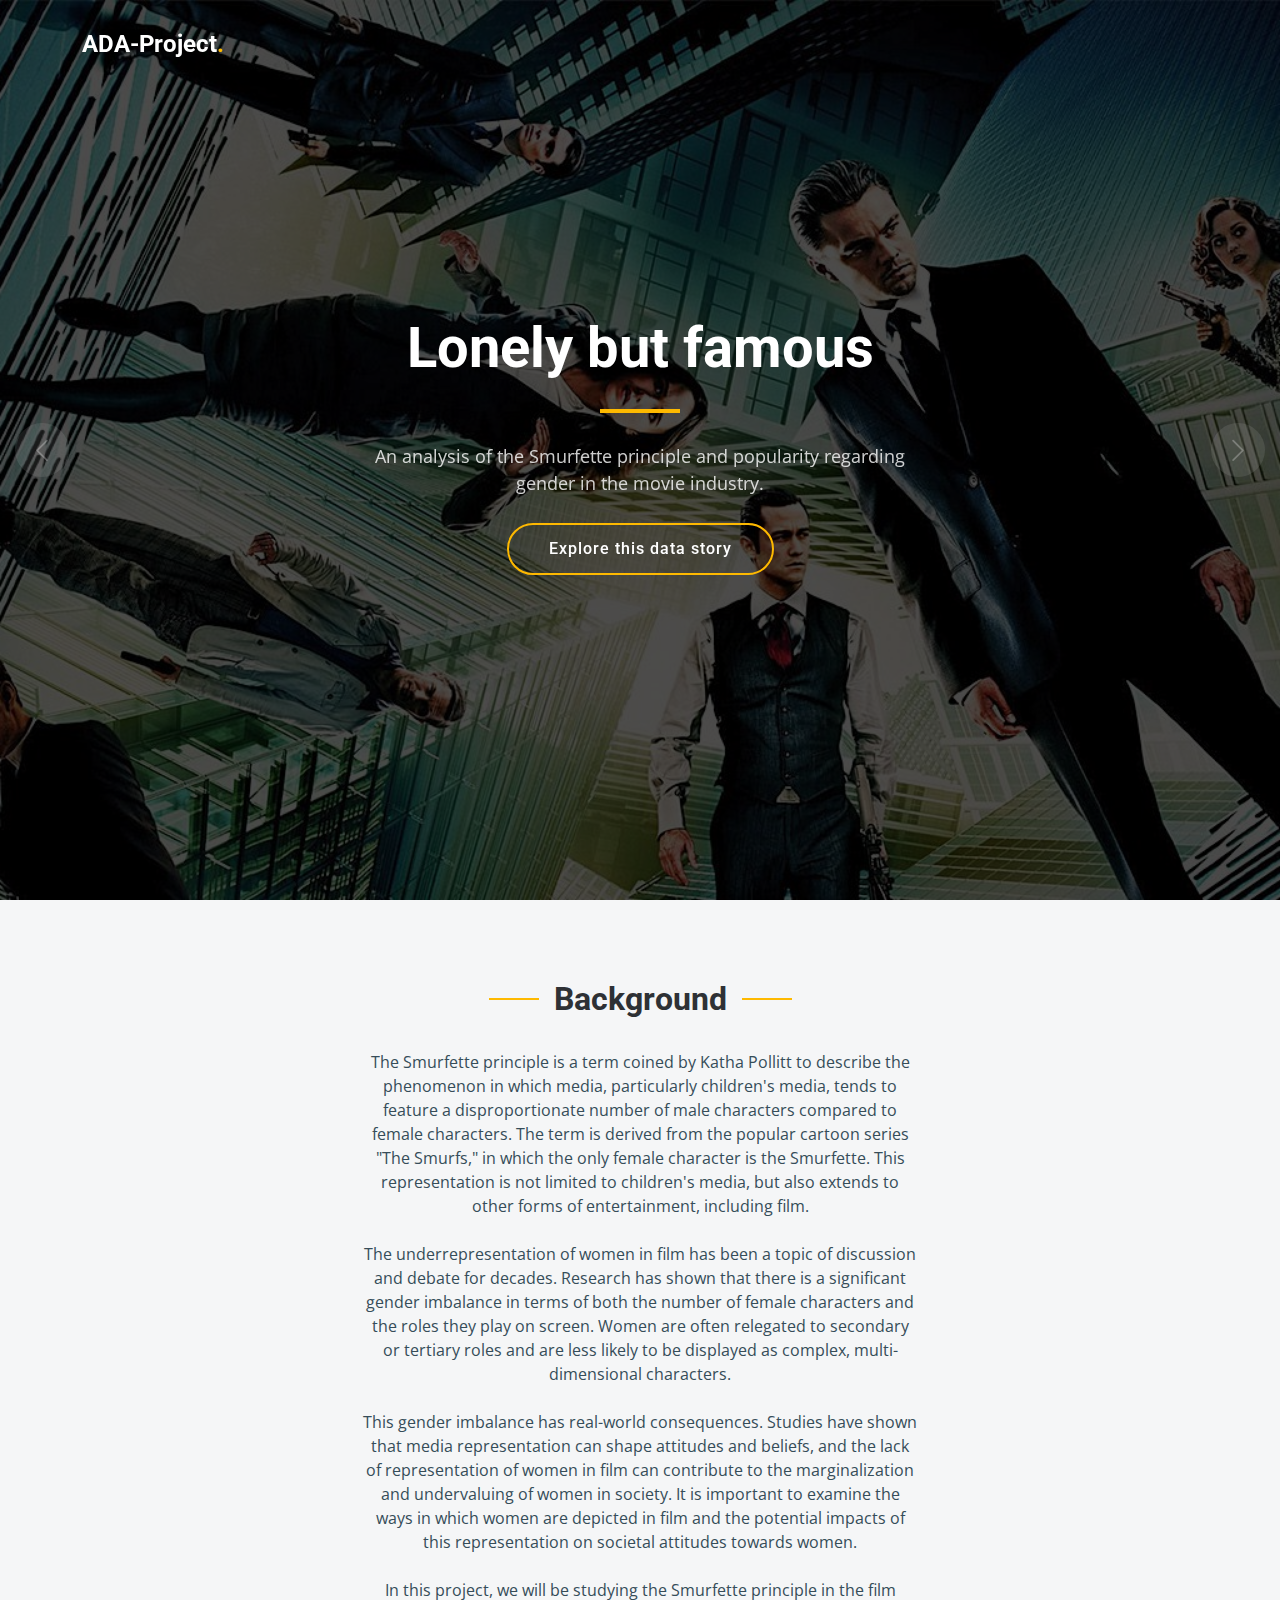
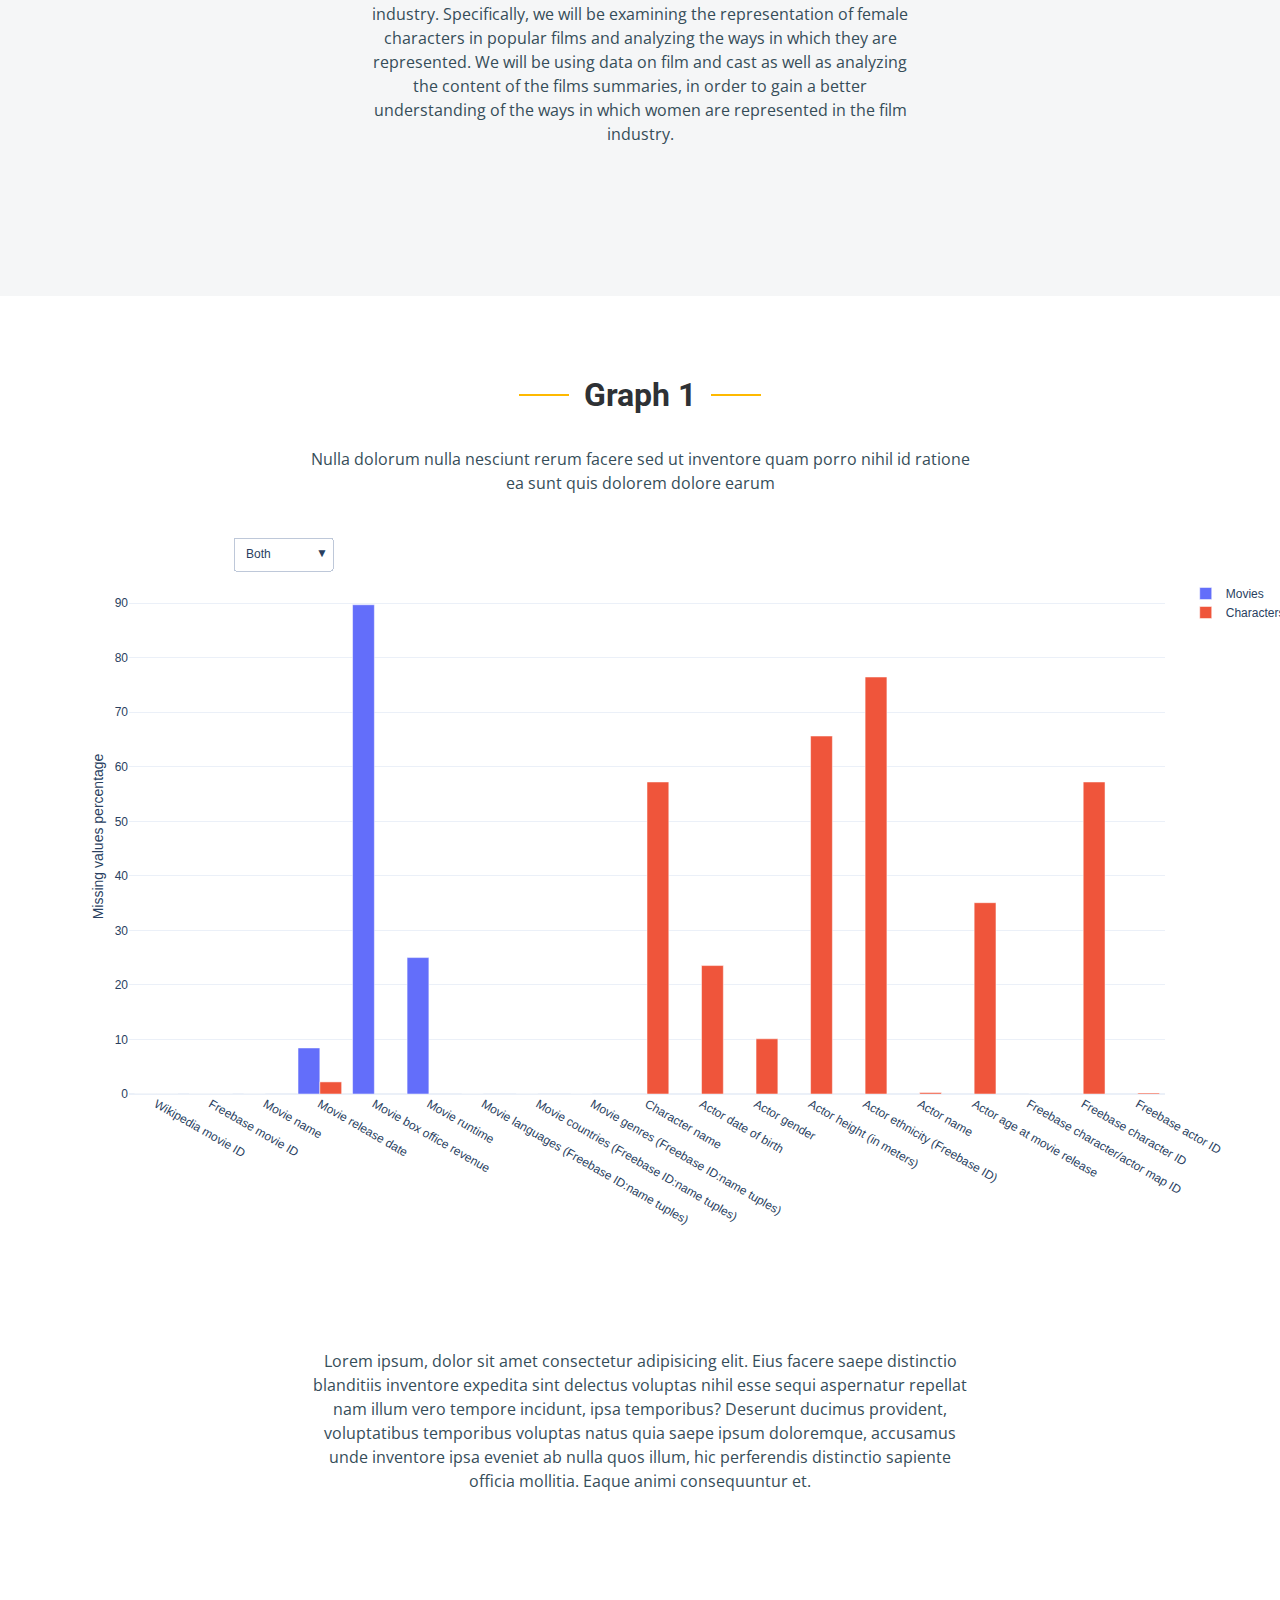
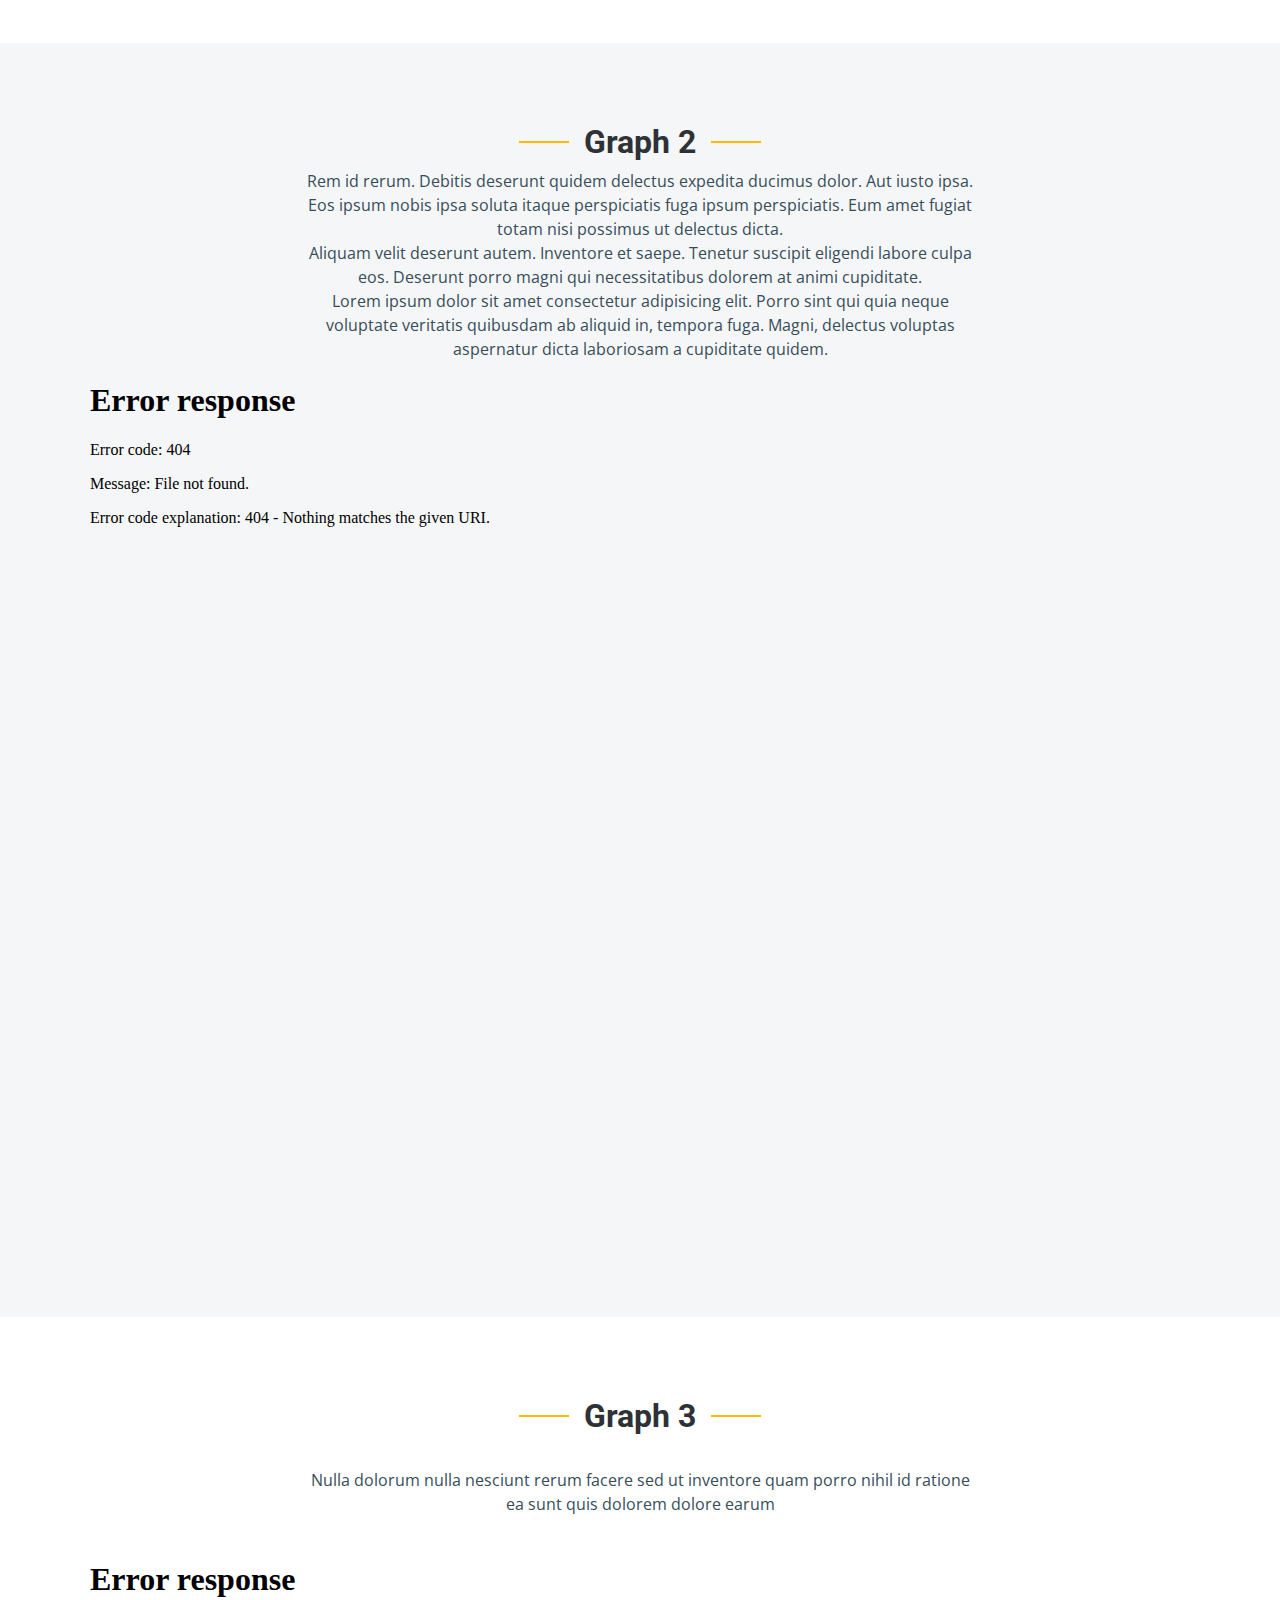
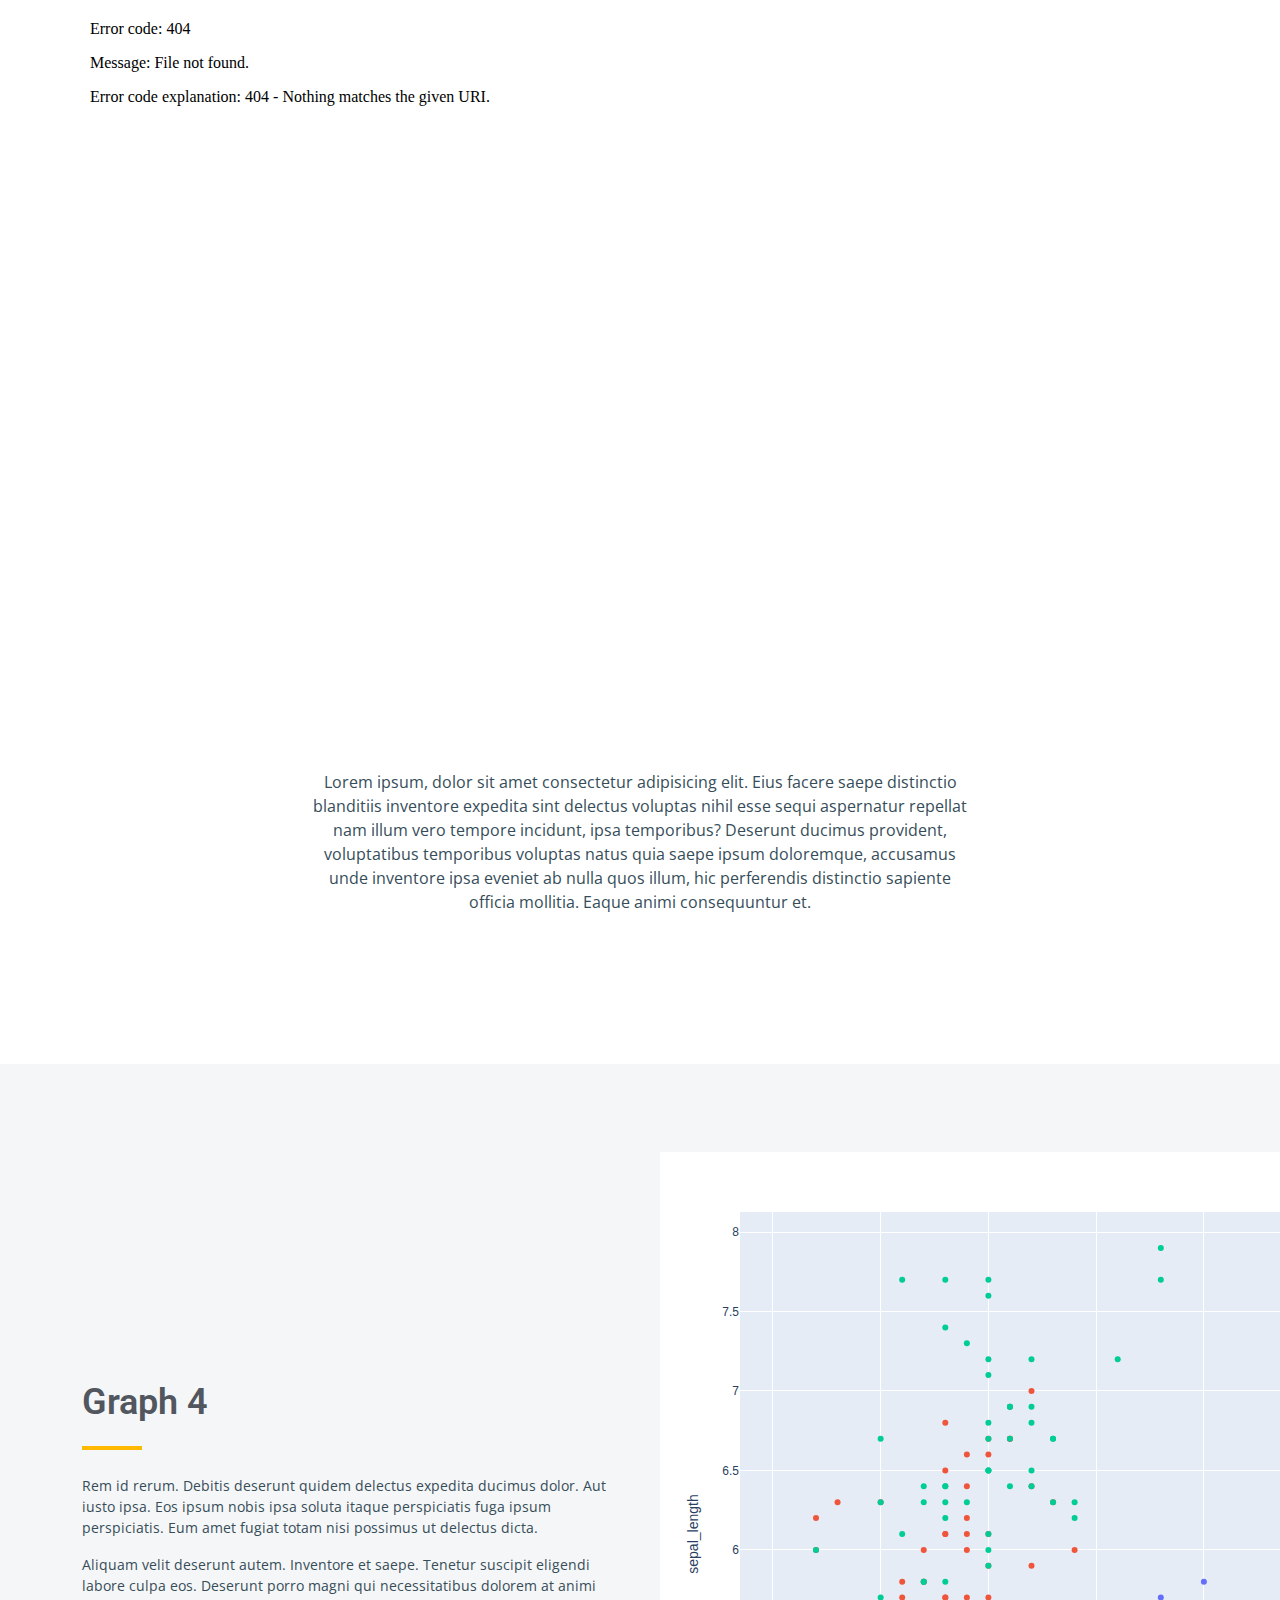
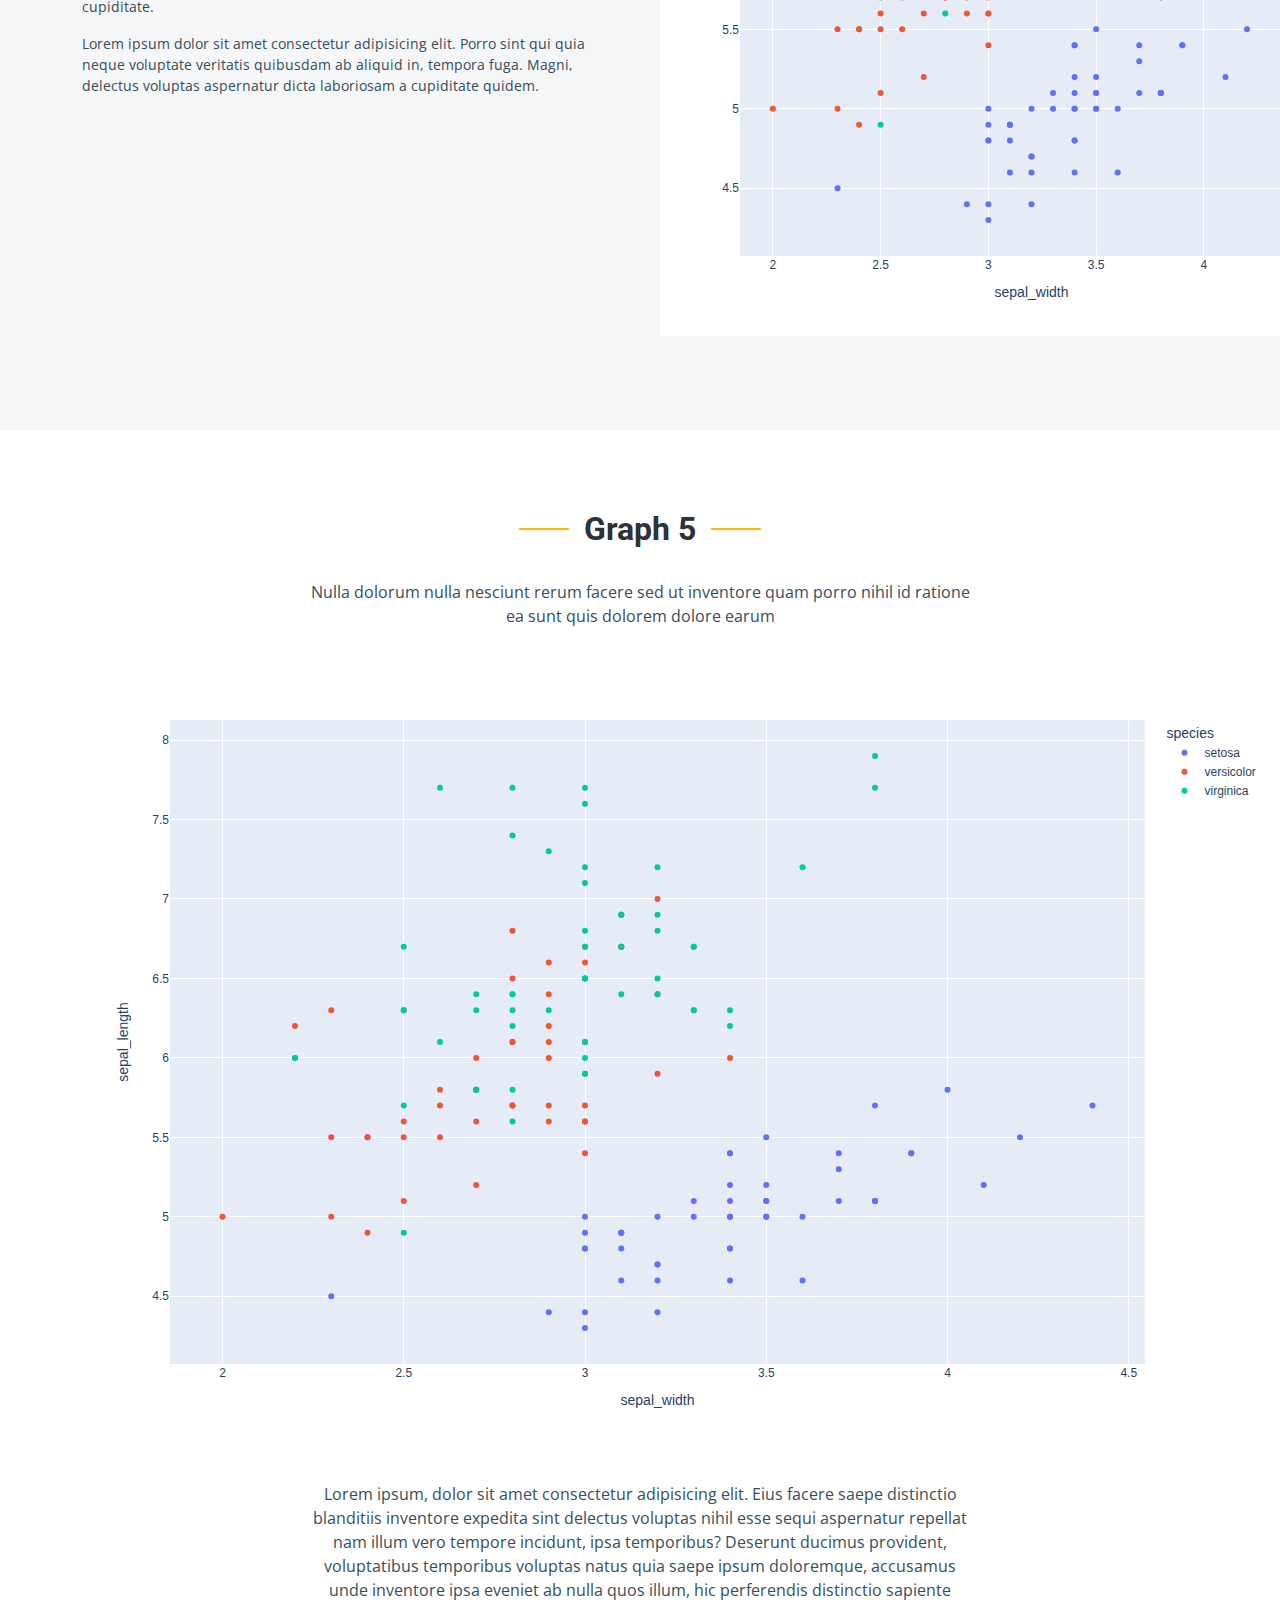
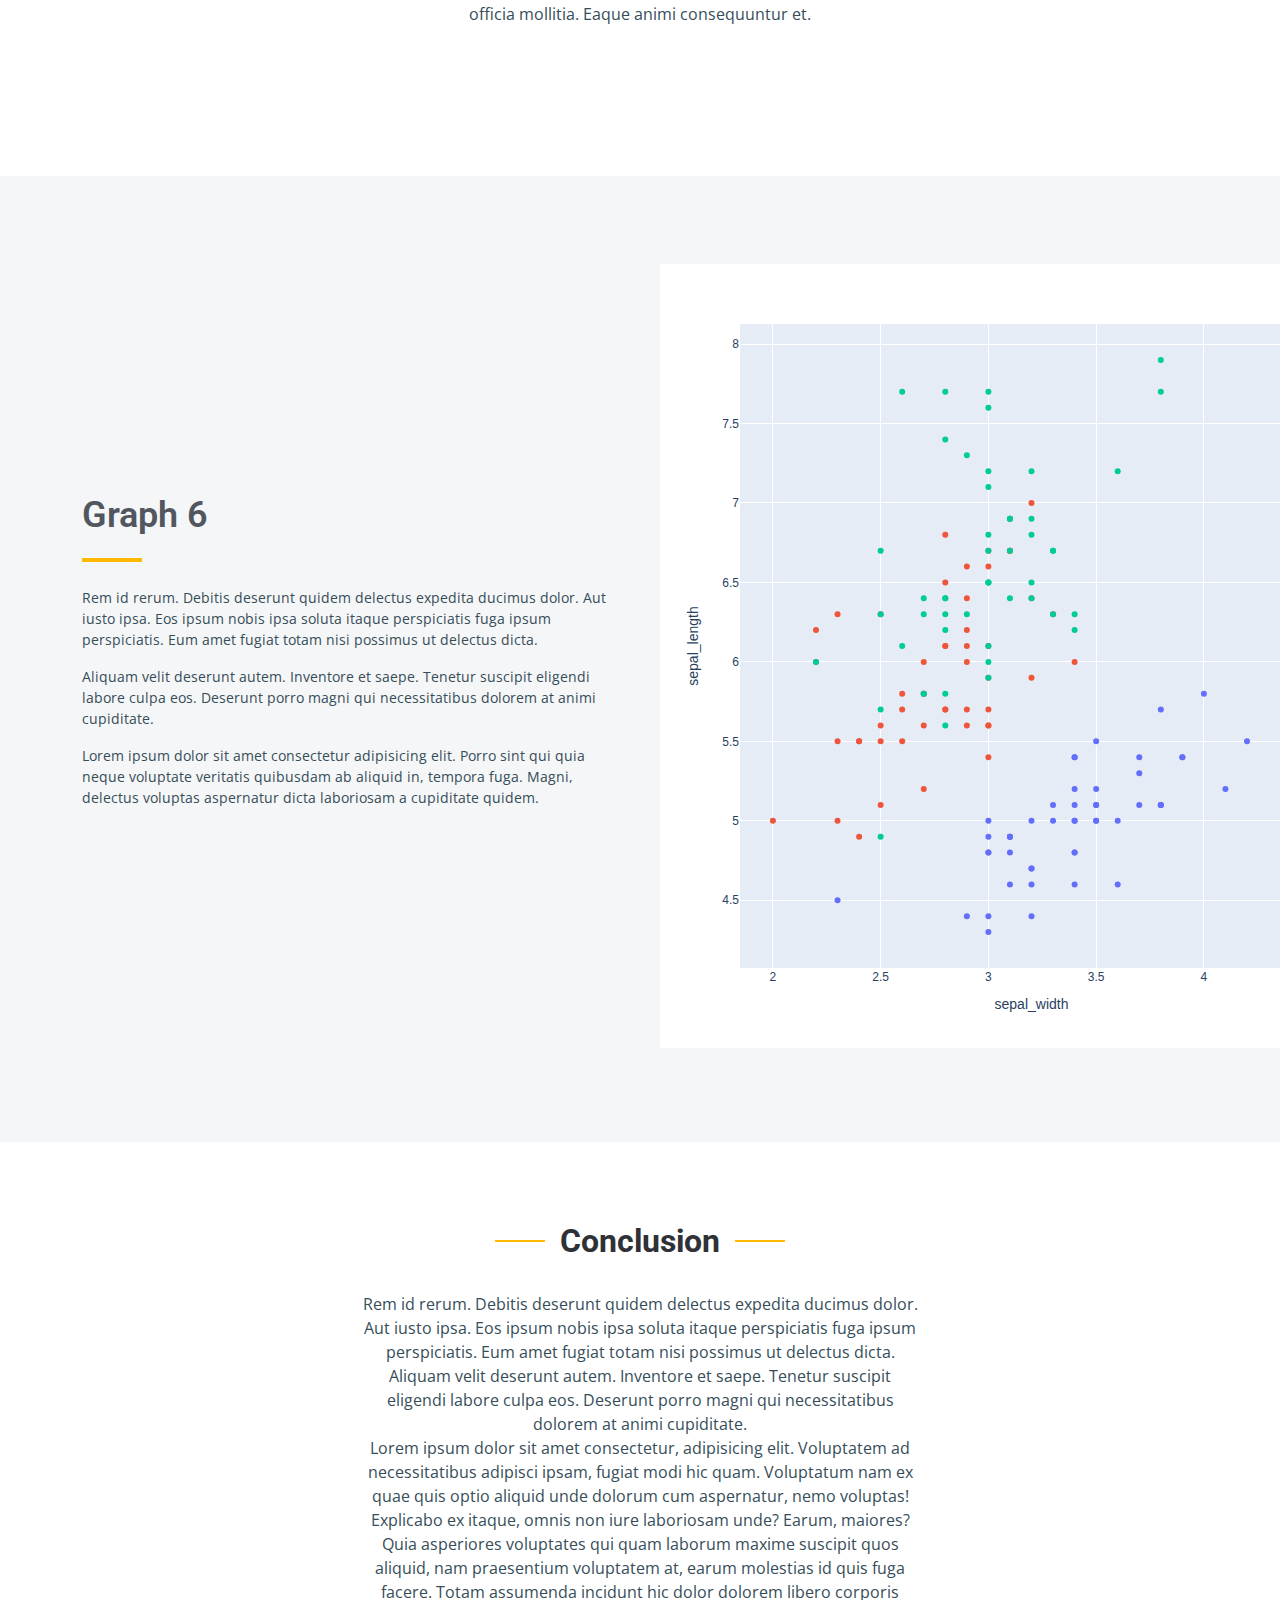
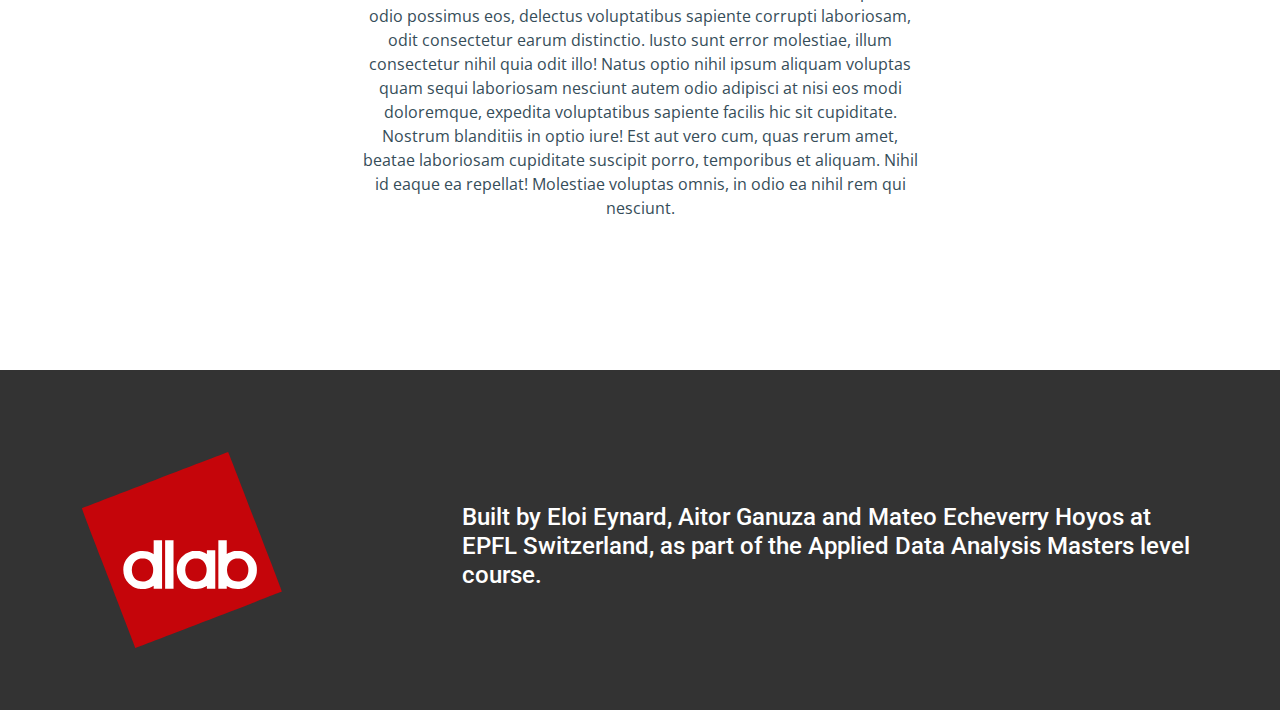
==== index.html @ 7a038612 "Added background" ====
<!DOCTYPE html>
<html lang="en">

<head>
  <meta charset="utf-8">
  <meta content="width=device-width, initial-scale=1.0" name="viewport">

  <title>Ada Project</title>
  <meta content="" name="description">
  <meta content="" name="keywords">


  <!-- Google Fonts -->
  <link rel="preconnect" href="https://fonts.googleapis.com">
  <link rel="preconnect" href="https://fonts.gstatic.com" crossorigin>
  <link href="https://fonts.googleapis.com/css2?family=Open+Sans:ital,wght@0,300;0,400;0,500;0,600;0,700;1,300;1,400;1,600;1,700&family=Roboto:ital,wght@0,300;0,400;0,500;0,600;0,700;1,300;1,400;1,500;1,600;1,700&family=Work+Sans:ital,wght@0,300;0,400;0,500;0,600;0,700;1,300;1,400;1,500;1,600;1,700&display=swap" rel="stylesheet">

  <!-- Vendor CSS Files -->
  <link href="assets/vendor/bootstrap/css/bootstrap.min.css" rel="stylesheet">
  <link href="assets/vendor/bootstrap-icons/bootstrap-icons.css" rel="stylesheet">

  <!-- Template Main CSS File -->
  <link href="assets/css/main.css" rel="stylesheet">

</head>

<body>

  <!-- ======= Header ======= -->
  <header id="header" class="header d-flex align-items-center">
    <div class="container-fluid container-xl d-flex align-items-center justify-content-between">

      <a href="index.html" class="logo d-flex align-items-center">
          <h1>ADA-Project<span>.</span></h1>
        </a>
      </div>
  </header>
  <!-- End Header -->

  <!-- ======= Carousel- Section ======= -->
  <section id="hero" class="hero">

    <div class="info d-flex align-items-center">
      <div class="container">
        <div class="row justify-content-center">
          <div class="col-lg-6 text-center">
            <h2>Lonely but famous</h2>
            <p>An analysis of the Smurfette principle and popularity regarding gender in the movie industry.</p>
            <a href="#background" class="btn-get-started">Explore this data story</a>
          </div>
        </div>
      </div>
    </div>
    

    <div id="hero-carousel" class="carousel slide" data-bs-ride="carousel" data-bs-interval="7000">

      <div class="carousel-item active" style="background-image: url(assets/img/inception.jpg)"></div>
      <div class="carousel-item" style="background-image: url(assets/img/interstellar.jpeg)"></div>
      <div class="carousel-item" style="background-image: url(assets/img/pulp-fiction.jpg)"></div>
      <div class="carousel-item" style="background-image: url(assets/img/the-hunger-games.jpeg)"></div>
      <div class="carousel-item" style="background-image: url(assets/img/fight-club.jpg)"></div>

      <a class="carousel-control-prev" href="#hero-carousel" role="button" data-bs-slide="prev">
        <span class="carousel-control-prev-icon bi bi-chevron-left" aria-hidden="true"></span>
      </a>

      <a class="carousel-control-next" href="#hero-carousel" role="button" data-bs-slide="next">
        <span class="carousel-control-next-icon bi bi-chevron-right" aria-hidden="true"></span>
      </a>

    </div>

  </section>
  <!-- End Carousel Section -->

  <main id="main">

    <!-- ======= Background Section ======= -->
    <section id="background" class="get-started section-bg">
      <div class="container">

        <div class="row justify-content-center gy-4">

          <div class="col-lg-10 d-flex align-items-center" data-aos="fade-up">
            <div class="section-header">
              <h2>Background</h2>
              <br>
              <p>The Smurfette principle is a term coined by Katha Pollitt to describe the phenomenon in which media, particularly children's media, tends to feature a disproportionate number of male characters compared to female characters. The term is derived from the popular cartoon series "The Smurfs," in which the only female character is the Smurfette. This representation is not limited to children's media, but also extends to other forms of entertainment, including film.</p>
              <br>
              <p>The underrepresentation of women in film has been a topic of discussion and debate for decades. Research has shown that there is a significant gender imbalance in terms of both the number of female characters and the roles they play on screen. Women are often relegated to secondary or tertiary roles and are less likely to be displayed as complex, multi-dimensional characters.</p>
              <br>
              <p>This gender imbalance has real-world consequences. Studies have shown that media representation can shape attitudes and beliefs, and the lack of representation of women in film can contribute to the marginalization and undervaluing of women in society. It is important to examine the ways in which women are depicted in film and the potential impacts of this representation on societal attitudes towards women.</p>
              <br>
              <p>In this project, we will be studying the Smurfette principle in the film industry. Specifically, we will be examining the representation of female characters in popular films and analyzing the ways in which they are represented. We will be using data on film and cast as well as analyzing the content of the films summaries, in order to gain a better understanding of the ways in which women are represented in the film industry.</p>
            </div>
          </div>

      </div>
    </section>
    <!-- End Get Background Section -->

    <!-- ======= Graph 1 Section ======= -->
    <section id="graph1">
      <div class="container" data-aos="fade-up">

        <div class="section-header">
          <h2>Graph 1</h2>
          <br>
          <p>Nulla dolorum nulla nesciunt rerum facere sed ut inventore quam porro nihil id ratione ea sunt quis dolorem dolore earum</p>
          <br>
          <!-- Plot -->
          <center>
            <iframe src="assets/graphs/missing_values.html" height="800" width="1400" frameBorder="0"></iframe>
          </center>
          <!-- End Plot -->
          <br>
          <p>Lorem ipsum, dolor sit amet consectetur adipisicing elit. Eius facere saepe distinctio blanditiis inventore expedita sint delectus voluptas nihil esse sequi aspernatur repellat nam illum vero tempore incidunt, ipsa temporibus?
          Deserunt ducimus provident, voluptatibus temporibus voluptas natus quia saepe ipsum doloremque, accusamus unde inventore ipsa eveniet ab nulla quos illum, hic perferendis distinctio sapiente officia mollitia. Eaque animi consequuntur et.</p>
        </div>

      </div>
    </section>
    <!-- End Graph 1 Section -->

    <!-- ======= Graph 2 Section ======= -->
    <section id="graph2" class="get-started section-bg">
      <div class="container">

        <div class="section-header">
              <h2>Graph 2</h2>
              <p>Rem id rerum. Debitis deserunt quidem delectus expedita ducimus dolor. Aut iusto ipsa. Eos ipsum nobis ipsa soluta itaque perspiciatis fuga ipsum perspiciatis. Eum amet fugiat totam nisi possimus ut delectus dicta.
              <p>Aliquam velit deserunt autem. Inventore et saepe. Tenetur suscipit eligendi labore culpa eos. Deserunt porro magni qui necessitatibus dolorem at animi cupiditate.</p>
              <p>Lorem ipsum dolor sit amet consectetur adipisicing elit. Porro sint qui quia neque voluptate veritatis quibusdam ab
                aliquid in, tempora fuga. Magni, delectus voluptas aspernatur dicta laboriosam a cupiditate quidem.</p>
              <!-- Plot -->
              <center>
                <iframe src="assets/graphs/time_since_last_movie_popularity.html" height="800" width="1400" frameBorder="0"></iframe>
              </center>
              <!-- End Plot -->
              </div>
          </div>
      </div>
    </section>
    <!-- End Graph 2 Section -->

    <!-- ======= Graph 3 Section ======= -->
    <section id="graph3">
      <div class="container">

        <div class="section-header">
          <h2>Graph 3</h2>
          <br>
          <p>Nulla dolorum nulla nesciunt rerum facere sed ut inventore quam porro nihil id ratione ea sunt quis dolorem dolore earum</p>
          <br>
          <!-- Plot -->
          <center>
            <iframe src="assets/graphs/time_since_last_movie_popularity_log.html" height="800" width="1300" frameBorder="0"></iframe>
          </center>
          <!-- End Plot -->
          <br>
          <p>Lorem ipsum, dolor sit amet consectetur adipisicing elit. Eius facere saepe distinctio blanditiis inventore expedita sint delectus voluptas nihil esse sequi aspernatur repellat nam illum vero tempore incidunt, ipsa temporibus?
          Deserunt ducimus provident, voluptatibus temporibus voluptas natus quia saepe ipsum doloremque, accusamus unde inventore ipsa eveniet ab nulla quos illum, hic perferendis distinctio sapiente officia mollitia. Eaque animi consequuntur et.</p>
        </div>

      </div>
    </section>
    <!-- End Graph 3 Section -->

    <!-- ======= Graph 4 Section ======= -->
    <section id="get-started" class="get-started section-bg">
      <div class="container">

        <div class="row justify-content-between gy-4">

          <div class="col-lg-6 d-flex align-items-center">
            <div class="content">
              <h3>Graph 4</h3>
              <p>Rem id rerum. Debitis deserunt quidem delectus expedita ducimus dolor. Aut iusto ipsa. Eos ipsum nobis ipsa soluta itaque perspiciatis fuga ipsum perspiciatis. Eum amet fugiat totam nisi possimus ut delectus dicta.
              <p>Aliquam velit deserunt autem. Inventore et saepe. Tenetur suscipit eligendi labore culpa eos. Deserunt porro magni qui necessitatibus dolorem at animi cupiditate.</p>
              <p>Lorem ipsum dolor sit amet consectetur adipisicing elit. Porro sint qui quia neque voluptate veritatis quibusdam ab aliquid in, tempora fuga. Magni, delectus voluptas aspernatur dicta laboriosam a cupiditate quidem.</p>
            </div>
          </div>

          <div class="col-lg-6">
          <!-- Plot -->
          <center>
            <iframe src="assets/graphs/plotly_graph.html" height="800" width="800" frameBorder="0"></iframe>
          </center>
          <!-- End Plot -->
          </div>
        </div>

      </div>
    </section>
    <!-- End Graph 4 Section -->

    <!-- ======= Graph 5 Section ======= -->
    <section id="graph5">
      <div class="container">

        <div class="section-header">
          <h2>Graph 5</h2>
          <br>
          <p>Nulla dolorum nulla nesciunt rerum facere sed ut inventore quam porro nihil id ratione ea sunt quis dolorem dolore earum</p>
          <br>
          <!-- Plot -->
          <center>
            <iframe src="assets/graphs/plotly_graph.html" height="800" width="1200" frameBorder="0"></iframe>
          </center>
          <!-- End Plot -->
          <br>
          <p>Lorem ipsum, dolor sit amet consectetur adipisicing elit. Eius facere saepe distinctio blanditiis inventore expedita sint delectus voluptas nihil esse sequi aspernatur repellat nam illum vero tempore incidunt, ipsa temporibus?
          Deserunt ducimus provident, voluptatibus temporibus voluptas natus quia saepe ipsum doloremque, accusamus unde inventore ipsa eveniet ab nulla quos illum, hic perferendis distinctio sapiente officia mollitia. Eaque animi consequuntur et.</p>
        </div>

      </div>
    </section>
    <!-- End Graph 5 Section -->

    <!-- ======= Graph 6 Section ======= -->
    <section id="get-started" class="get-started section-bg">
      <div class="container">

        <div class="row justify-content-between gy-4">

          <div class="col-lg-6 d-flex align-items-center">
            <div class="content">
              <h3>Graph 6</h3>
              <p>Rem id rerum. Debitis deserunt quidem delectus expedita ducimus dolor. Aut iusto ipsa. Eos ipsum nobis ipsa soluta itaque perspiciatis fuga ipsum perspiciatis. Eum amet fugiat totam nisi possimus ut delectus dicta.
              <p>Aliquam velit deserunt autem. Inventore et saepe. Tenetur suscipit eligendi labore culpa eos. Deserunt porro magni qui necessitatibus dolorem at animi cupiditate.</p>
              <p>Lorem ipsum dolor sit amet consectetur adipisicing elit. Porro sint qui quia neque voluptate veritatis quibusdam ab aliquid in, tempora fuga. Magni, delectus voluptas aspernatur dicta laboriosam a cupiditate quidem.</p>
            </div>
          </div>

          <div class="col-lg-6">
          <!-- Plot -->
          <center>
            <iframe src="assets/graphs/plotly_graph.html" height="800" width="800" frameBorder="0"></iframe>
          </center>
          <!-- End Plot -->
          </div>
        </div>

      </div>
    </section>
    <!-- End Graph 6 Section -->

    <!-- ======= Conclusion Section ======= -->
    <section id="get-started" class="get-startedg">
      <div class="container">

        <div class="row justify-content-center gy-4">

          <div class="col-lg-10 d-flex align-items-center">
            <div class="section-header">
              <h2>Conclusion</h2>
              <br>
              <p>Rem id rerum. Debitis deserunt quidem delectus expedita ducimus dolor. Aut iusto ipsa. Eos ipsum nobis ipsa soluta itaque perspiciatis fuga ipsum perspiciatis. Eum amet fugiat totam nisi possimus ut delectus dicta.
              <p>Aliquam velit deserunt autem. Inventore et saepe. Tenetur suscipit eligendi labore culpa eos. Deserunt porro magni qui necessitatibus dolorem at animi cupiditate.</p>
              <p>Lorem ipsum dolor sit amet consectetur, adipisicing elit. Voluptatem ad necessitatibus adipisci ipsam, fugiat modi hic quam. Voluptatum nam ex quae quis optio aliquid unde dolorum cum aspernatur, nemo voluptas!
              Explicabo ex itaque, omnis non iure laboriosam unde? Earum, maiores? Quia asperiores voluptates qui quam laborum maxime suscipit quos aliquid, nam praesentium voluptatem at, earum molestias id quis fuga facere.
              Totam assumenda incidunt hic dolor dolorem libero corporis odio possimus eos, delectus voluptatibus sapiente corrupti laboriosam, odit consectetur earum distinctio. Iusto sunt error molestiae, illum consectetur nihil quia odit illo!
              Natus optio nihil ipsum aliquam voluptas quam sequi laboriosam nesciunt autem odio adipisci at nisi eos modi doloremque, expedita voluptatibus sapiente facilis hic sit cupiditate. Nostrum blanditiis in optio iure!
              Est aut vero cum, quas rerum amet, beatae laboriosam cupiditate suscipit porro, temporibus et aliquam. Nihil id eaque ea repellat! Molestiae voluptas omnis, in odio ea nihil rem qui nesciunt.</p>
            </div>
          </div>

      </div>
    </section>
    <!-- End Conclusion Section -->

  <!-- ======= Footer ======= -->
  <footer id="footer" class="footer">

    <div class="footer-content position-relative">
      <div class="container">
        <div class="row align-items-center">

          <div class="col-lg-4 col-md-6">
            <div class="footer-info justify-content-center">
              <img src="assets/img/dlab.svg" alt="" width="200" height="200">
            </div>
          </div>

          <div class="col-lg-8 col-md-3">
            <h4>Built by Eloi Eynard, Aitor Ganuza and Mateo Echeverry Hoyos at EPFL Switzerland, as part of the Applied Data Analysis Masters level course.</h4>
          </div>
        </div>
      </div>
    </div>
  </footer>
  <!-- End Footer -->

  <!-- Vendor JS Files -->
  <script src="assets/vendor/bootstrap/js/bootstrap.bundle.min.js"></script>

  <!-- Template Main JS File -->
  <script src="assets/js/main.js"></script>

</body>

</html>
---- assets/css/main.css ----
/* Fonts */
:root {
  --font-default: "Open Sans", system-ui, -apple-system, "Segoe UI", Roboto, "Helvetica Neue", Arial, "Noto Sans", "Liberation Sans", sans-serif, "Apple Color Emoji", "Segoe UI Emoji", "Segoe UI Symbol", "Noto Color Emoji";
  --font-primary: "Roboto", sans-serif;
  --font-secondary: "Work Sans", sans-serif;
}

/* Colors */
:root {
  --color-default: #364d59;
  --color-primary: #feb900;
  --color-secondary: #52565e;
}

/* Smooth scroll behavior */
:root {
  scroll-behavior: smooth;
}

/*--------------------------------------------------------------
# General
--------------------------------------------------------------*/
body {
  font-family: var(--font-default);
  color: var(--color-default);
  overflow-x: hidden;
}

a {
  color: var(--color-primary);
  text-decoration: none;
}

a:hover {
  color: #ffc732;
  text-decoration: none;
}

h1,
h2,
h3,
h4,
h5,
h6 {
  font-family: var(--font-primary);
}

/*--------------------------------------------------------------
# Sections & Section Header
--------------------------------------------------------------*/
section {
  padding: 80px 0;
  overflow: hidden;
}

.section-bg {
  background-color: #f5f6f7;
}

.section-header {
  text-align: center;
  padding-bottom: 70px;
}

.section-header h2 {
  font-size: 32px;
  font-weight: 700;
  position: relative;
  color: #2e3135;
}

.section-header h2:before,
.section-header h2:after {
  content: "";
  width: 50px;
  height: 2px;
  background: var(--color-primary);
  display: inline-block;
}

.section-header h2:before {
  margin: 0 15px 10px 0;
}

.section-header h2:after {
  margin: 0 0 10px 15px;
}

.section-header p {
  margin: 0 auto 0 auto;
}

@media (min-width: 1199px) {
  .section-header p {
    max-width: 60%;
  }
}

/*--------------------------------------------------------------
# Header
--------------------------------------------------------------*/
.header {
  z-index: 997;
  position: absolute;
  padding: 30px 0;
  top: 0;
  left: 0;
  right: 0;
}

.header .logo h1 {
  font-size: 24px;
  font-weight: 700;
  color: #fff;
  margin-bottom: 0;
  font-family: var(--font-primary);
}

.header .logo h1 span {
  color: var(--color-primary);
}

/*--------------------------------------------------------------
# Get Started Section
--------------------------------------------------------------*/
.get-started .content {
  padding: 30px 0;
}

.get-started .content h3 {
  font-size: 36px;
  color: var(--color-secondary);
  font-weight: 600;
  margin-bottom: 25px;
  padding-bottom: 25px;
  position: relative;
}

.get-started .content h3:after {
  content: "";
  position: absolute;
  display: block;
  width: 60px;
  height: 4px;
  background: var(--color-primary);
  left: 0;
  bottom: 0;
}

.get-started .content p {
  font-size: 14px;
}


/*--------------------------------------------------------------
# Hero Section
--------------------------------------------------------------*/
.hero {
  overflow-x: hidden;
  padding: 0;
}

.hero .carousel {
  width: 100%;
  min-height: 100vh;
  padding: 80px 0;
  margin: 0;
  position: relative;
}

.hero .carousel-item {
  position: absolute;
  inset: 0;
  background-size: cover;
  background-position: center;
  background-repeat: no-repeat;
  overflow: hidden;
  z-index: 1;
  transition-duration: 0.4s;
}

.hero .carousel-item::before {
  content: "";
  background-color: rgba(0, 0, 0, 0.7);
  position: absolute;
  inset: 0;
}

.hero .info {
  position: absolute;
  inset: 0;
  z-index: 2;
}

@media (max-width: 768px) {
  .hero .info {
    padding: 0 50px;
  }
}

.hero .info h2 {
  color: #fff;
  margin-bottom: 30px;
  padding-bottom: 30px;
  font-size: 56px;
  font-weight: 700;
  position: relative;
}

.hero .info h2:after {
  content: "";
  position: absolute;
  display: block;
  width: 80px;
  height: 4px;
  background: var(--color-primary);
  left: 0;
  right: 0;
  bottom: 0;
  margin: auto;
}

@media (max-width: 768px) {
  .hero .info h2 {
    font-size: 36px;
  }
}

.hero .info p {
  color: rgba(255, 255, 255, 0.8);
  font-size: 18px;
}

.hero .info .btn-get-started {
  font-family: var(--font-primary);
  font-weight: 500;
  font-size: 16px;
  letter-spacing: 1px;
  display: inline-block;
  padding: 12px 40px;
  border-radius: 50px;
  transition: 0.5s;
  margin: 10px;
  color: #fff;
  border: 2px solid var(--color-primary);
}

.hero .info .btn-get-started:hover {
  background: var(--color-primary);
}

.hero .carousel-control-prev {
  justify-content: start;
}

@media (min-width: 640px) {
  .hero .carousel-control-prev {
    padding-left: 15px;
  }
}

.hero .carousel-control-next {
  justify-content: end;
}

@media (min-width: 640px) {
  .hero .carousel-control-next {
    padding-right: 15px;
  }
}

.hero .carousel-control-next-icon,
.hero .carousel-control-prev-icon {
  background: none;
  font-size: 26px;
  line-height: 0;
  background: rgba(255, 255, 255, 0.2);
  color: rgba(255, 255, 255, 0.6);
  border-radius: 50px;
  width: 54px;
  height: 54px;
  display: flex;
  align-items: center;
  justify-content: center;
}

.hero .carousel-control-prev,
.hero .carousel-control-next {
  z-index: 3;
  transition: 0.3s;
}

.hero .carousel-control-prev:focus,
.hero .carousel-control-next:focus {
  opacity: 0.5;
}

.hero .carousel-control-prev:hover,
.hero .carousel-control-next:hover {
  opacity: 0.9;
}

/*--------------------------------------------------------------
# Footer
--------------------------------------------------------------*/
.footer {
  color: #fff;
  background: url("../img/footer-bg.jpg") top center no-repeat;
  background-size: cover;
  font-size: 14px;
  padding: 80px 0 60px 0;
  position: relative;
}

.footer:before {
  content: "";
  background: rgba(0, 0, 0, 0.8);
  position: absolute;
  inset: 0;
}
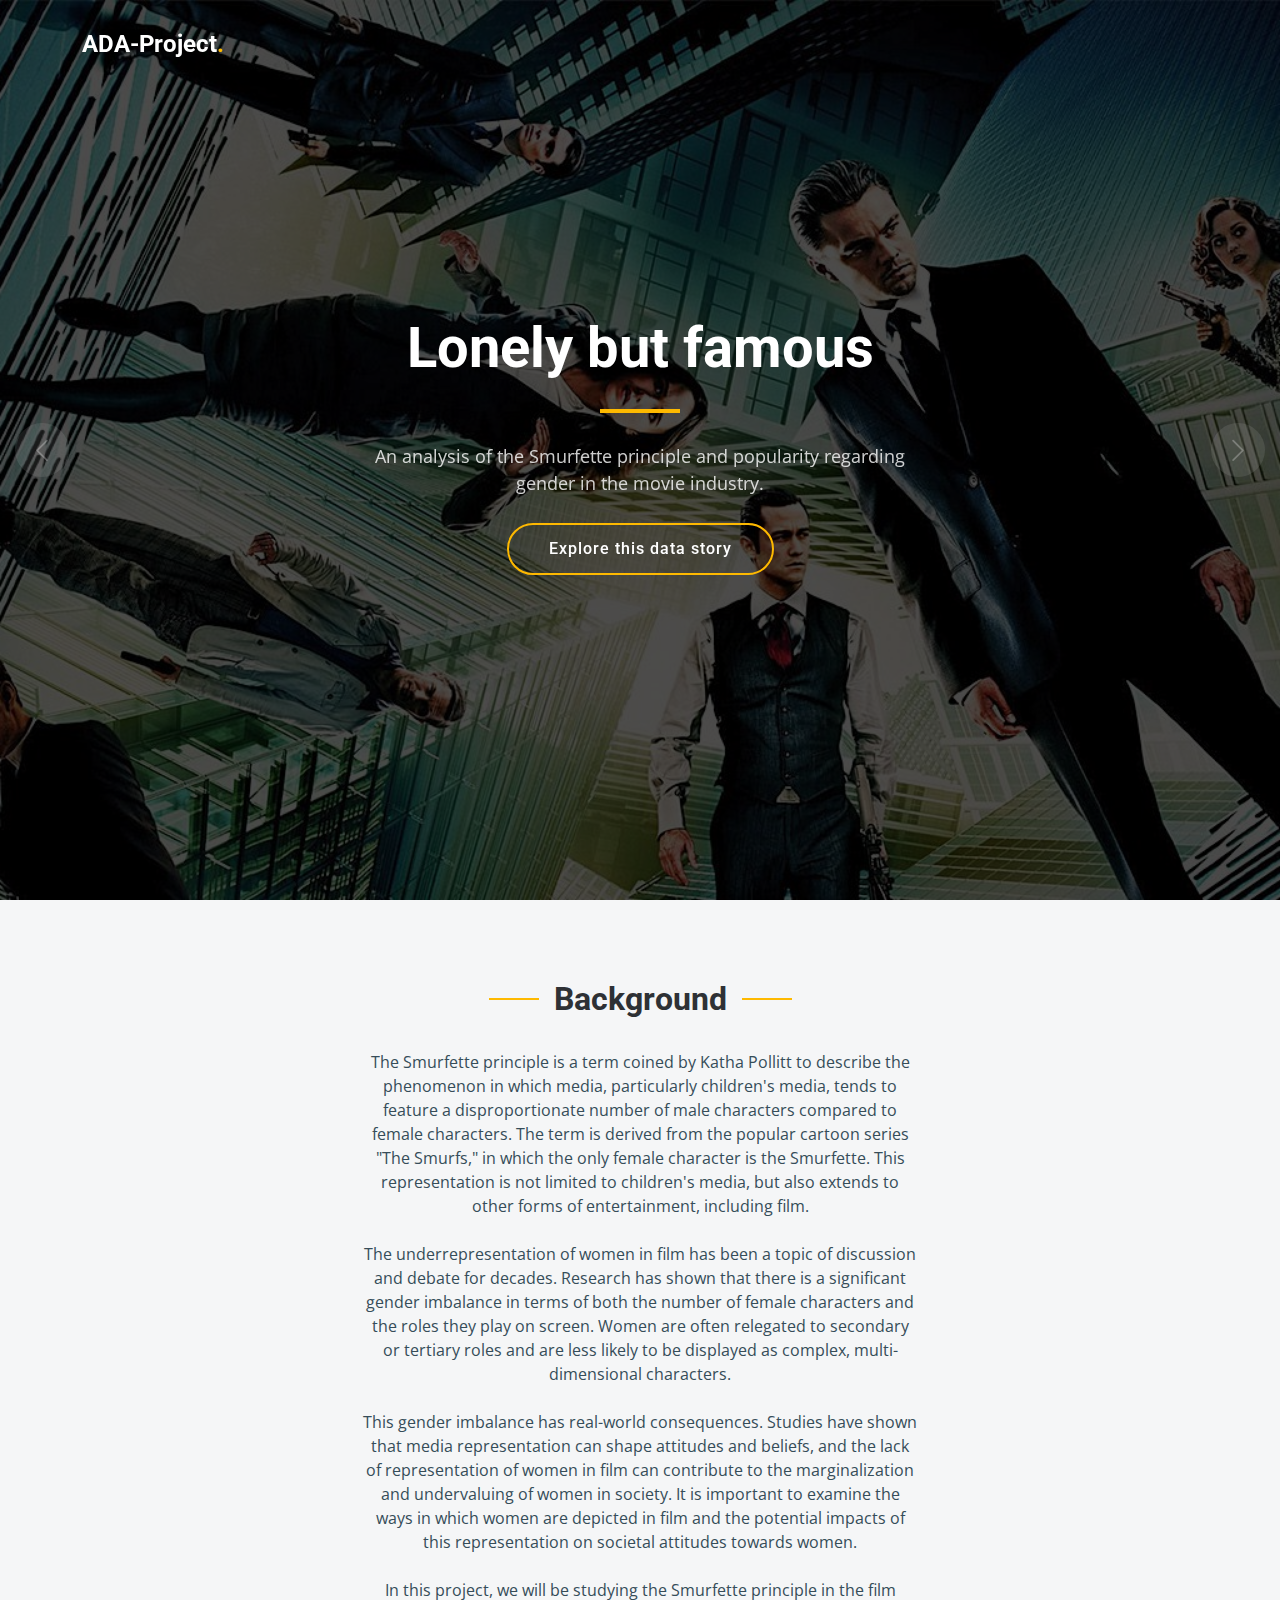
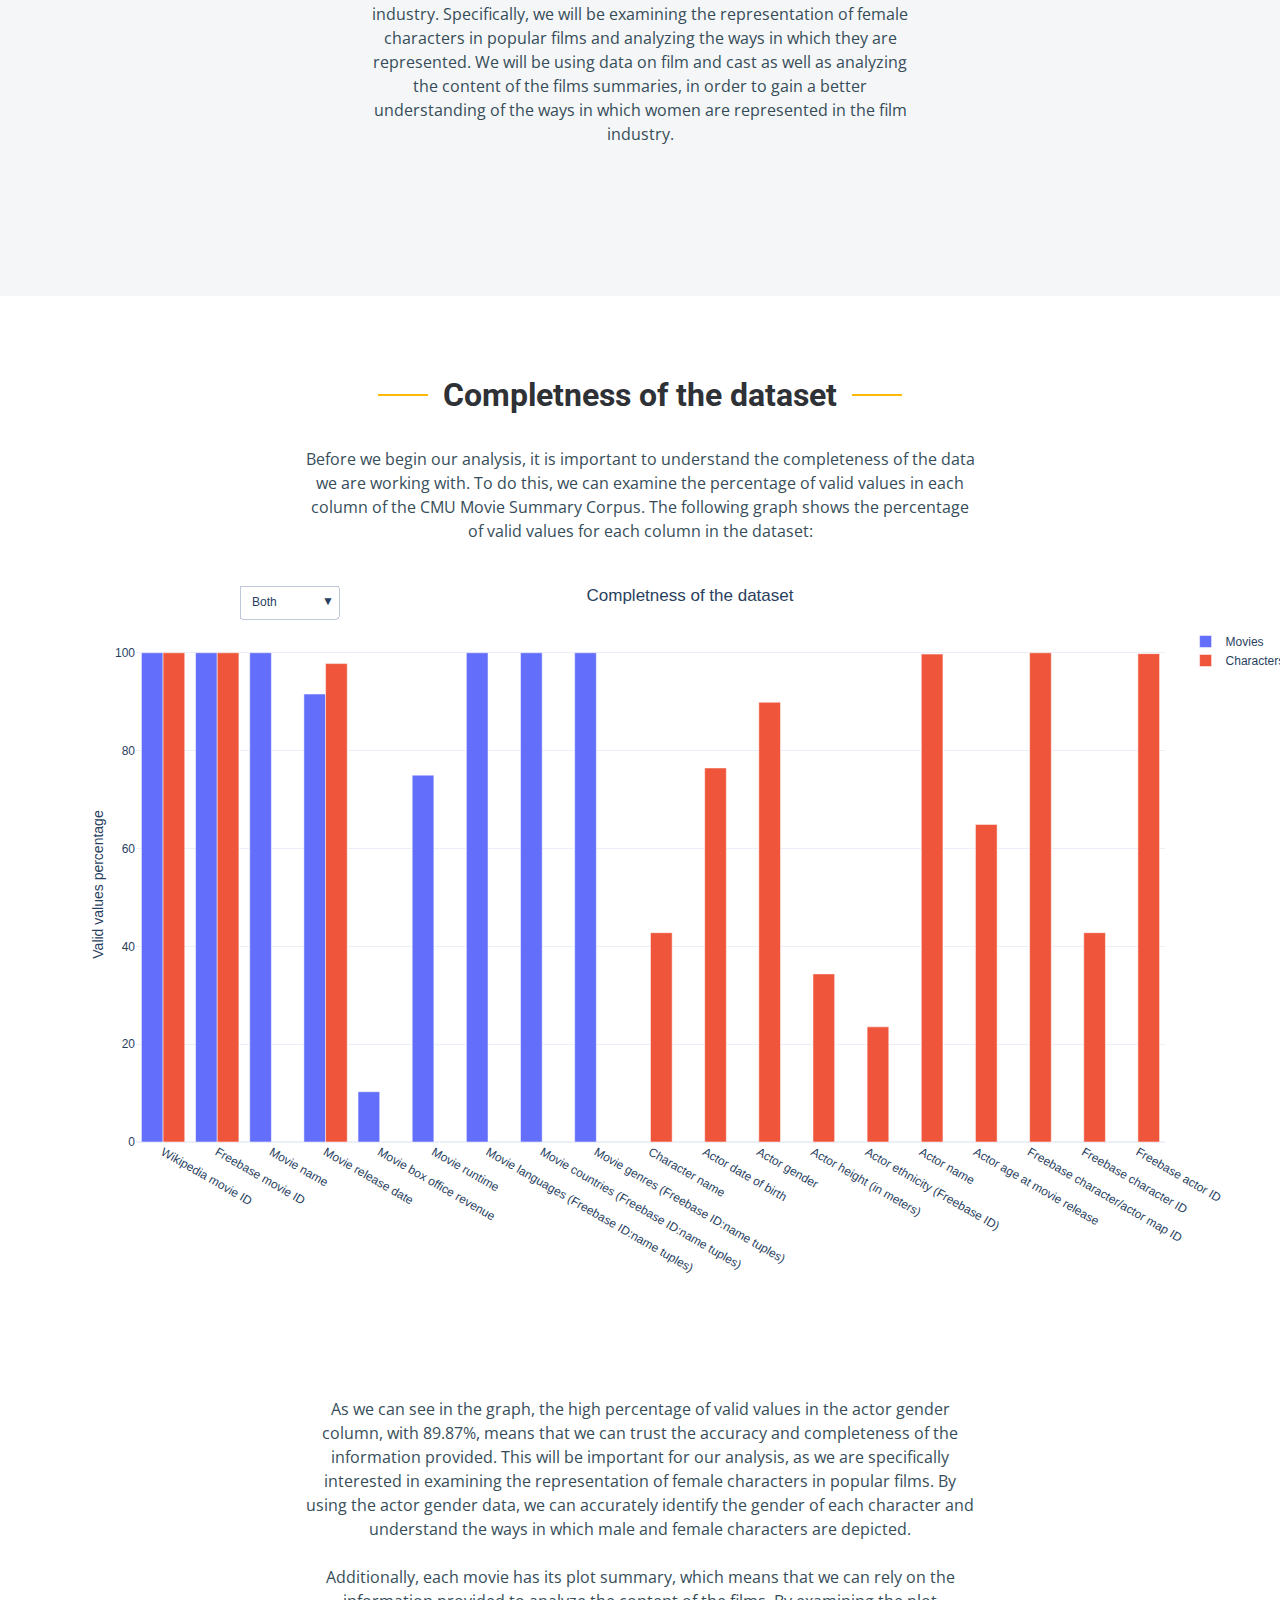
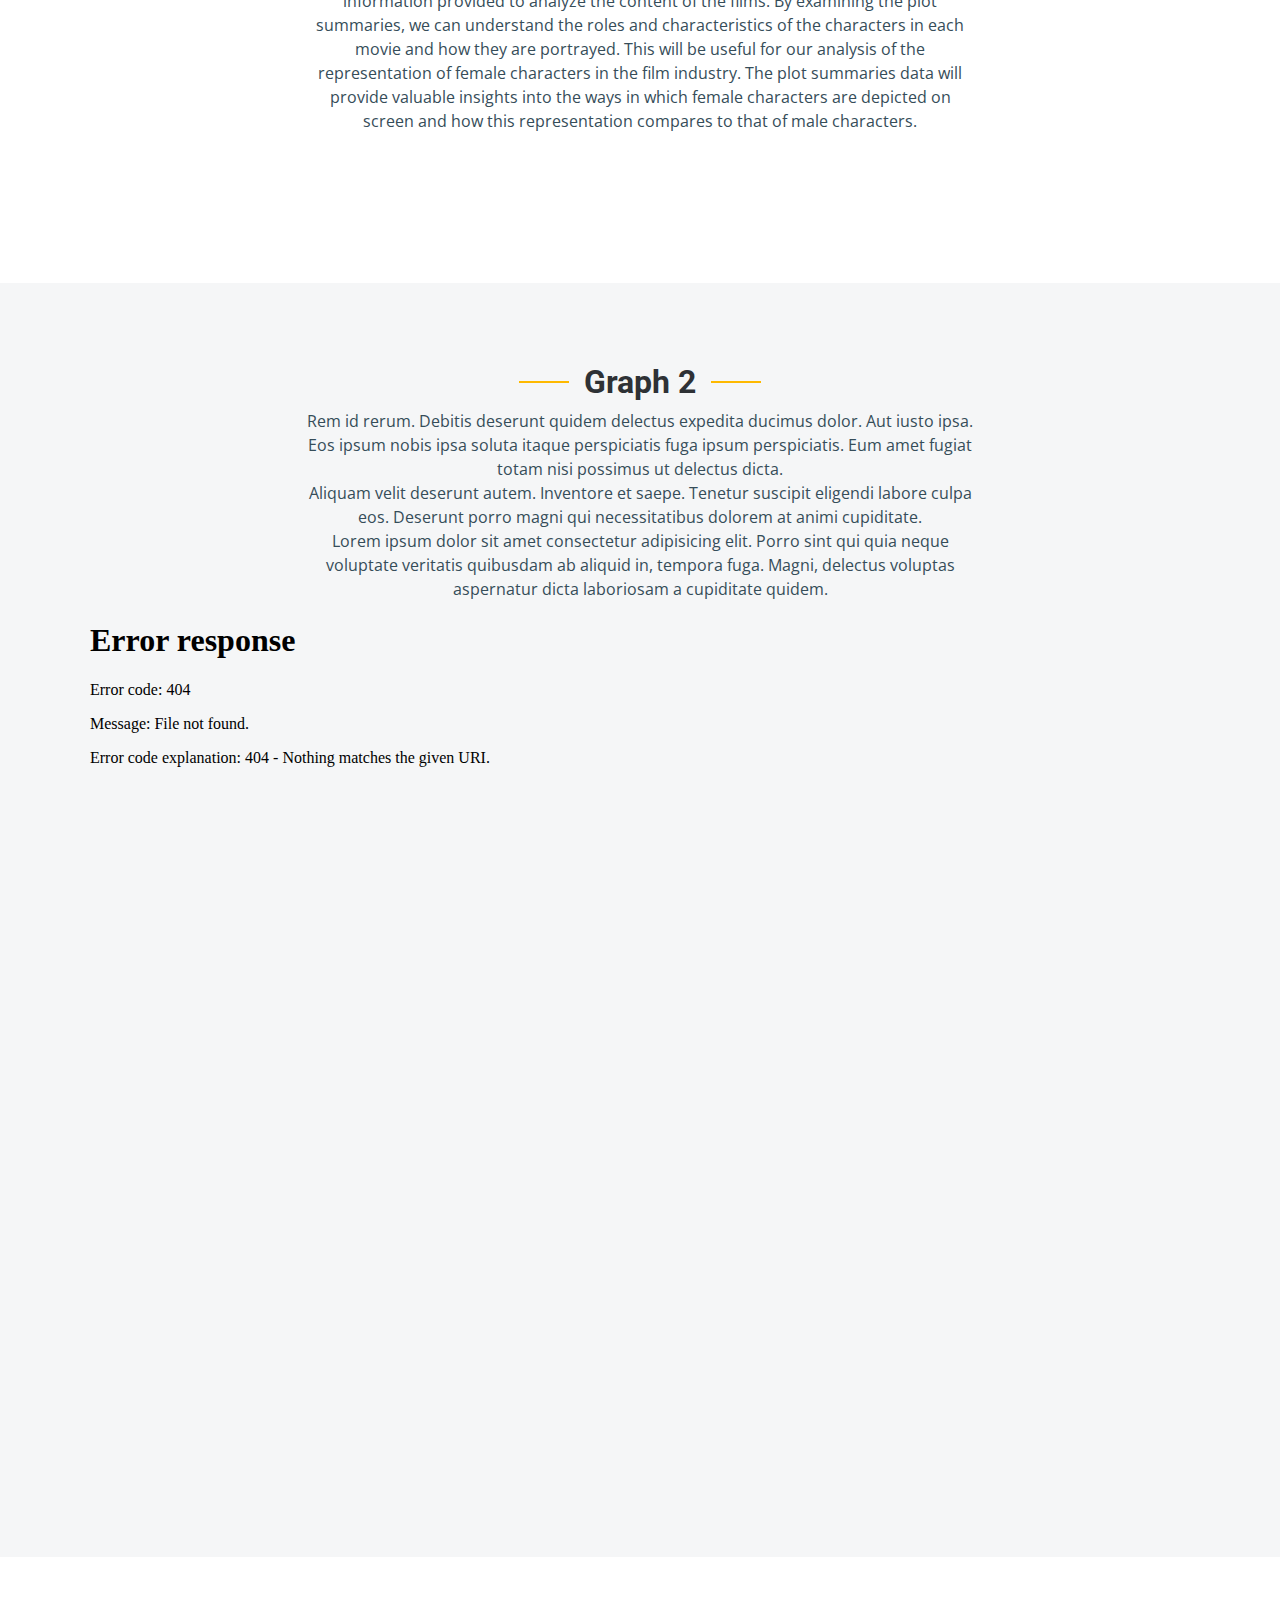
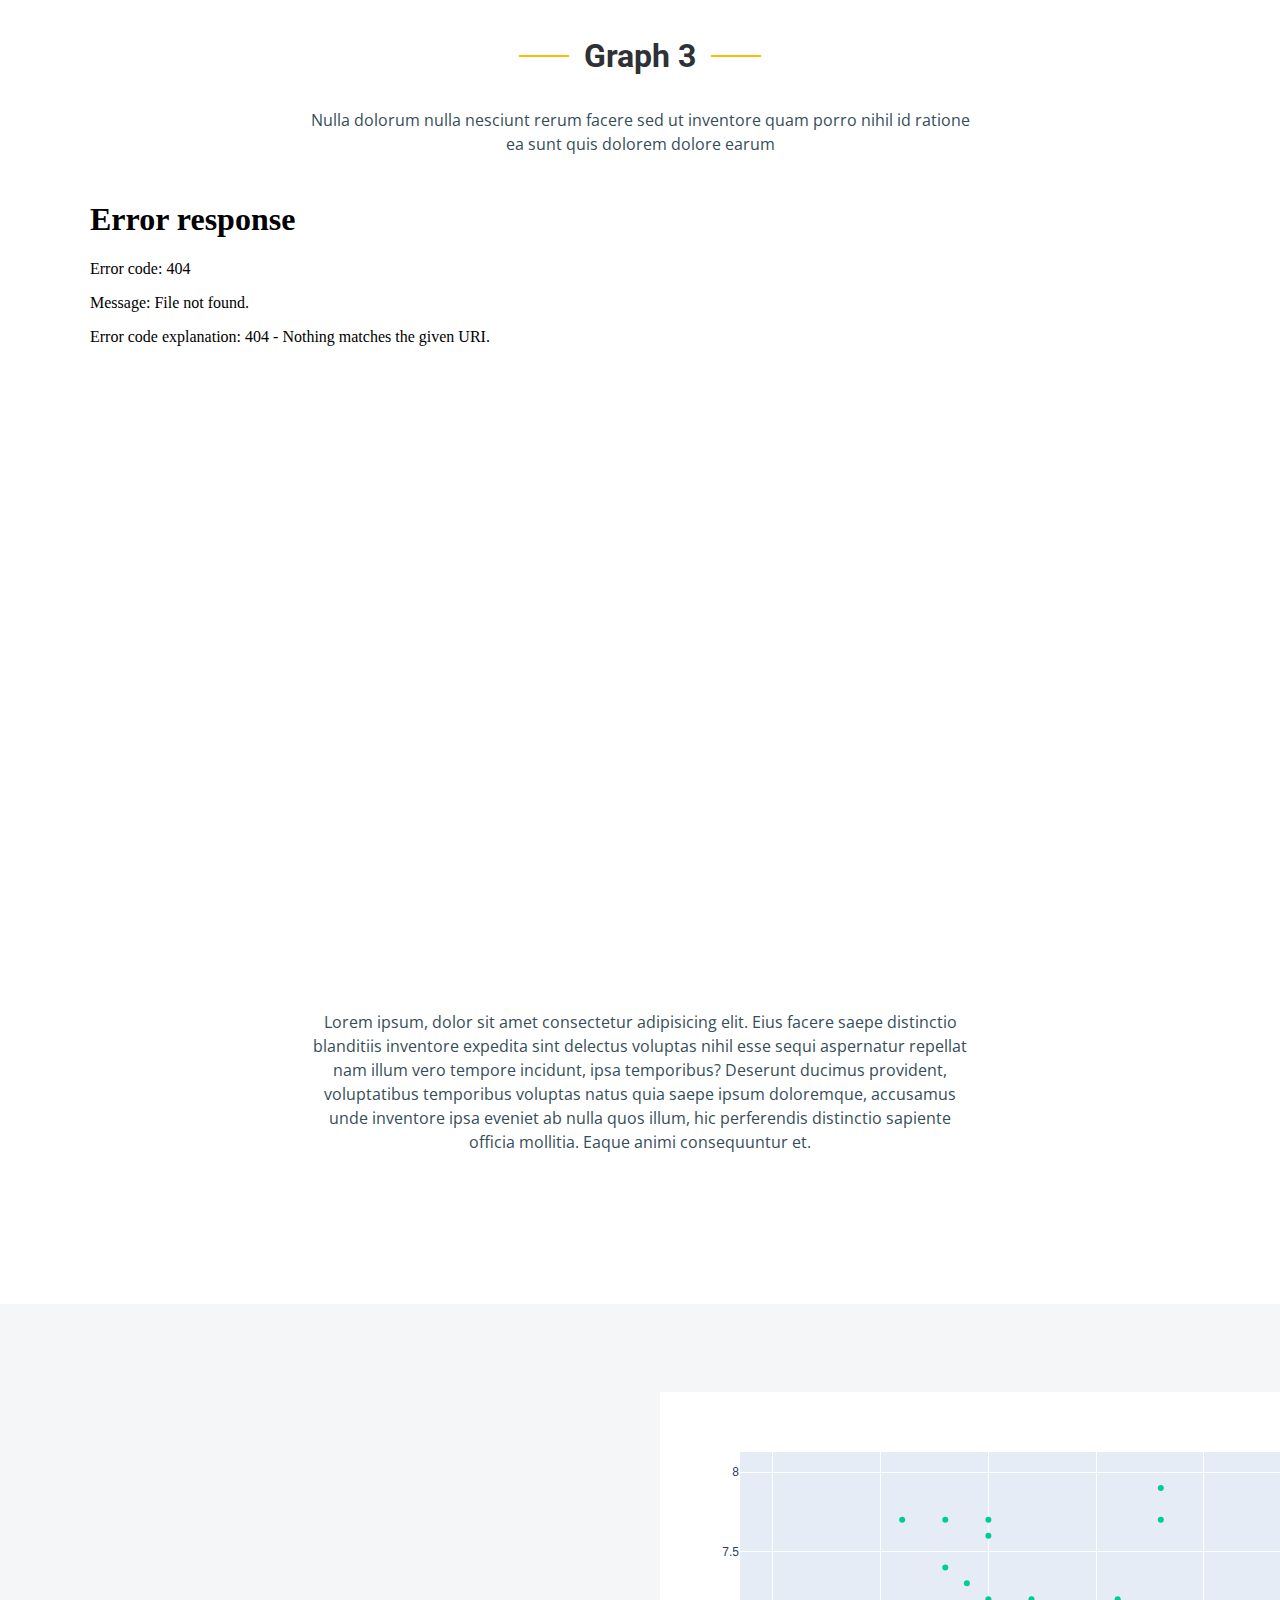
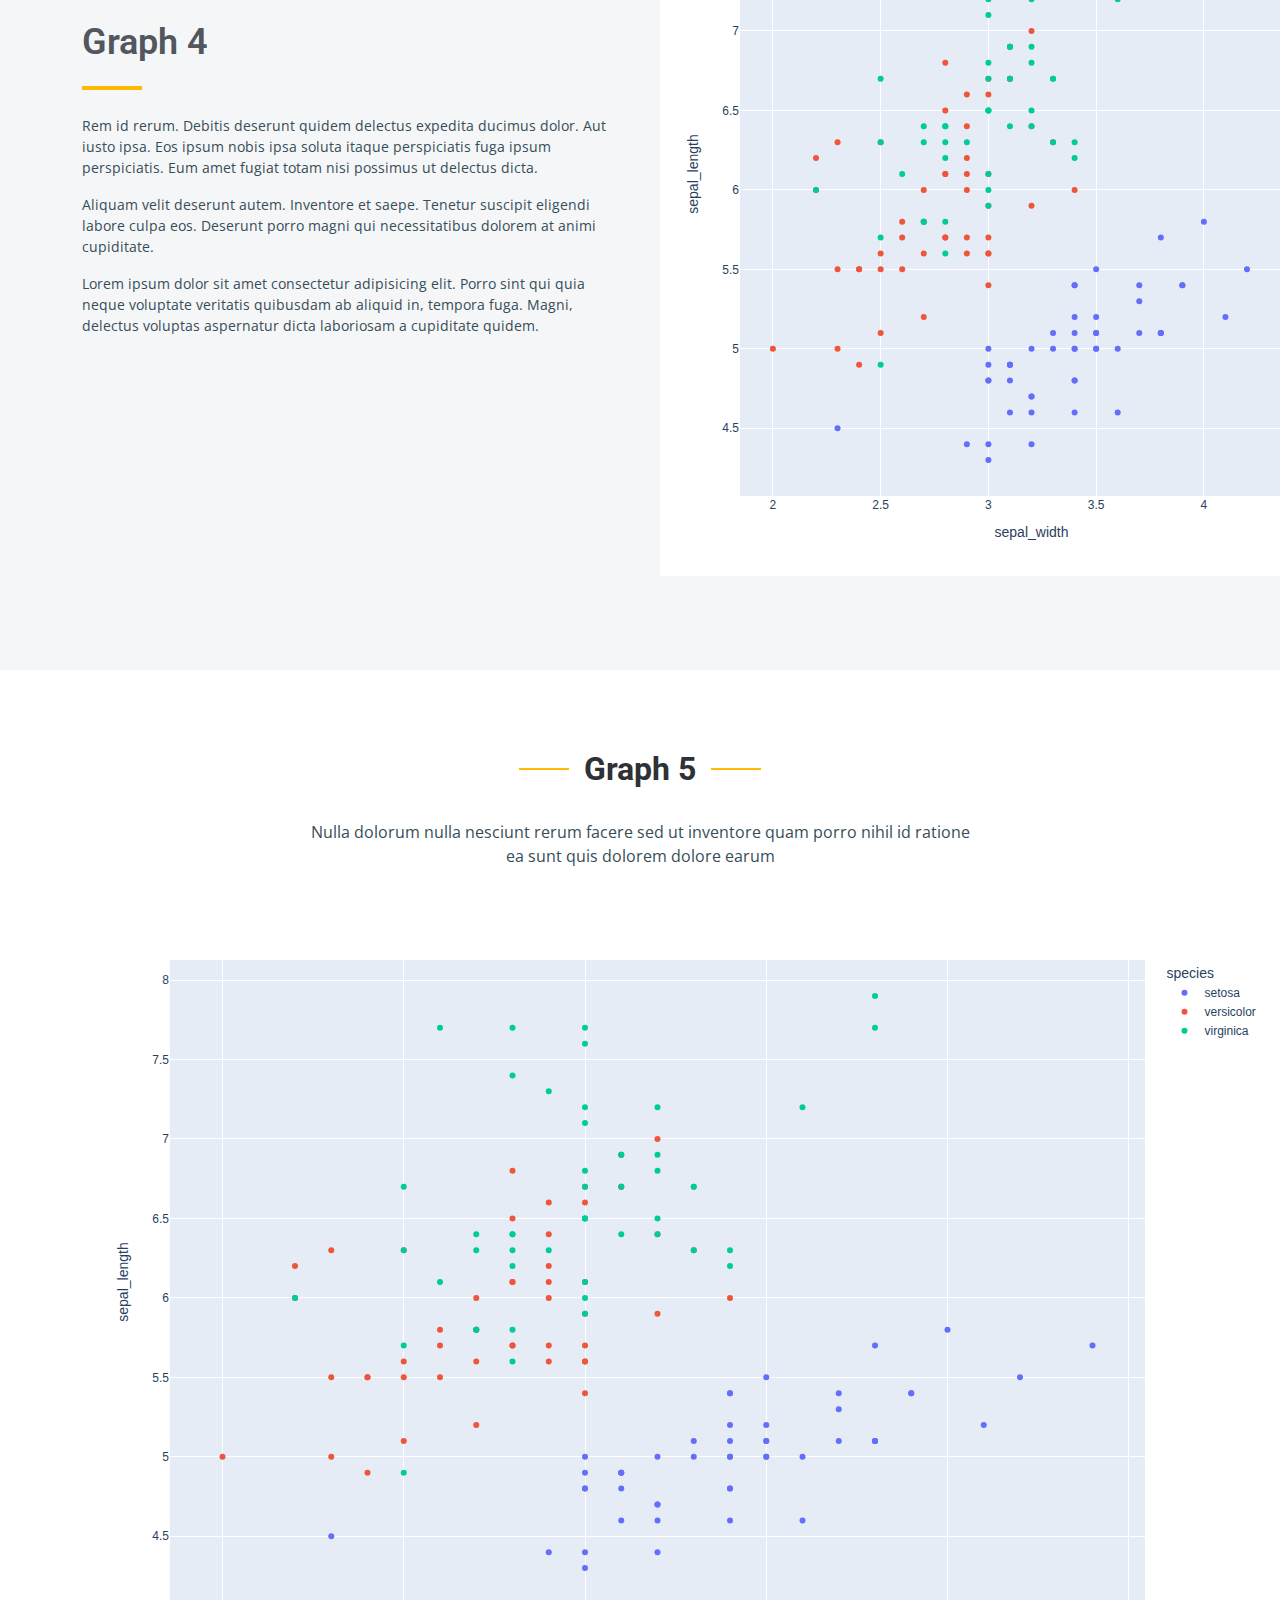
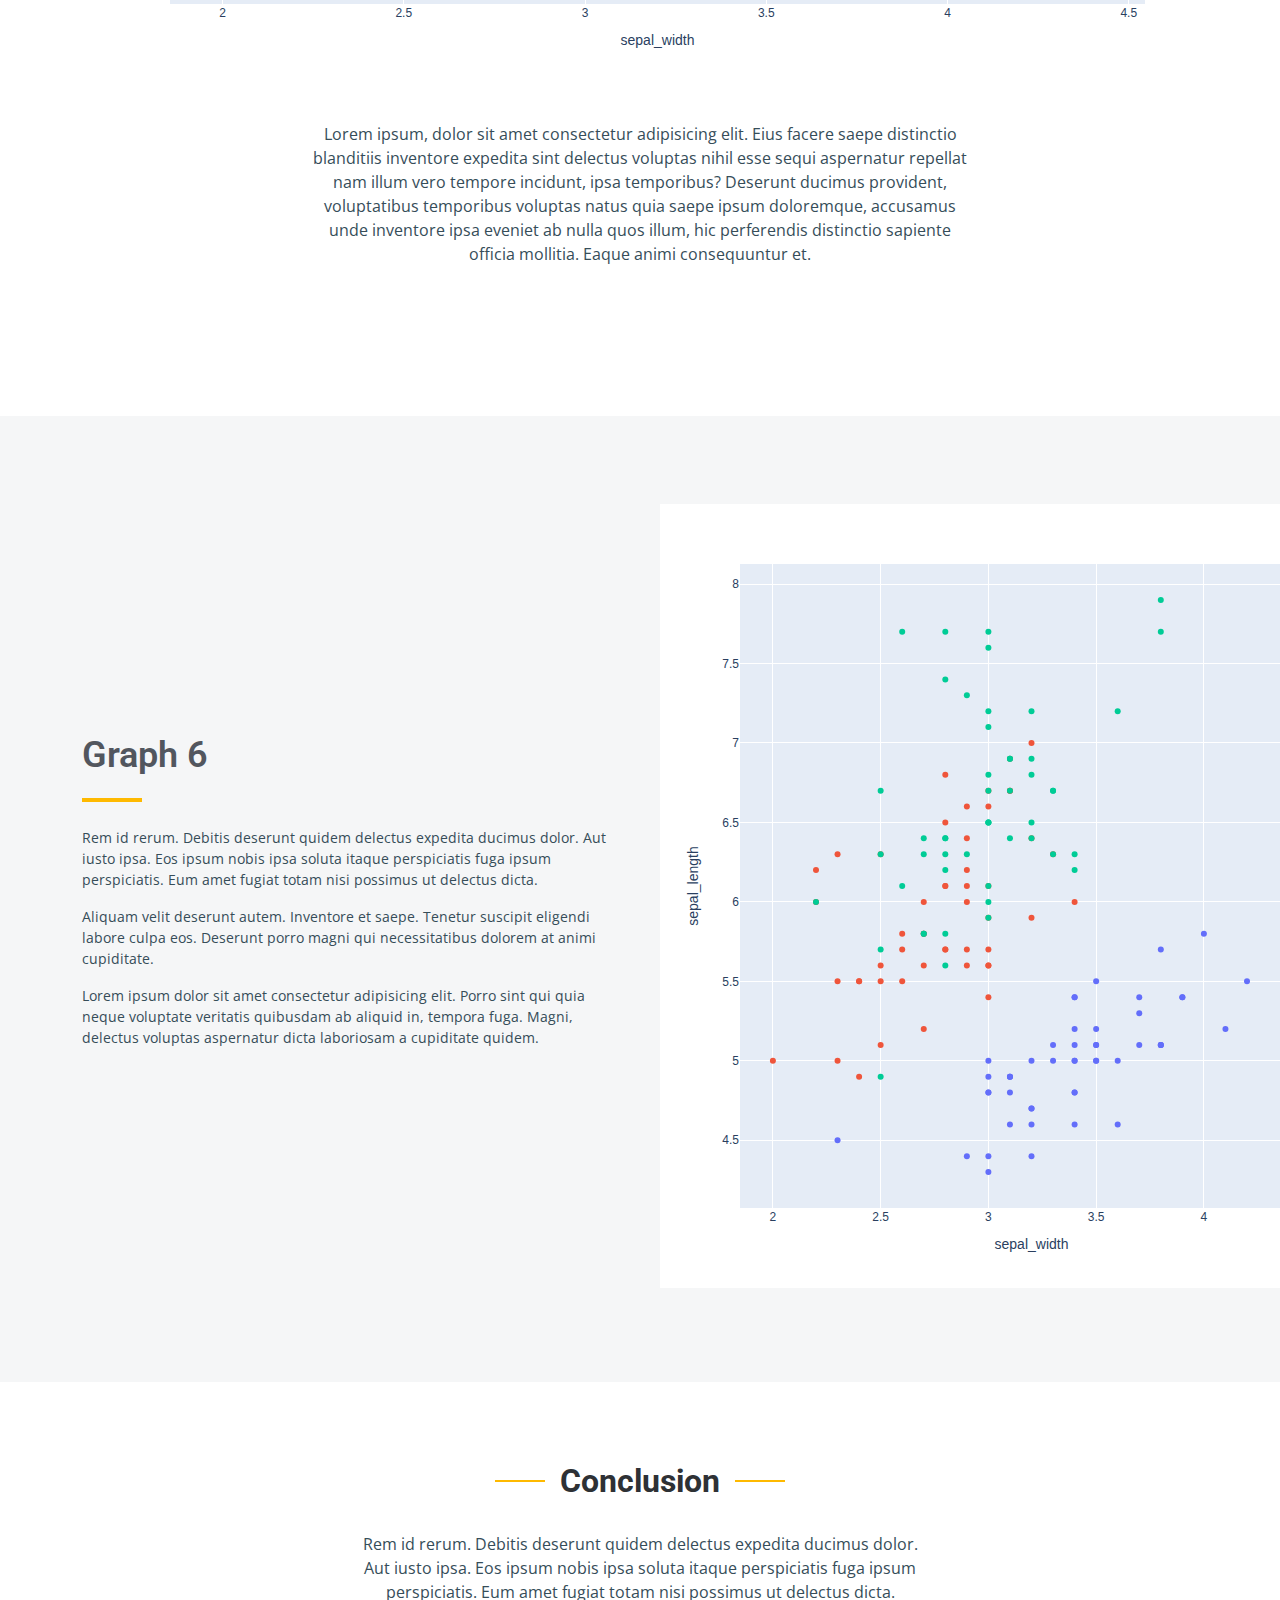
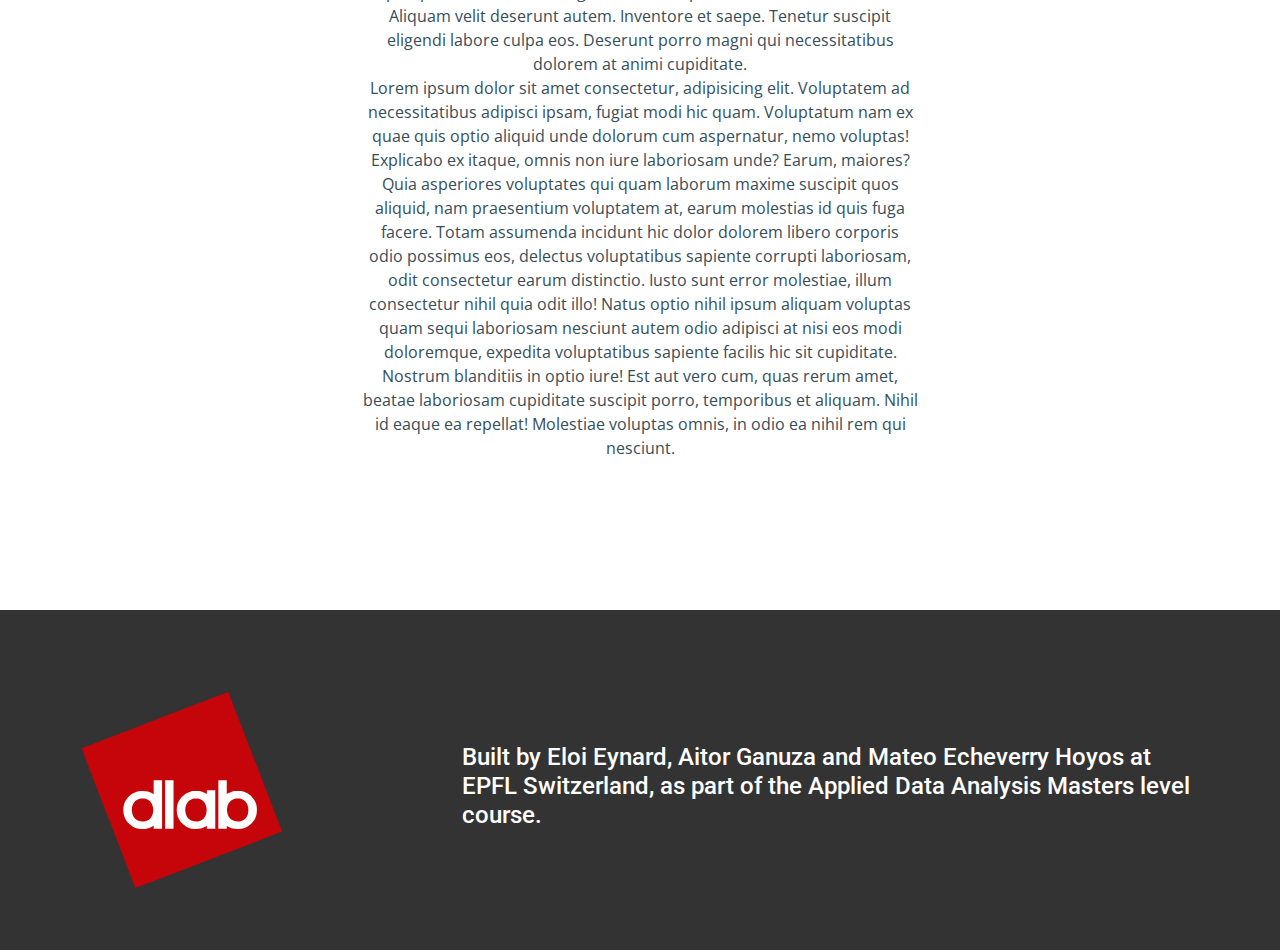
==== commit 0daa40e0: "Added completness of the dataset" ====
--- a/index.html
+++ b/index.html
@@ -105,18 +105,19 @@
       <div class="container" data-aos="fade-up">
 
         <div class="section-header">
-          <h2>Graph 1</h2>
-          <br>
-          <p>Nulla dolorum nulla nesciunt rerum facere sed ut inventore quam porro nihil id ratione ea sunt quis dolorem dolore earum</p>
-          <br>
-          <!-- Plot -->
-          <center>
-            <iframe src="assets/graphs/missing_values.html" height="800" width="1400" frameBorder="0"></iframe>
-          </center>
-          <!-- End Plot -->
-          <br>
-          <p>Lorem ipsum, dolor sit amet consectetur adipisicing elit. Eius facere saepe distinctio blanditiis inventore expedita sint delectus voluptas nihil esse sequi aspernatur repellat nam illum vero tempore incidunt, ipsa temporibus?
-          Deserunt ducimus provident, voluptatibus temporibus voluptas natus quia saepe ipsum doloremque, accusamus unde inventore ipsa eveniet ab nulla quos illum, hic perferendis distinctio sapiente officia mollitia. Eaque animi consequuntur et.</p>
+          <h2>Completness of the dataset</h2>
+          <br>
+          <p>Before we begin our analysis, it is important to understand the completeness of the data we are working with. To do this, we can examine the percentage of valid values in each column of the CMU Movie Summary Corpus. The following graph shows the percentage of valid values for each column in the dataset:</p>
+          <br>
+          <!-- Plot -->
+          <center>
+            <iframe src="assets/graphs/valid_values.html" height="800" width="1400" frameBorder="0"></iframe>
+          </center>
+          <!-- End Plot -->
+          <br>
+          <p>As we can see in the graph, the high percentage of valid values in the actor gender column, with 89.87%, means that we can trust the accuracy and completeness of the information provided. This will be important for our analysis, as we are specifically interested in examining the representation of female characters in popular films. By using the actor gender data, we can accurately identify the gender of each character and understand the ways in which male and female characters are depicted.</p>
+          <br>
+          <p>Additionally, each movie has its plot summary, which means that we can rely on the information provided to analyze the content of the films. By examining the plot summaries, we can understand the roles and characteristics of the characters in each movie and how they are portrayed. This will be useful for our analysis of the representation of female characters in the film industry. The plot summaries data will provide valuable insights into the ways in which female characters are depicted on screen and how this representation compares to that of male characters.</p>
         </div>
 
       </div>
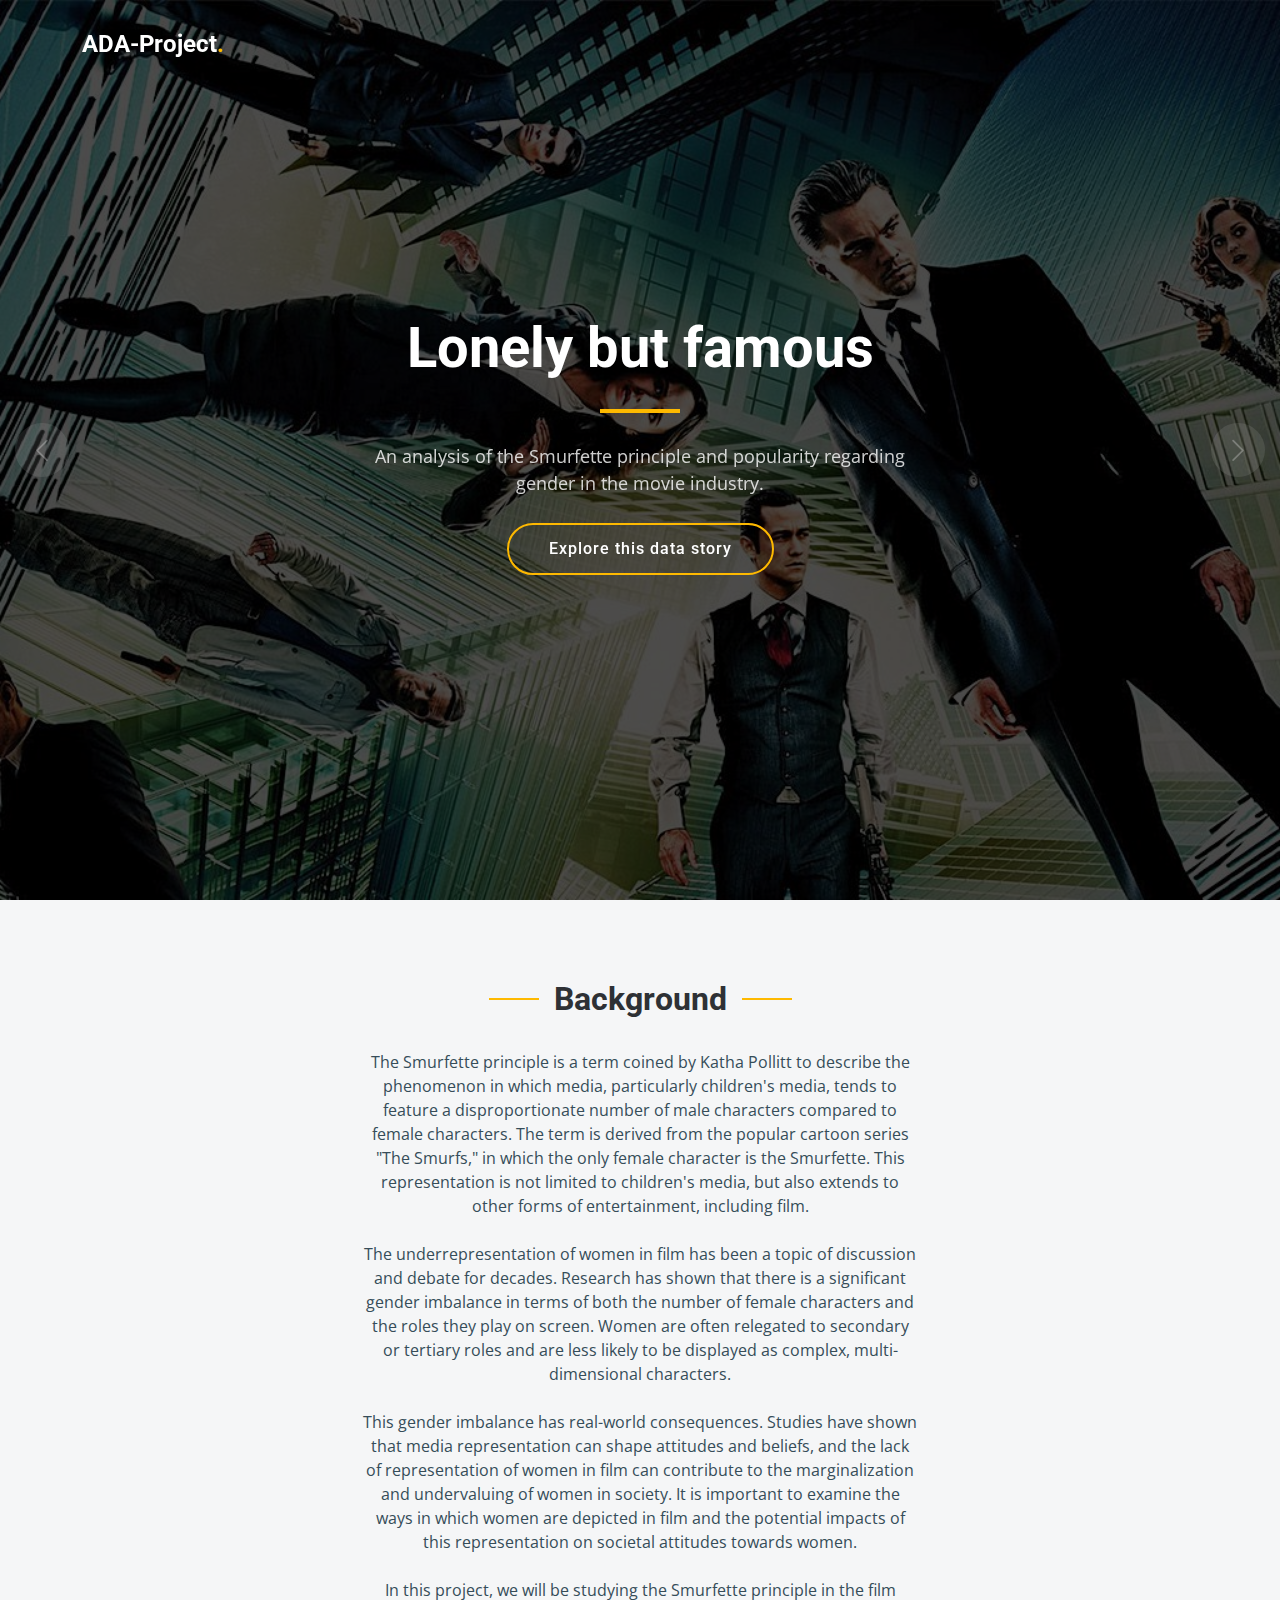
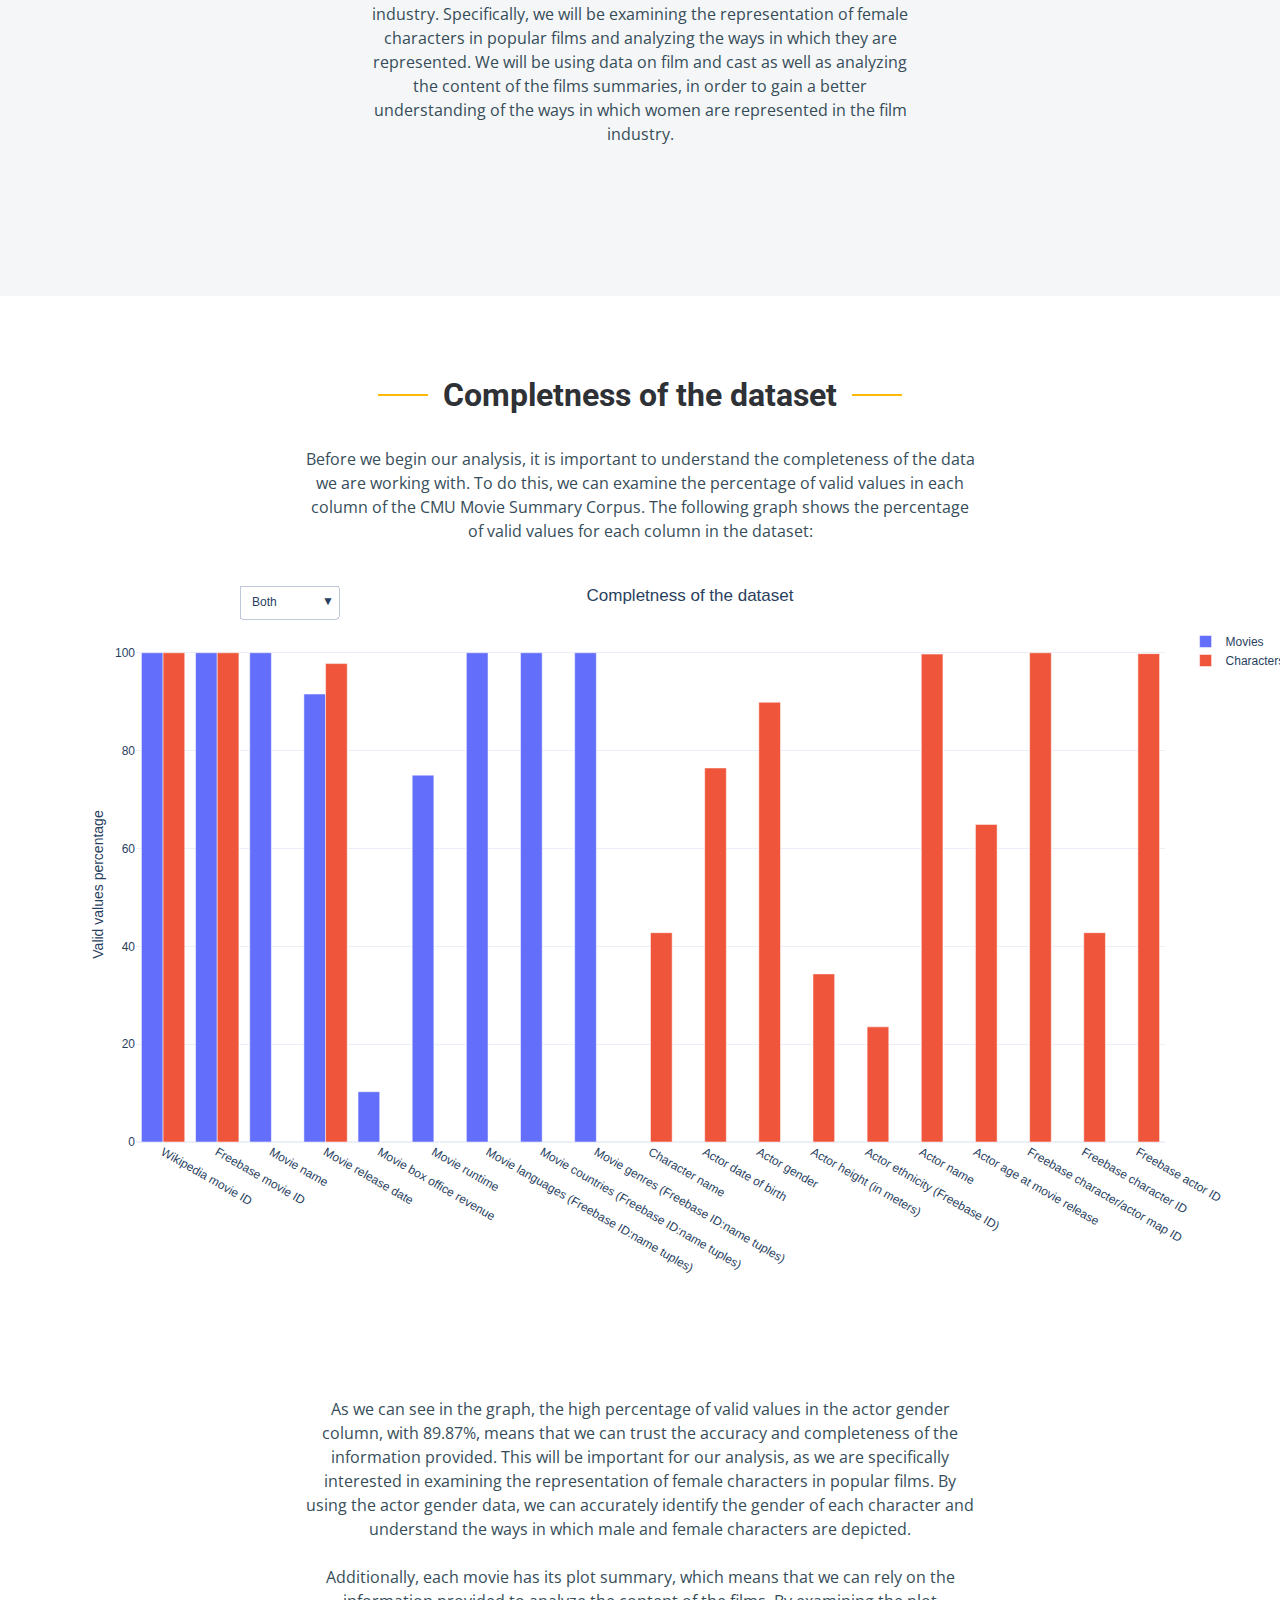
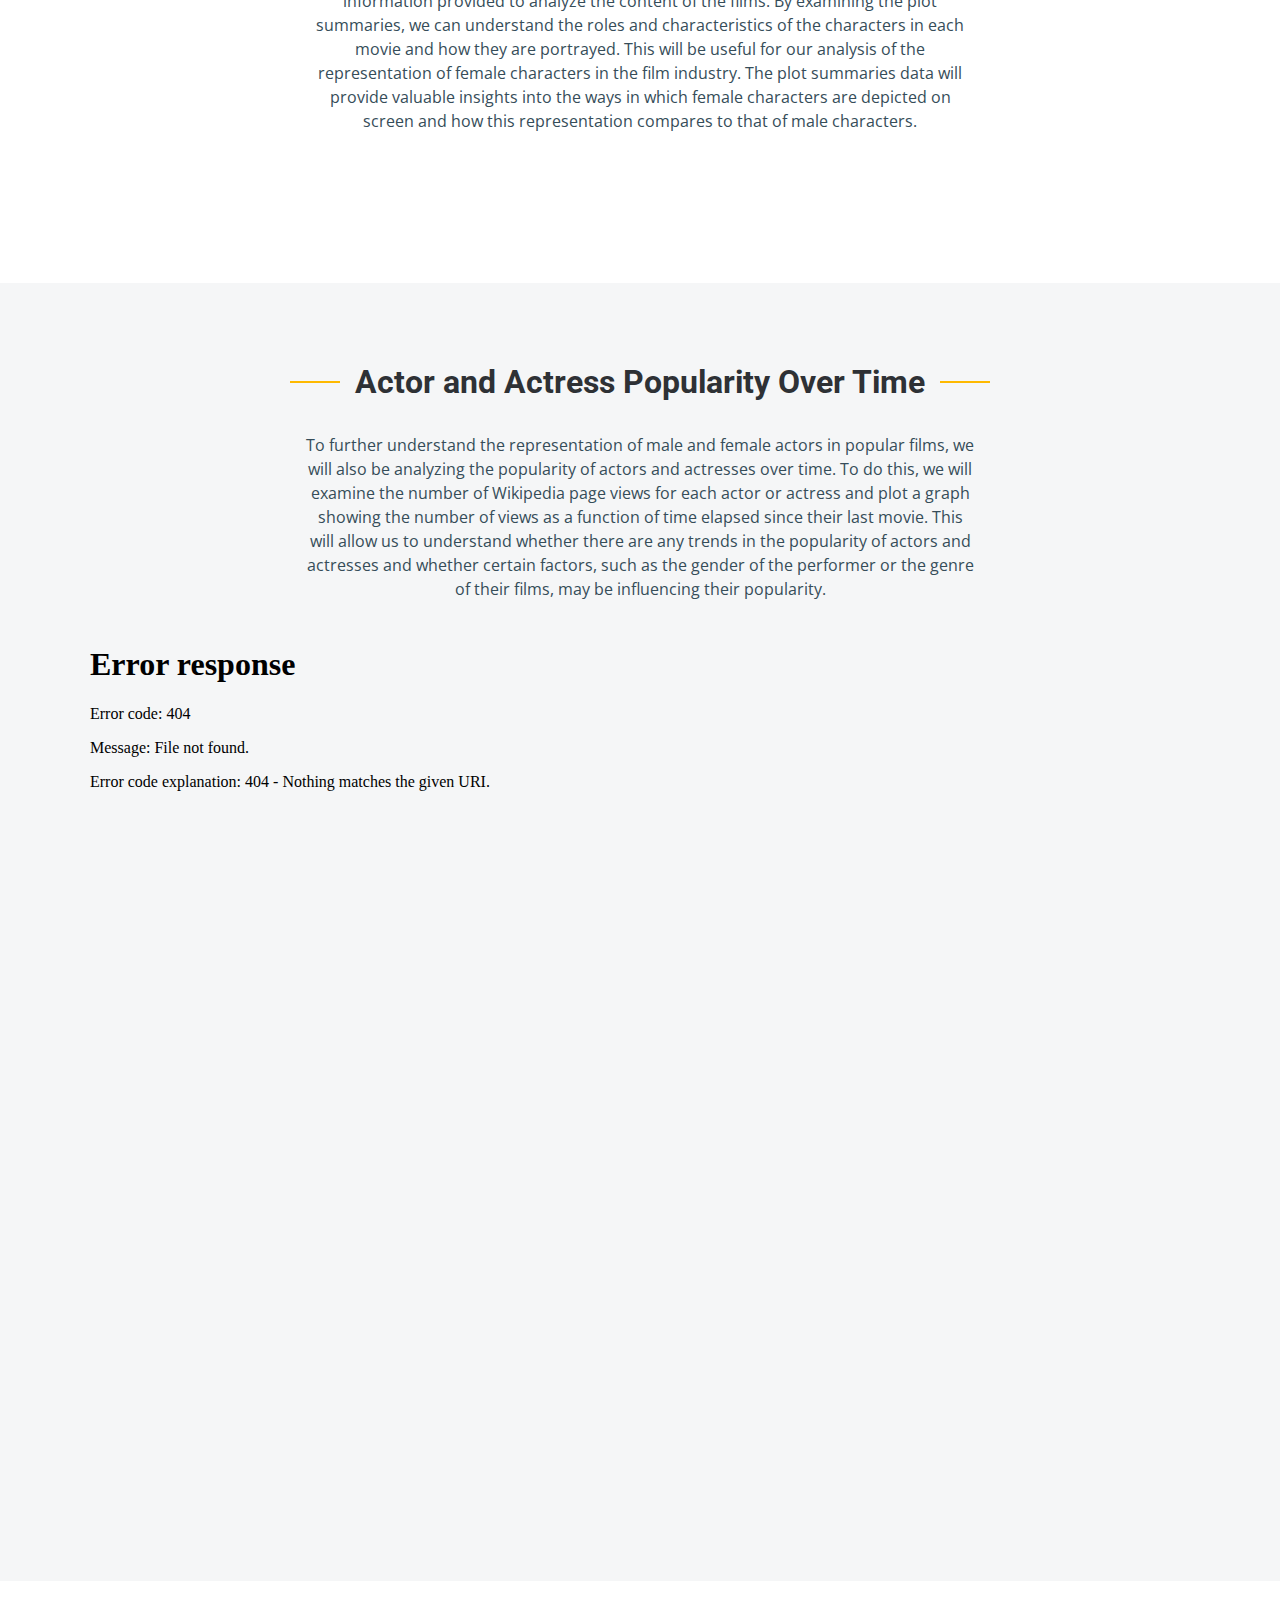
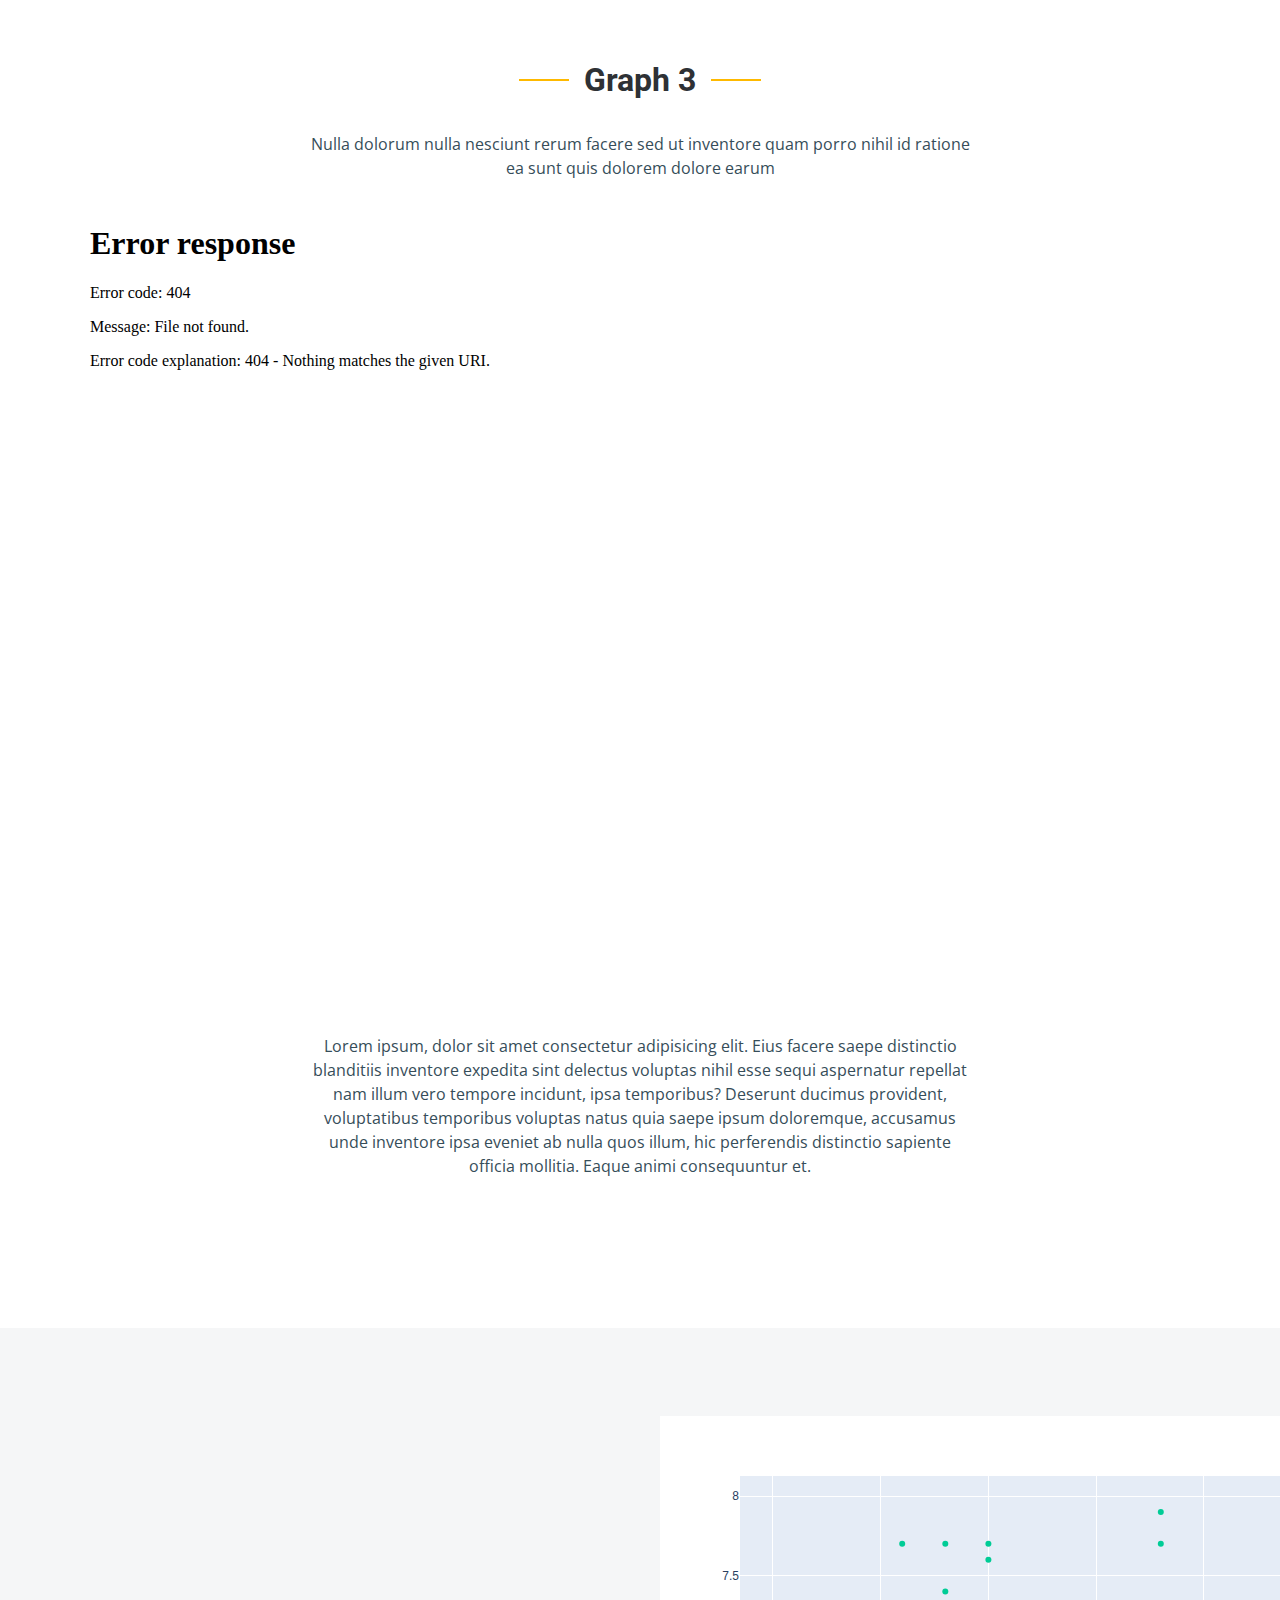
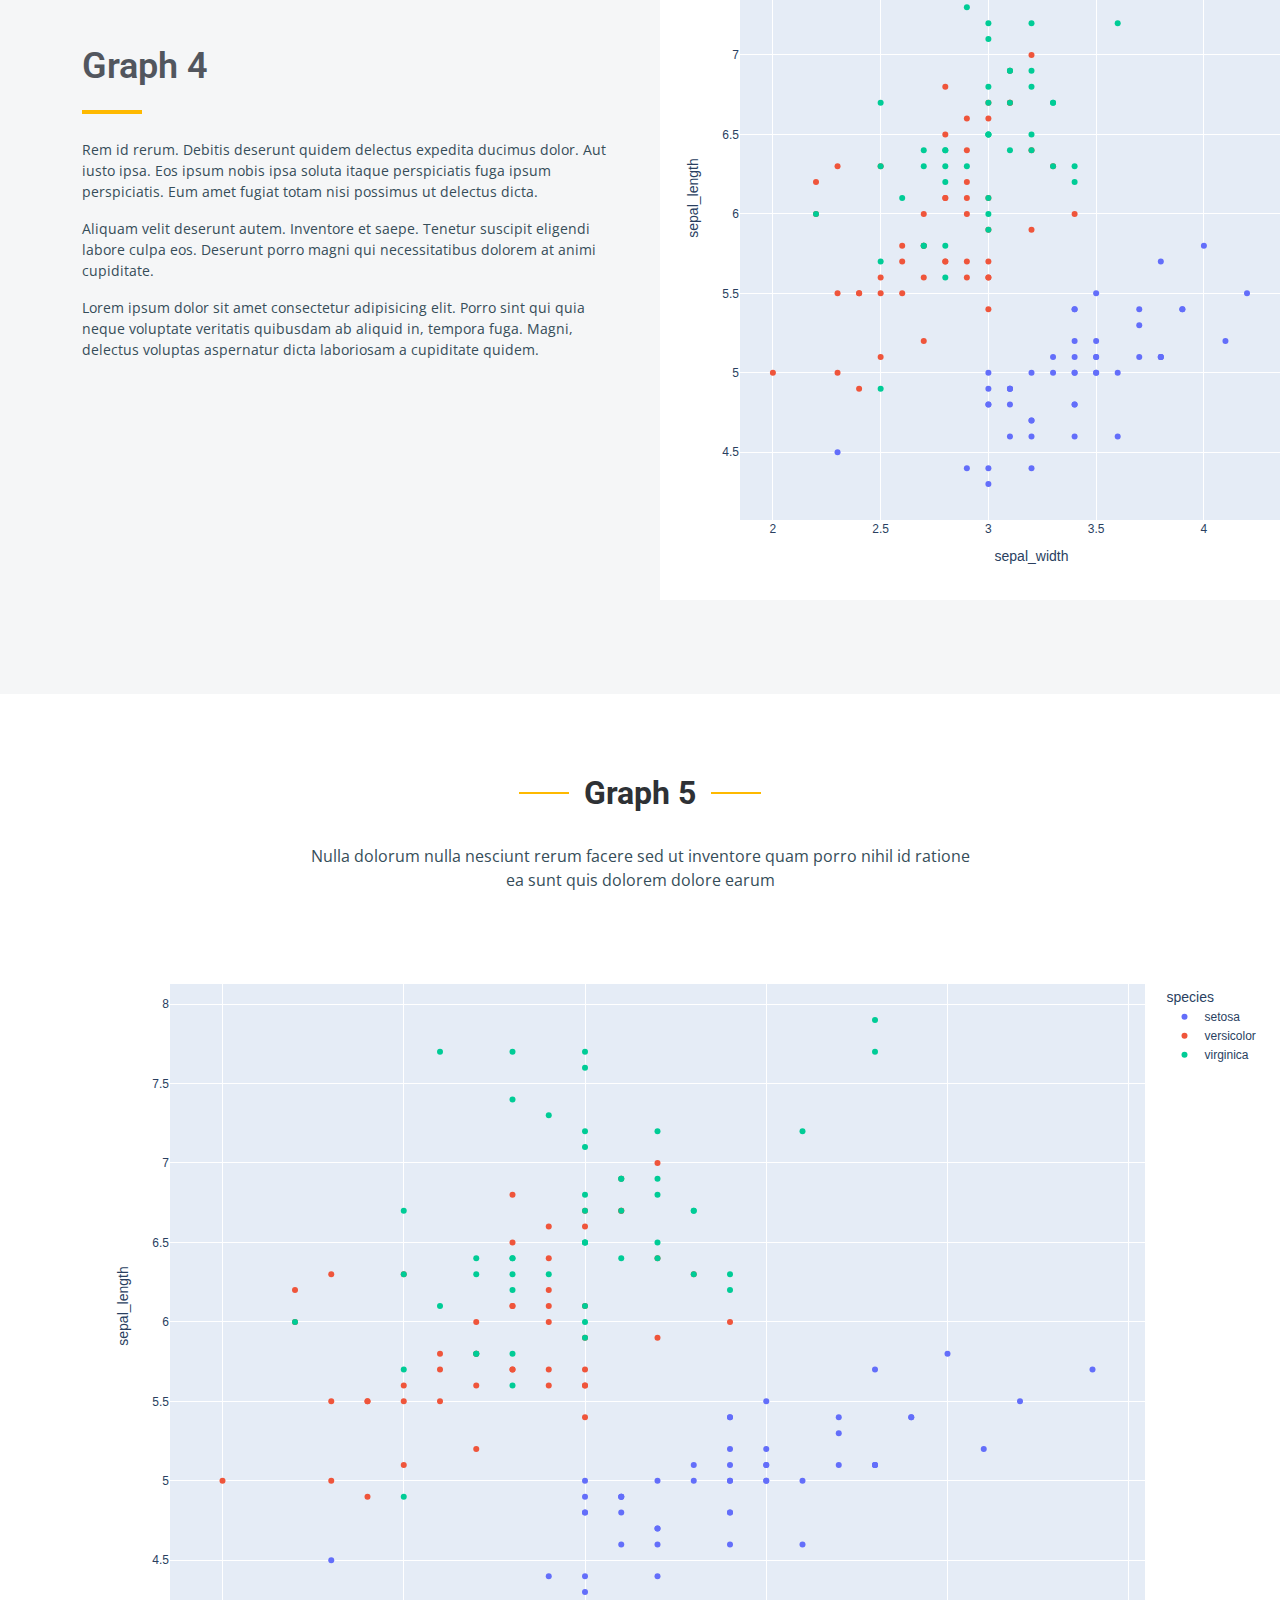
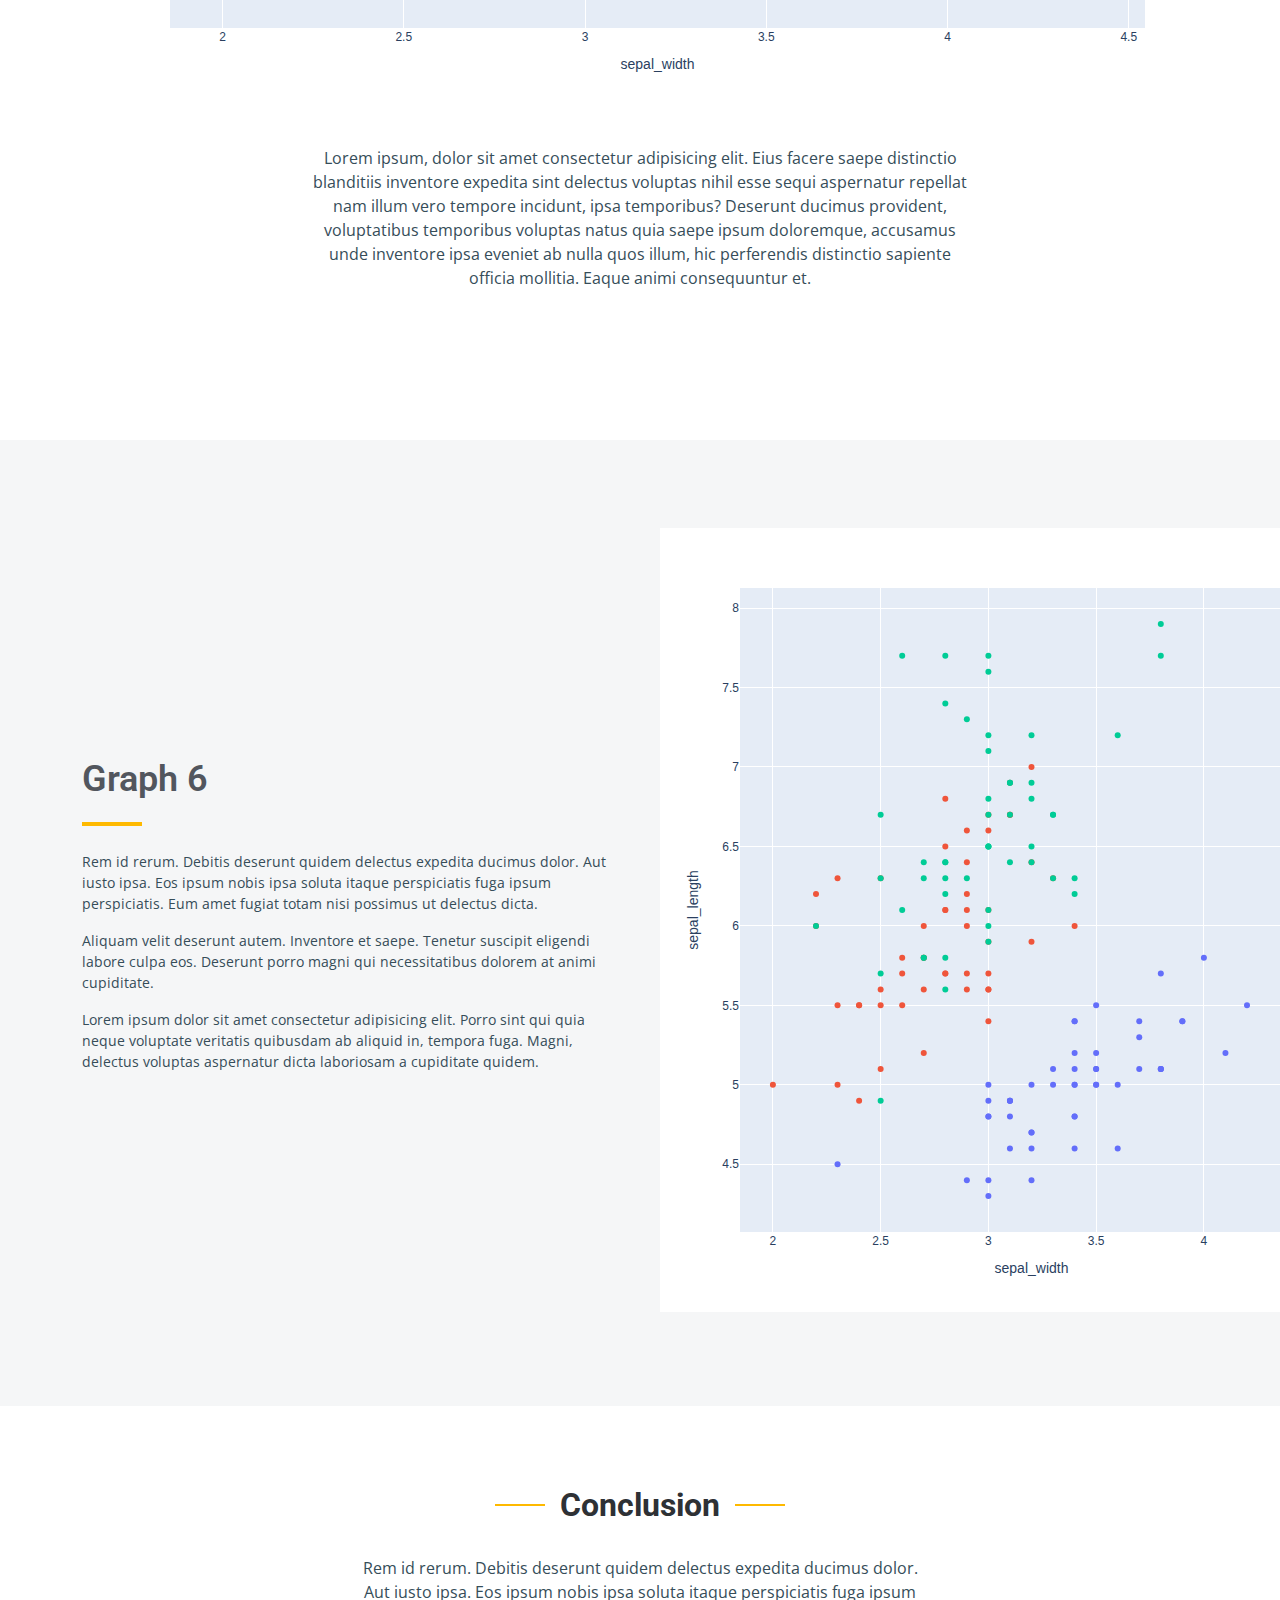
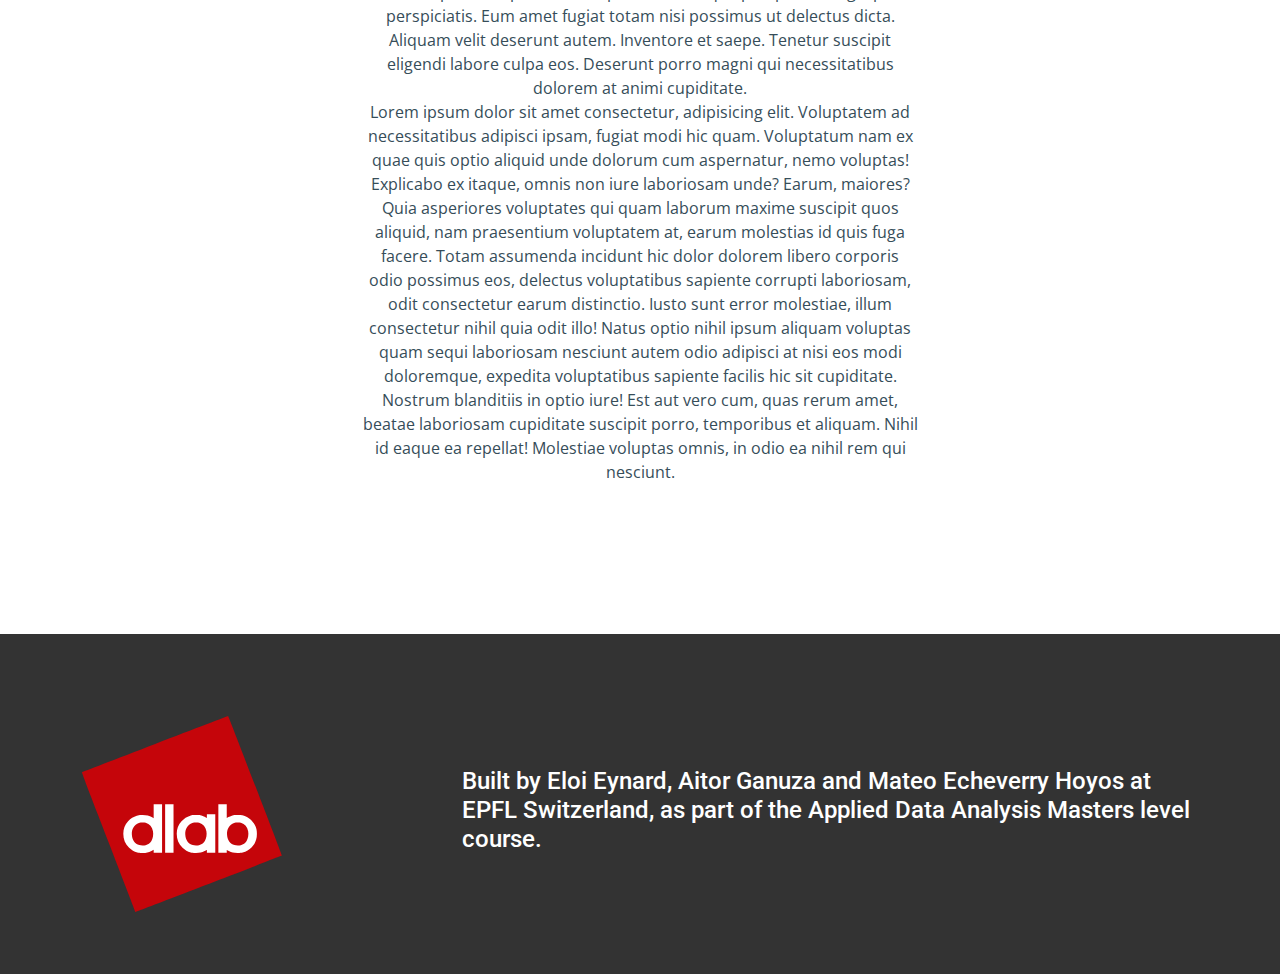
==== commit 3f3f5703: "Added more text" ====
--- a/index.html
+++ b/index.html
@@ -129,11 +129,10 @@
       <div class="container">
 
         <div class="section-header">
-              <h2>Graph 2</h2>
-              <p>Rem id rerum. Debitis deserunt quidem delectus expedita ducimus dolor. Aut iusto ipsa. Eos ipsum nobis ipsa soluta itaque perspiciatis fuga ipsum perspiciatis. Eum amet fugiat totam nisi possimus ut delectus dicta.
-              <p>Aliquam velit deserunt autem. Inventore et saepe. Tenetur suscipit eligendi labore culpa eos. Deserunt porro magni qui necessitatibus dolorem at animi cupiditate.</p>
-              <p>Lorem ipsum dolor sit amet consectetur adipisicing elit. Porro sint qui quia neque voluptate veritatis quibusdam ab
-                aliquid in, tempora fuga. Magni, delectus voluptas aspernatur dicta laboriosam a cupiditate quidem.</p>
+              <h2>Actor and Actress Popularity Over Time</h2>
+              <br>
+              <p>To further understand the representation of male and female actors in popular films, we will also be analyzing the popularity of actors and actresses over time. To do this, we will examine the number of Wikipedia page views for each actor or actress and plot a graph showing the number of views as a function of time elapsed since their last movie. This will allow us to understand whether there are any trends in the popularity of actors and actresses and whether certain factors, such as the gender of the performer or the genre of their films, may be influencing their popularity.</p>
+              <br>
               <!-- Plot -->
               <center>
                 <iframe src="assets/graphs/time_since_last_movie_popularity.html" height="800" width="1400" frameBorder="0"></iframe>
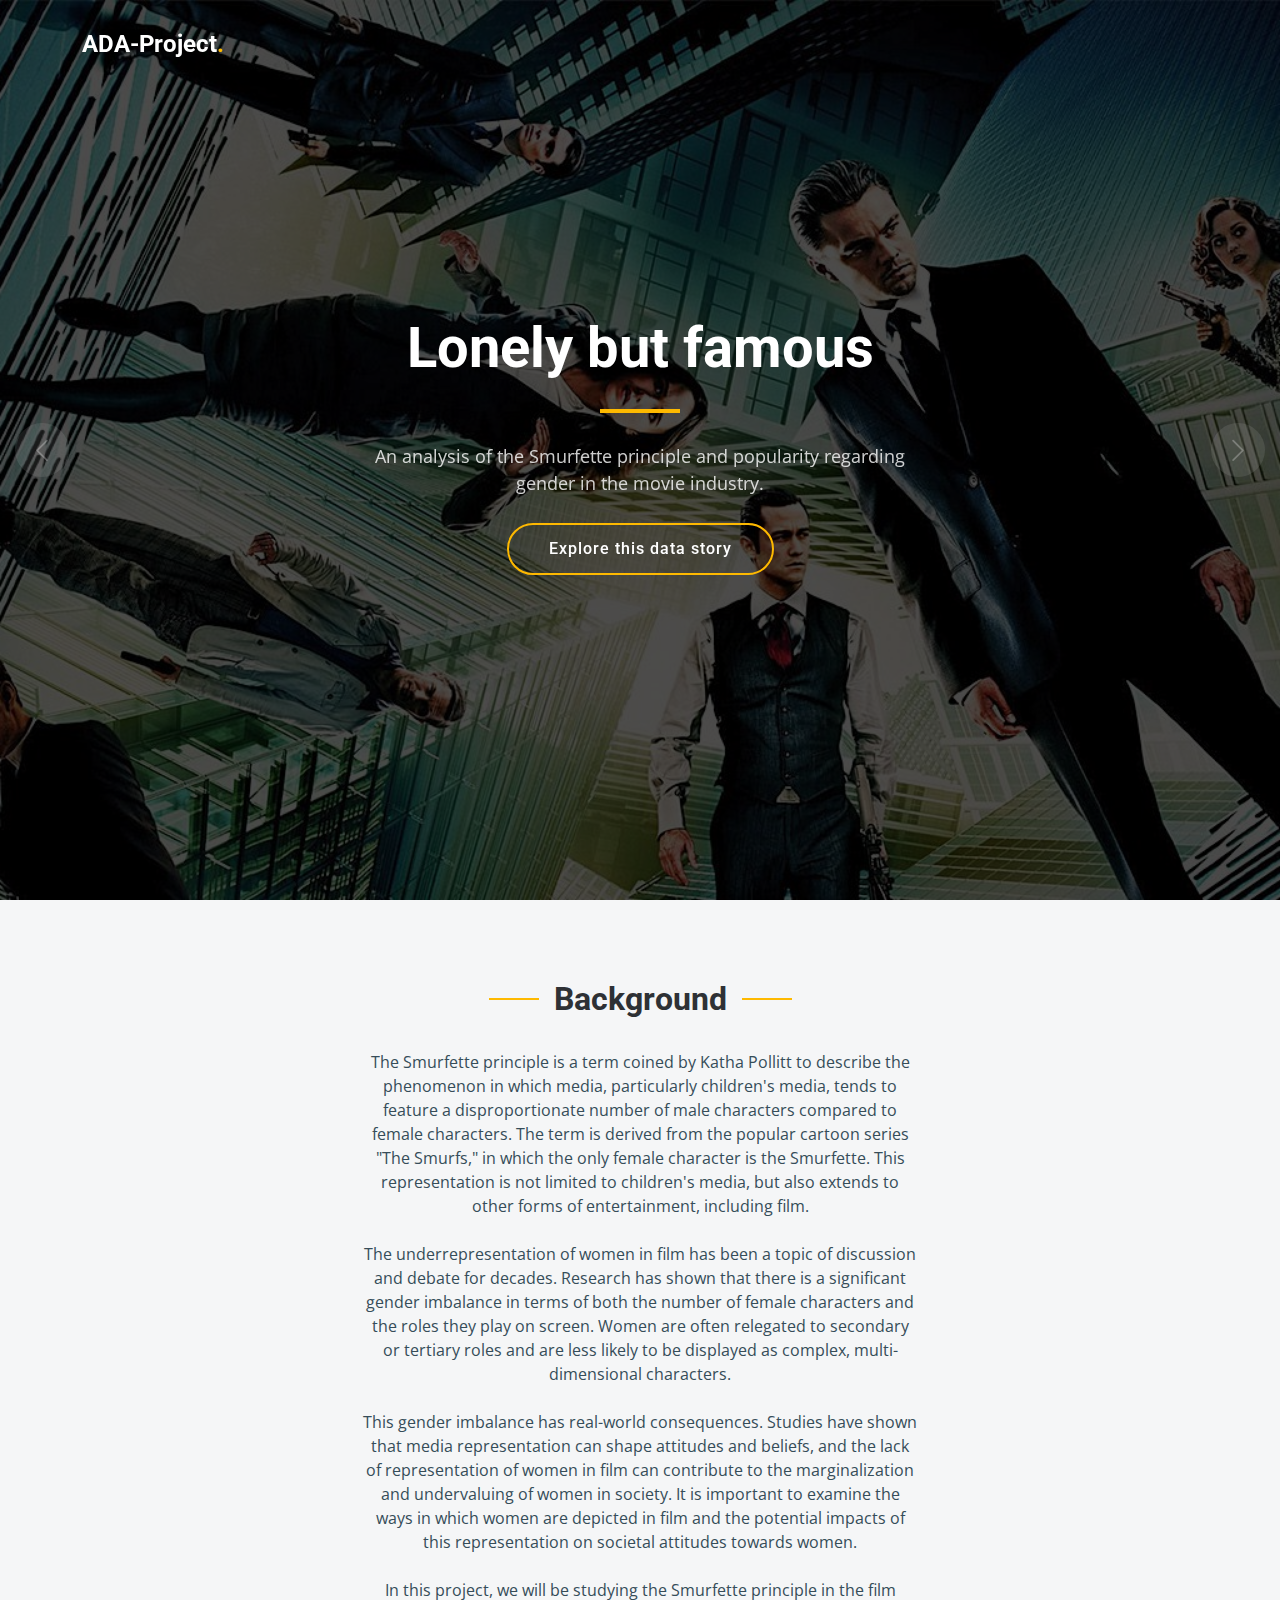
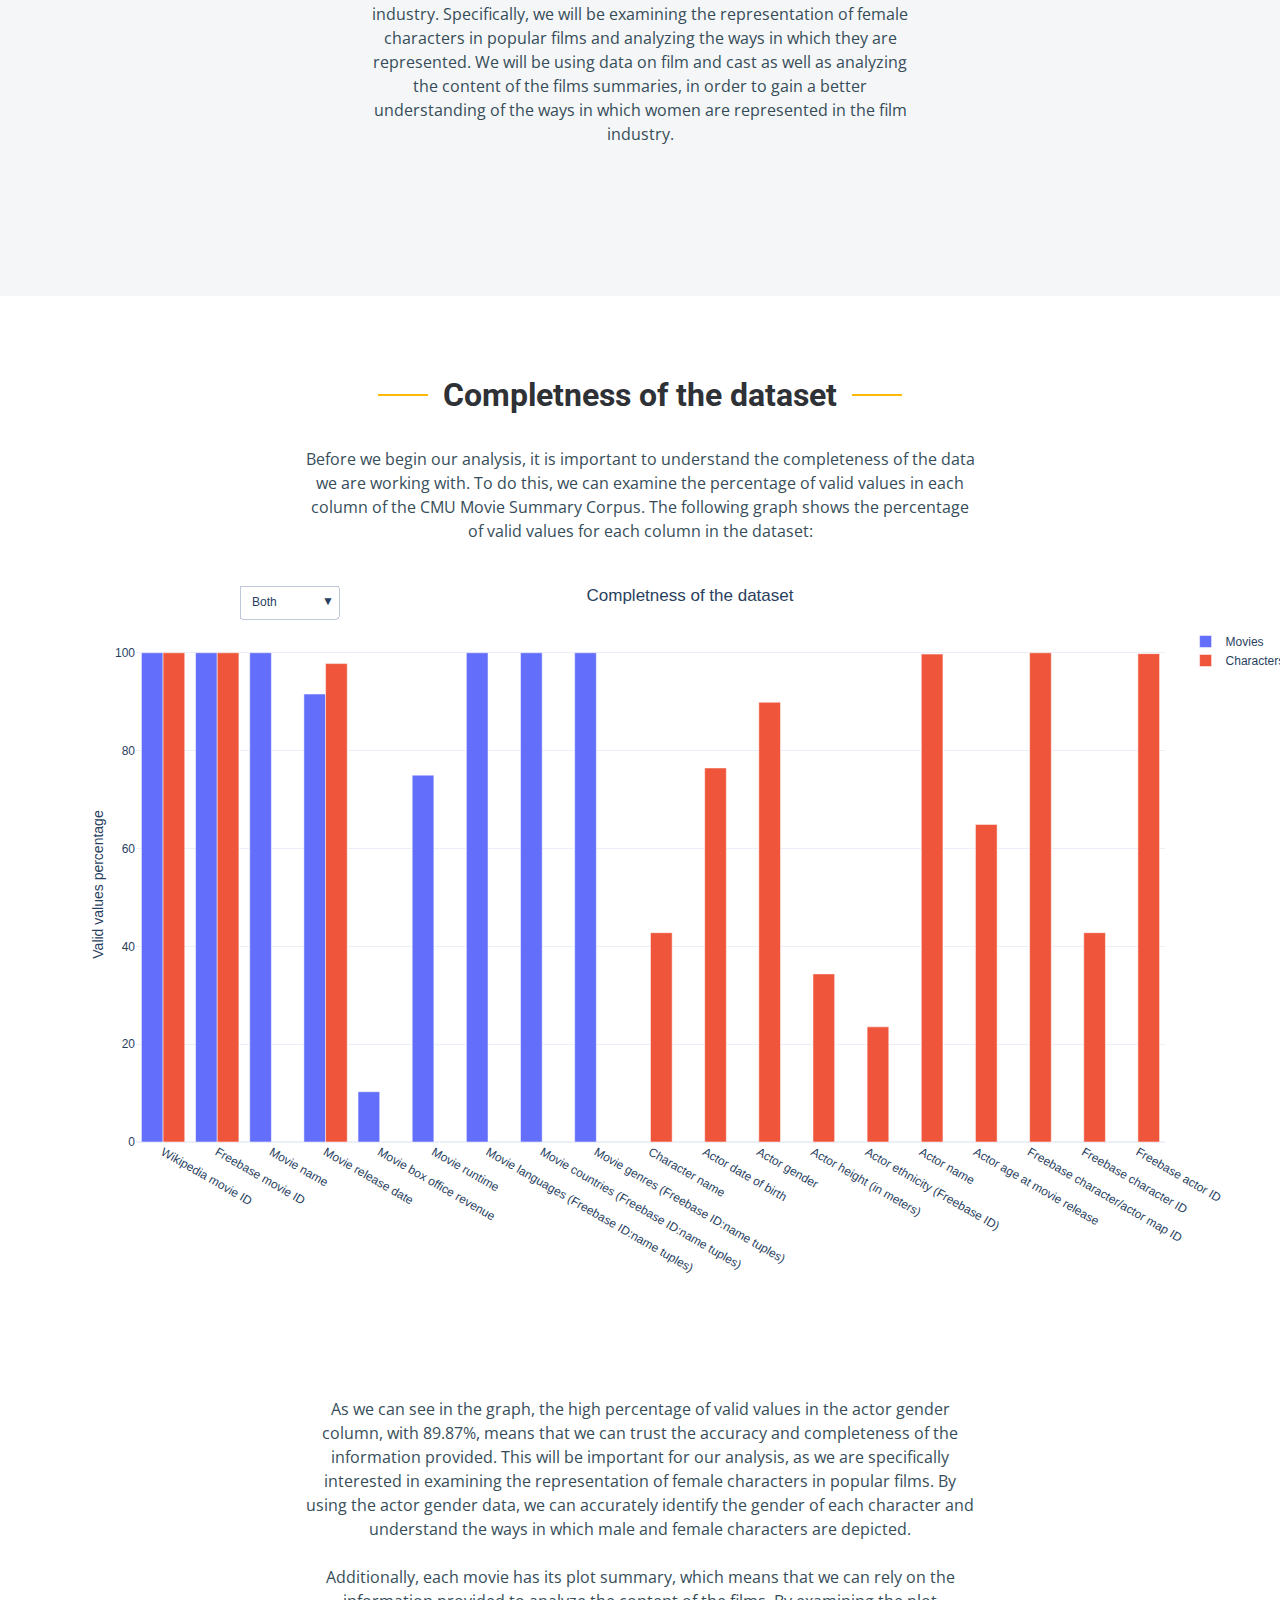
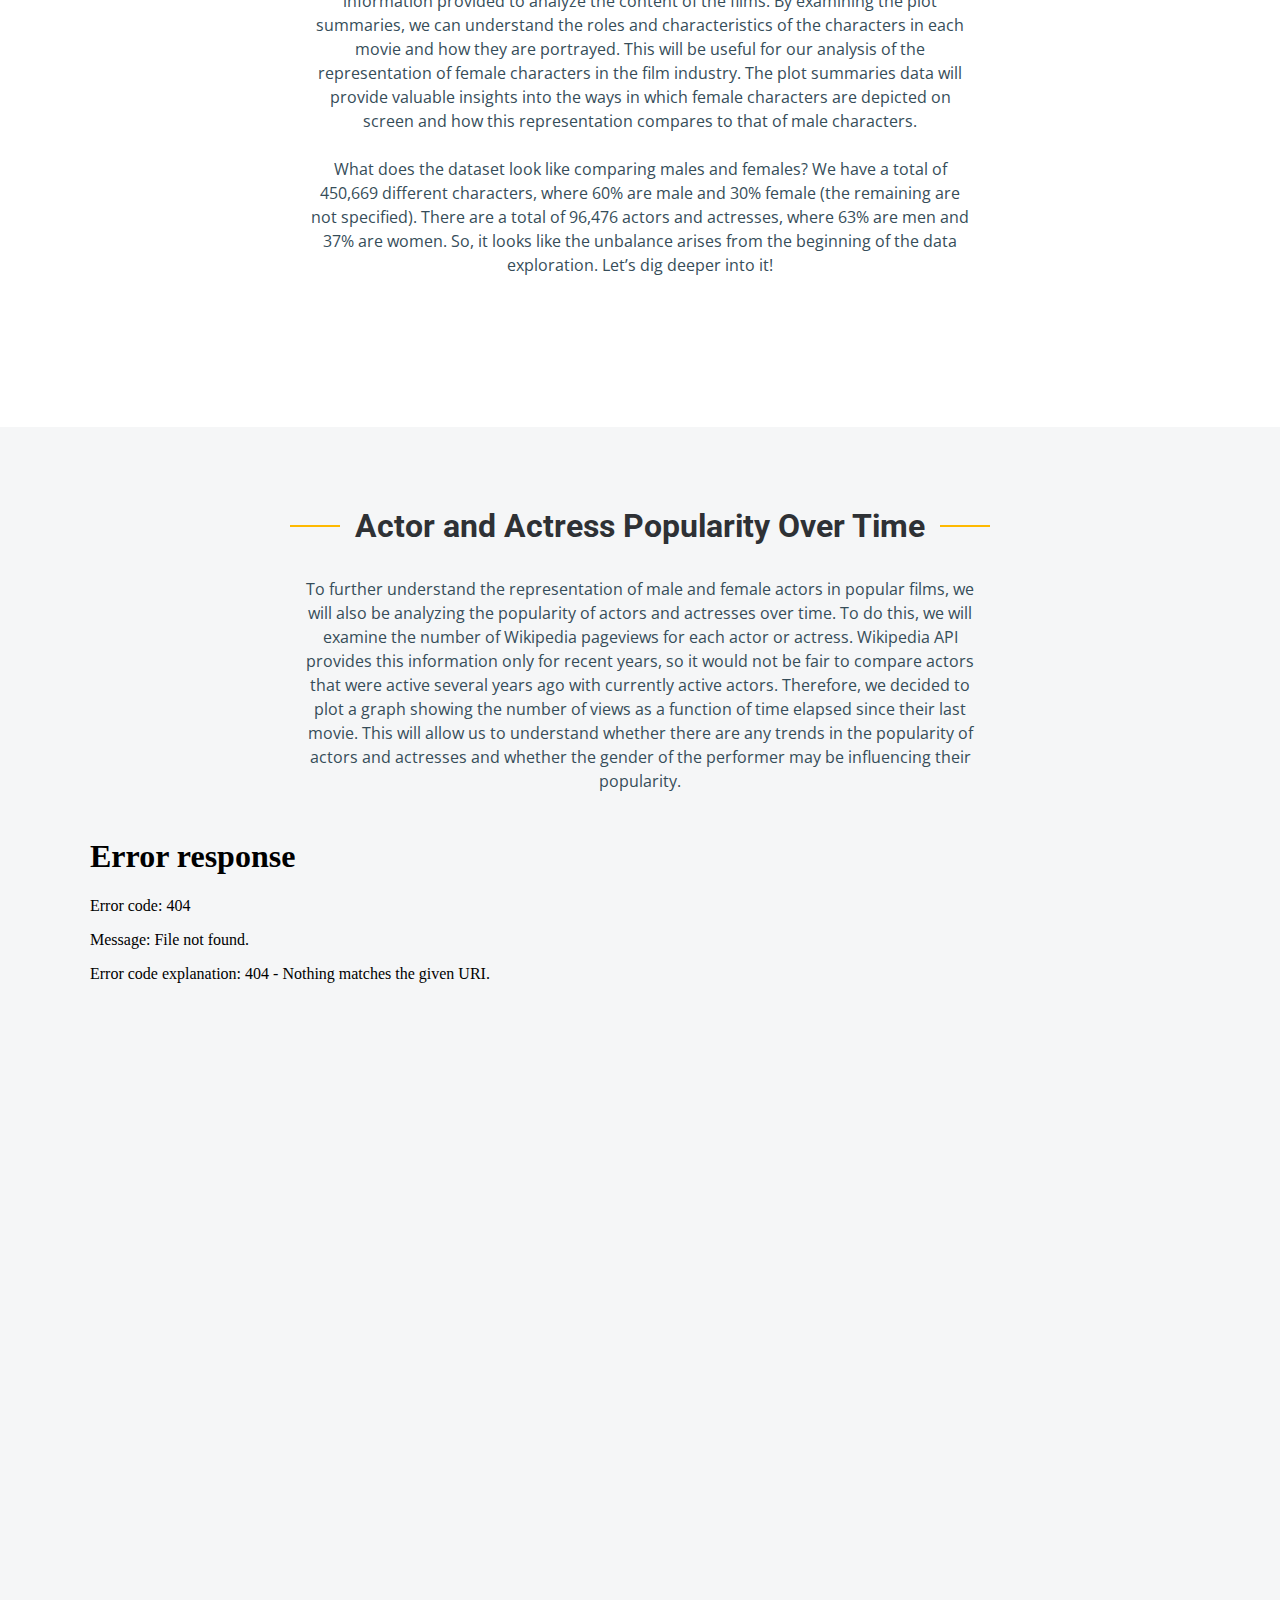
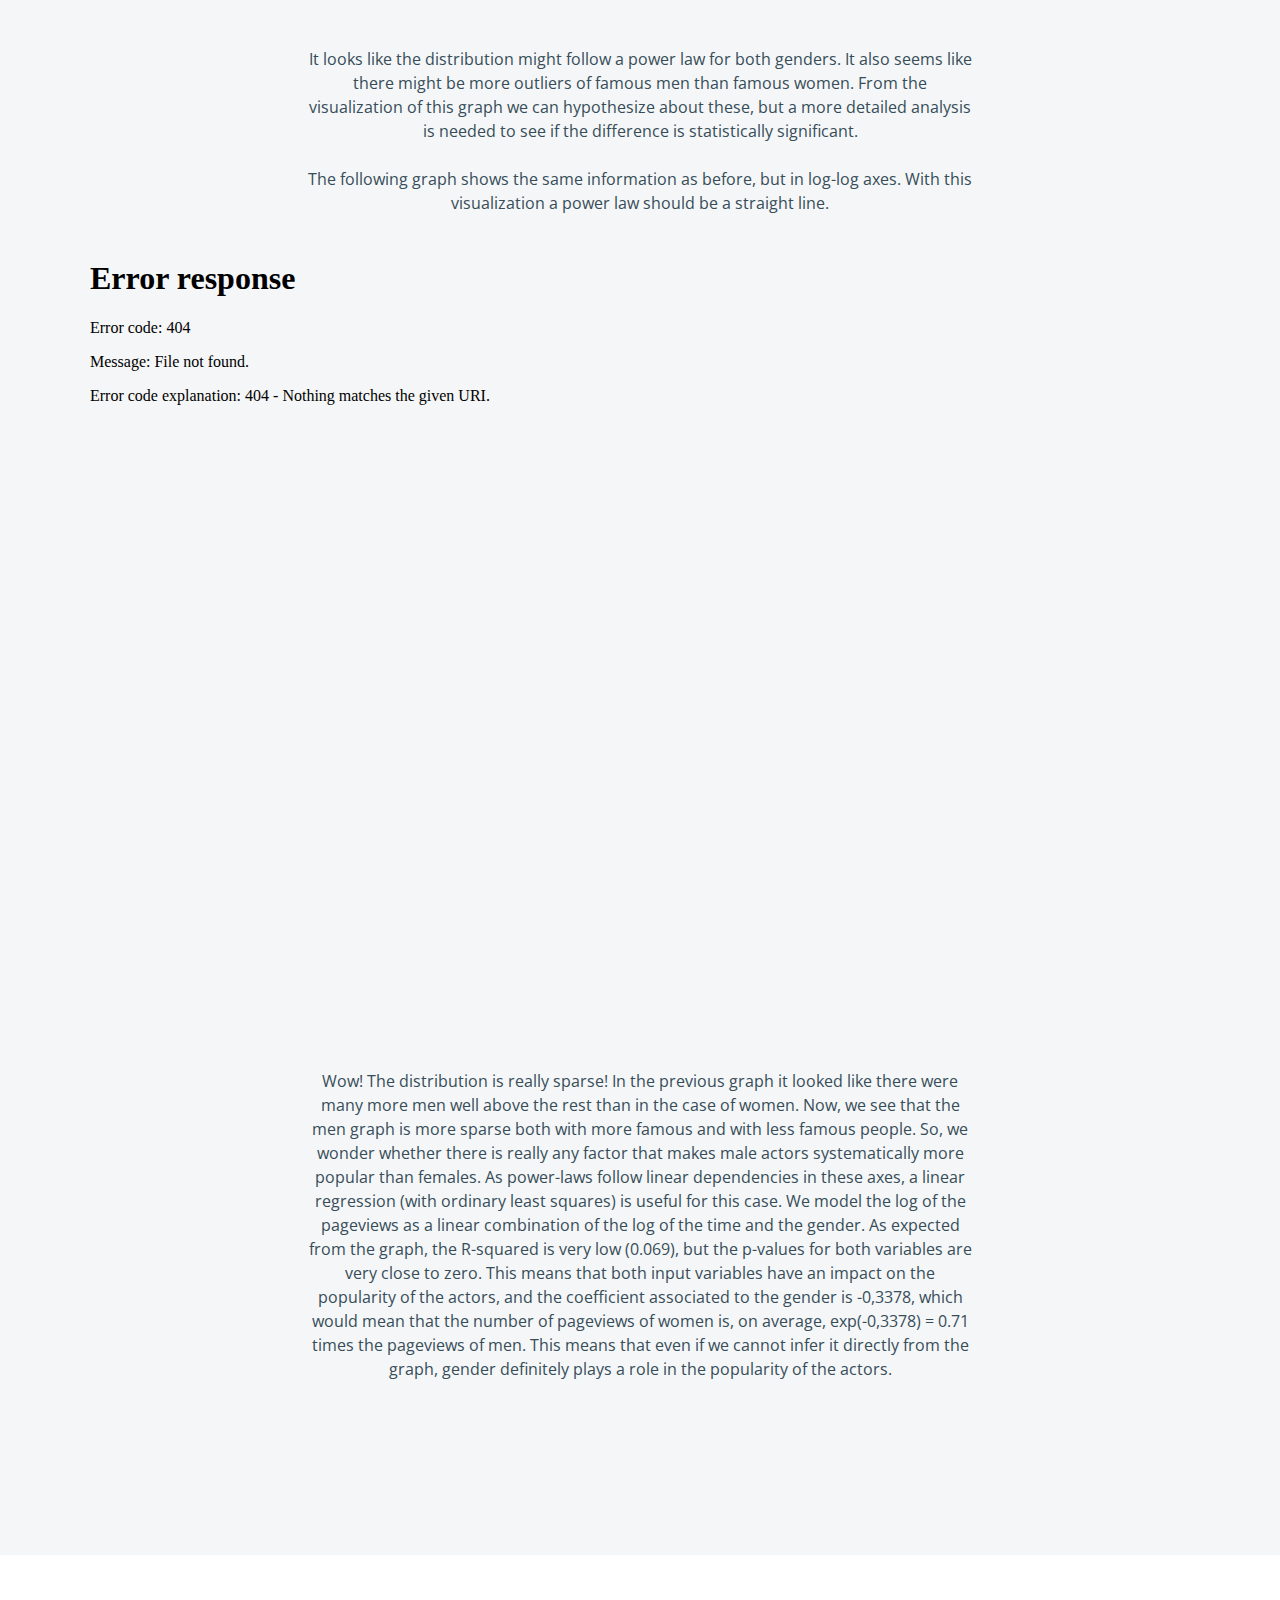
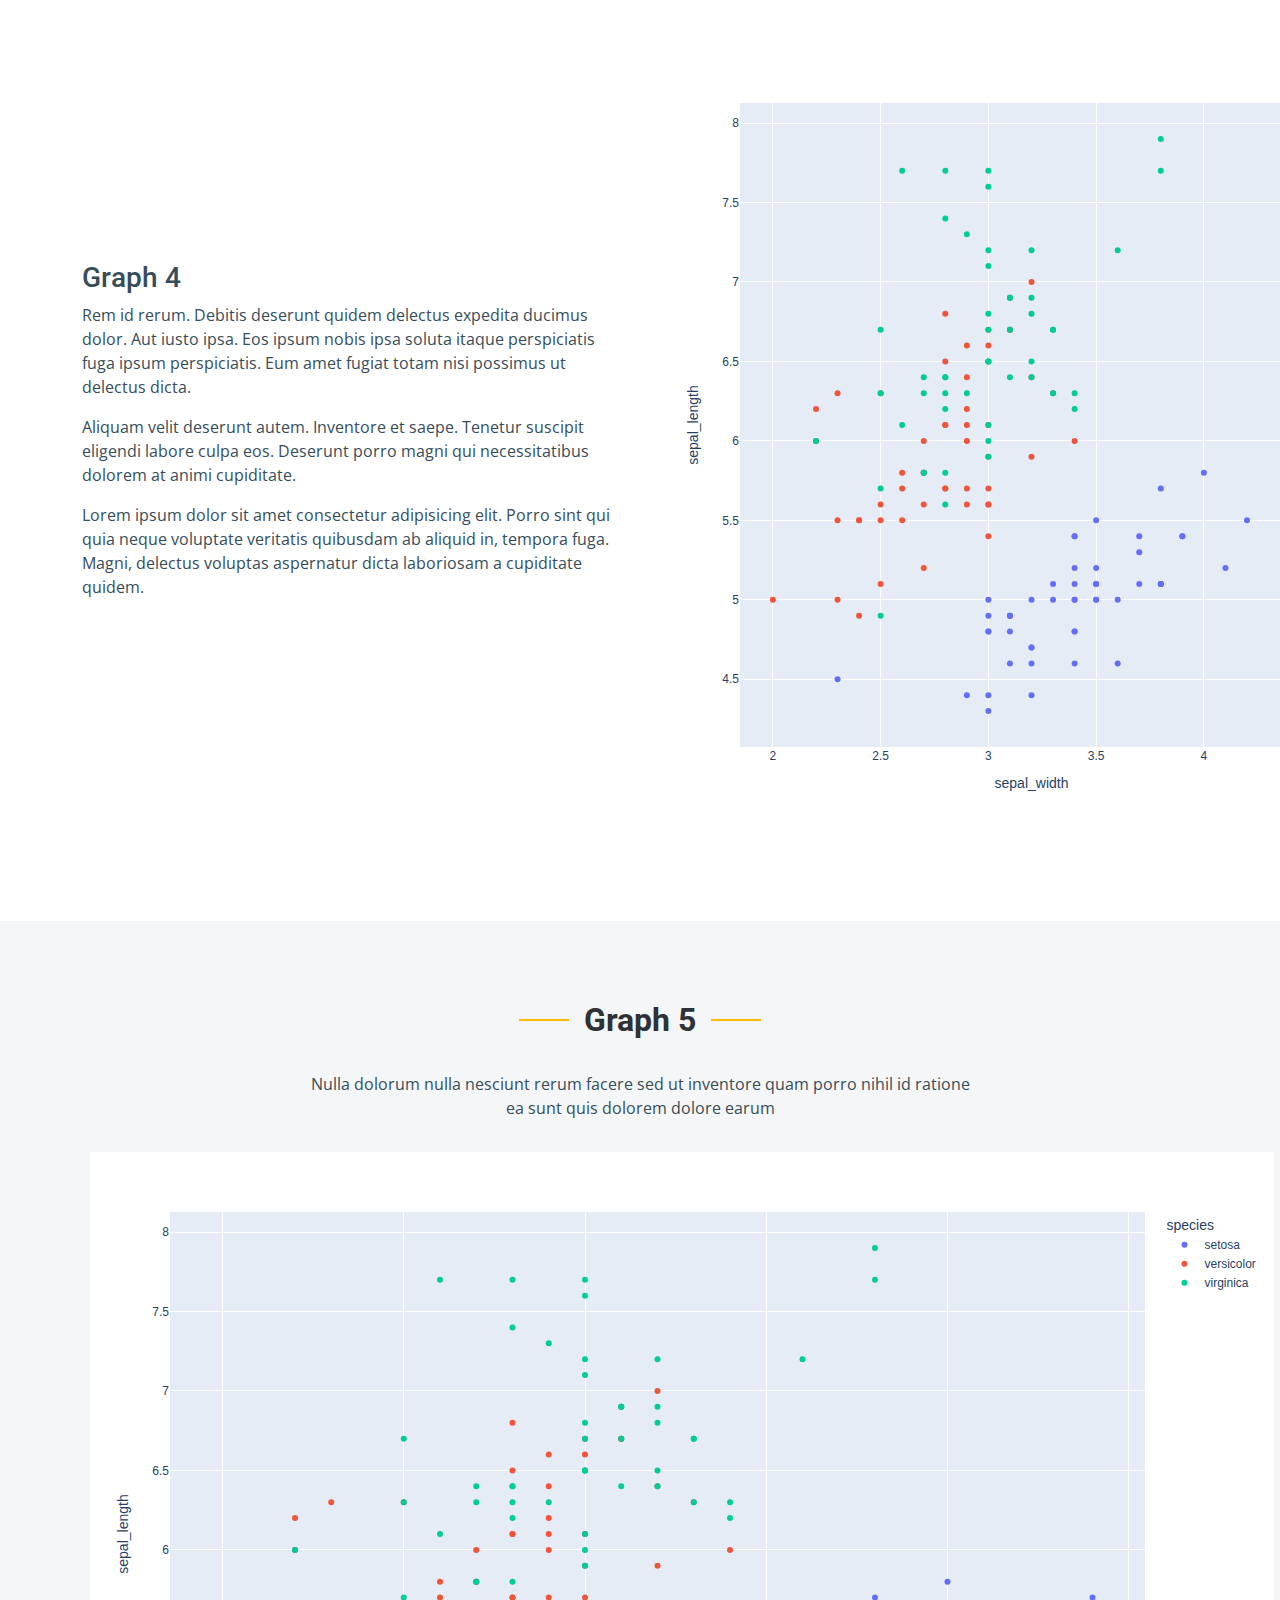
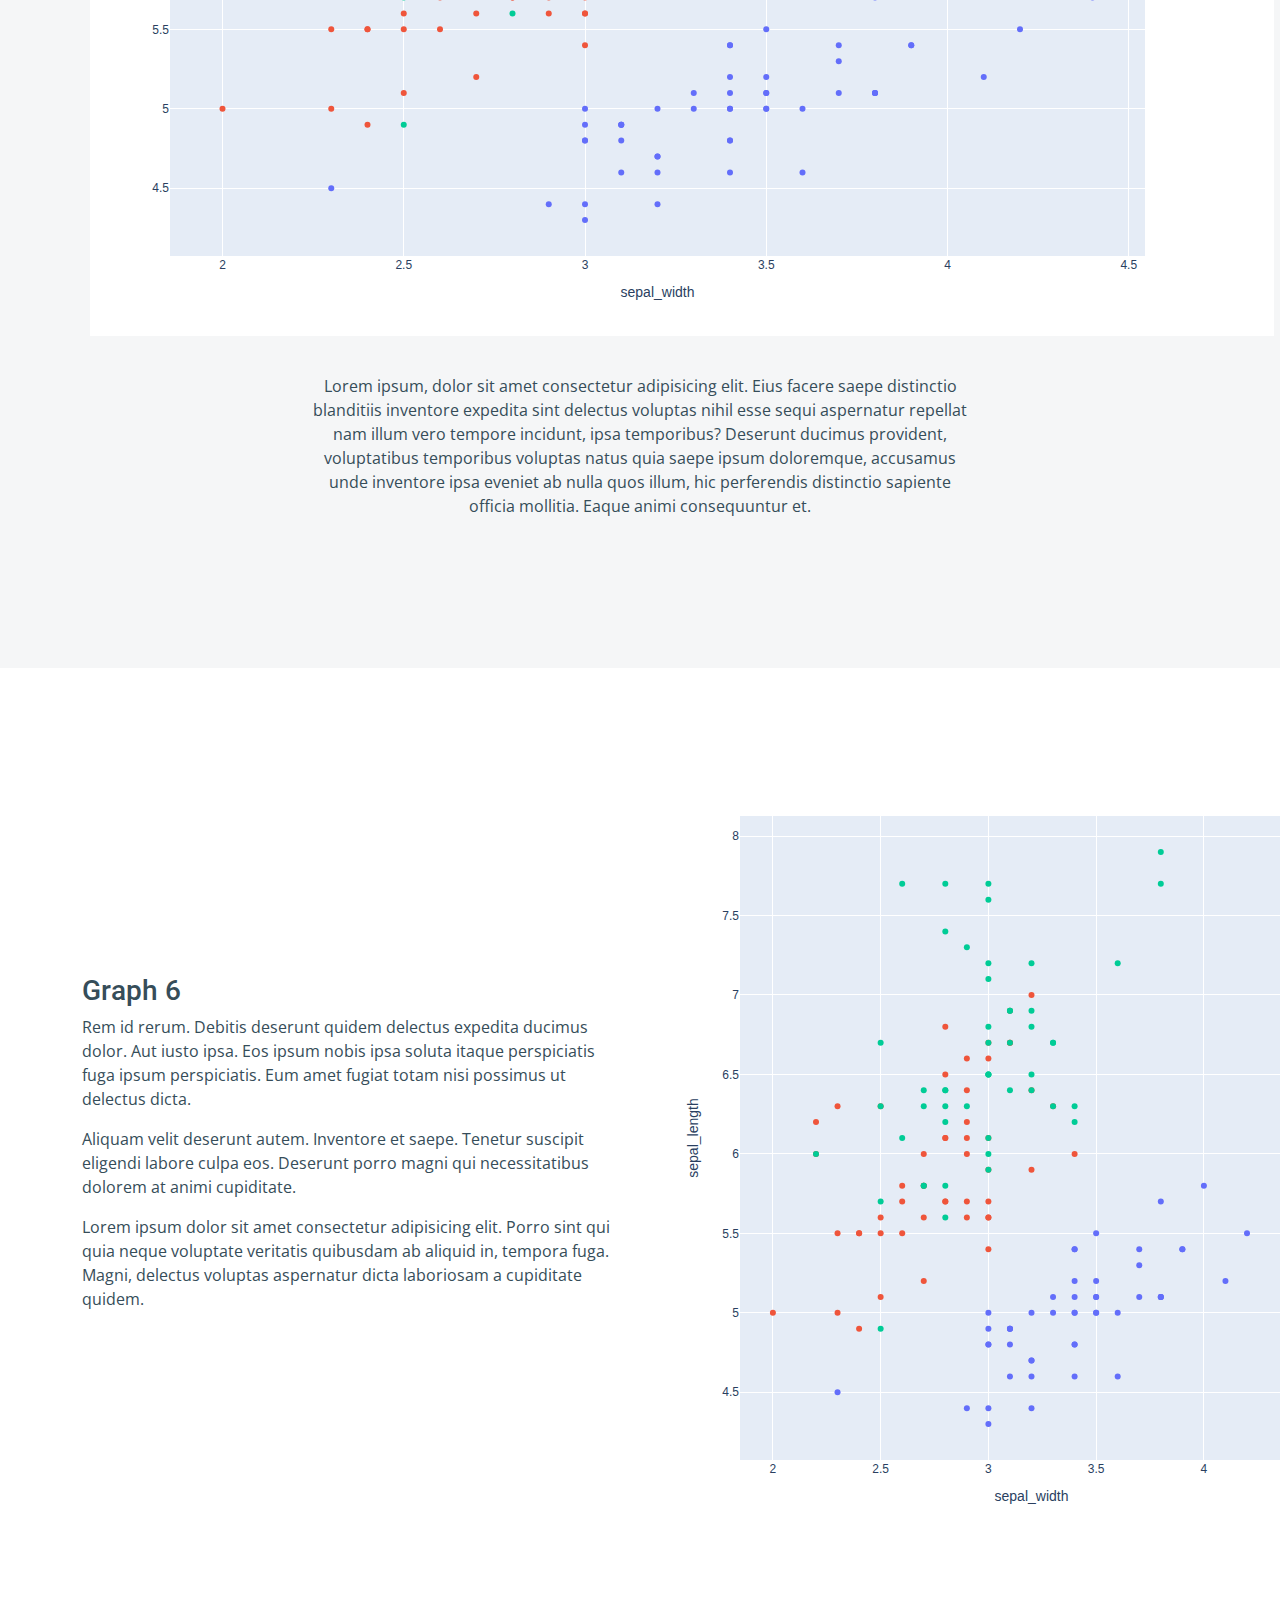
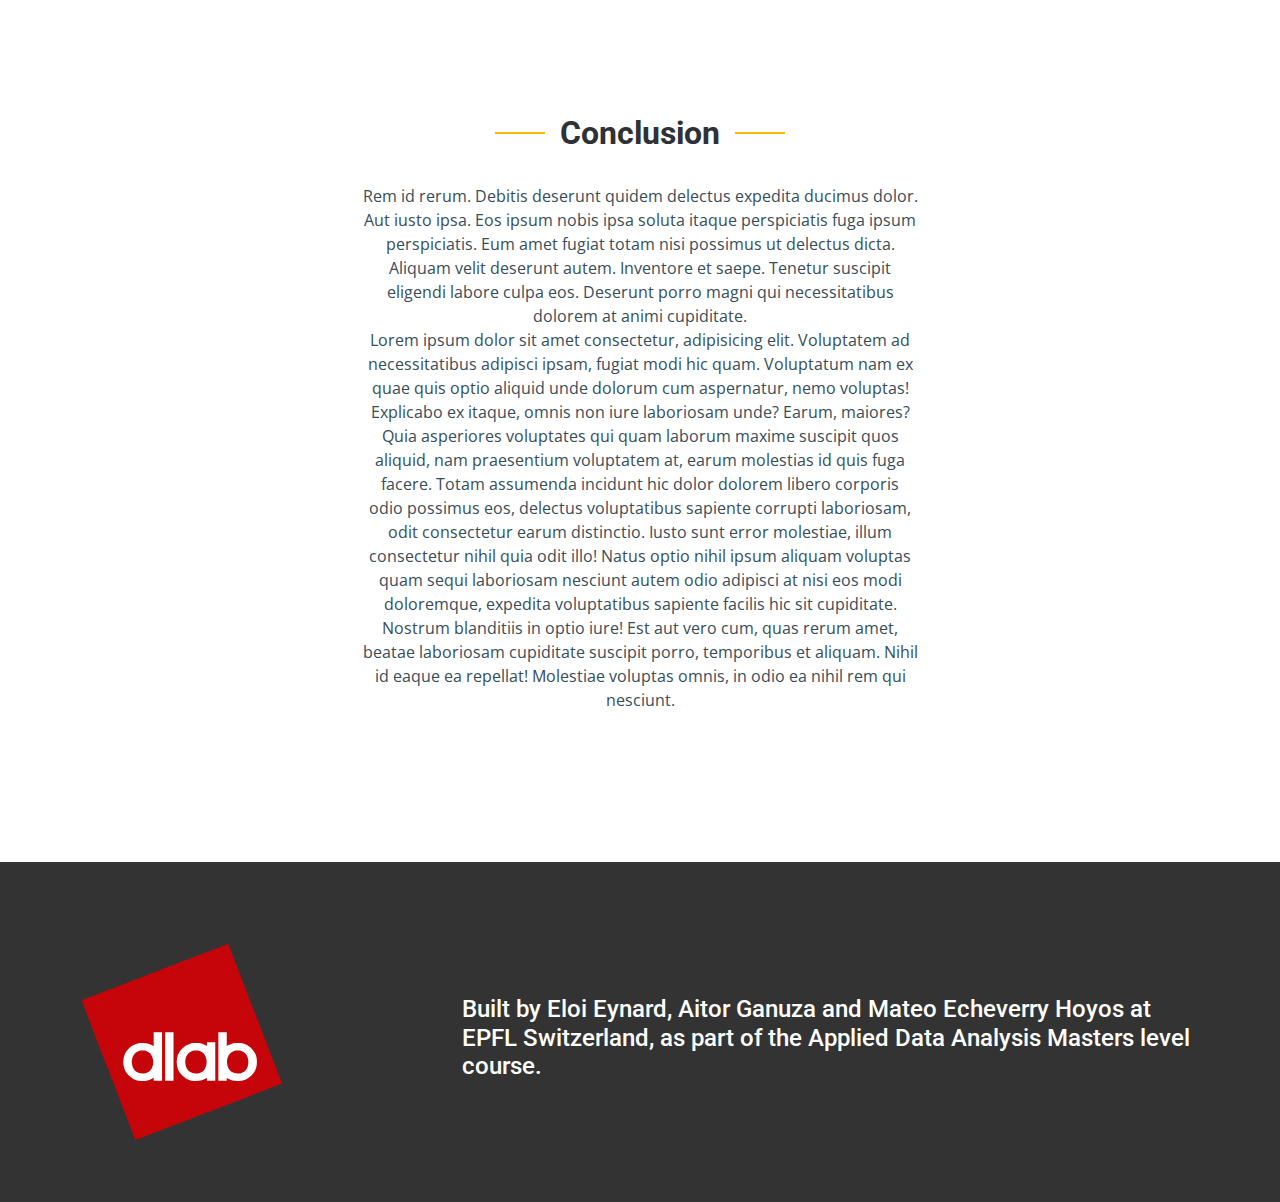
==== commit e92d7d1b: "comments on graphs" ====
--- a/index.html
+++ b/index.html
@@ -118,6 +118,8 @@
           <p>As we can see in the graph, the high percentage of valid values in the actor gender column, with 89.87%, means that we can trust the accuracy and completeness of the information provided. This will be important for our analysis, as we are specifically interested in examining the representation of female characters in popular films. By using the actor gender data, we can accurately identify the gender of each character and understand the ways in which male and female characters are depicted.</p>
           <br>
           <p>Additionally, each movie has its plot summary, which means that we can rely on the information provided to analyze the content of the films. By examining the plot summaries, we can understand the roles and characteristics of the characters in each movie and how they are portrayed. This will be useful for our analysis of the representation of female characters in the film industry. The plot summaries data will provide valuable insights into the ways in which female characters are depicted on screen and how this representation compares to that of male characters.</p>
+          <br>
+          <p>What does the dataset look like comparing males and females? We have a total of 450,669 different characters, where 60% are male and 30% female (the remaining are not specified). There are a total of 96,476 actors and actresses, where 63% are men and 37% are women. So, it looks like the unbalance arises from the beginning of the data exploration. Let’s dig deeper into it!</p>
         </div>
 
       </div>
@@ -131,36 +133,43 @@
         <div class="section-header">
               <h2>Actor and Actress Popularity Over Time</h2>
               <br>
-              <p>To further understand the representation of male and female actors in popular films, we will also be analyzing the popularity of actors and actresses over time. To do this, we will examine the number of Wikipedia page views for each actor or actress and plot a graph showing the number of views as a function of time elapsed since their last movie. This will allow us to understand whether there are any trends in the popularity of actors and actresses and whether certain factors, such as the gender of the performer or the genre of their films, may be influencing their popularity.</p>
+              <p>To further understand the representation of male and female actors in popular films, we will also be analyzing the popularity of actors and actresses over time. To do this, we will examine the number of Wikipedia pageviews for each actor or actress. Wikipedia API provides this information only for recent years, so it would not be fair to compare actors that were active several years ago with currently active actors. Therefore, we decided to plot a graph showing the number of views as a function of time elapsed since their last movie. This will allow us to understand whether there are any trends in the popularity of actors and actresses and whether the gender of the performer may be influencing their popularity.</p>
               <br>
               <!-- Plot -->
               <center>
                 <iframe src="assets/graphs/time_since_last_movie_popularity.html" height="800" width="1400" frameBorder="0"></iframe>
               </center>
               <!-- End Plot -->
-              </div>
-          </div>
-      </div>
-    </section>
+              <br>
+              <p>It looks like the distribution might follow a power law for both genders. It also seems like there might be more outliers of famous men than famous women. From the visualization of this graph we can hypothesize about these, but a more detailed analysis is needed to see if the difference is statistically significant.</p>
+              <br>
+              <p>The following graph shows the same information as before, but in log-log axes. With this visualization a power law should be a straight line.</p>  
+            
+
+              <br>
+              <!-- Plot -->
+              <center>
+                <iframe src="assets/graphs/time_since_last_movie_popularity_log.html" height="800" width="1300" frameBorder="0"></iframe>
+              </center>
+              <!-- End Plot -->
+              <br>
+              <p>Wow! The distribution is really sparse! In the previous graph it looked like there were many more men well above the rest than in
+                the case of women. Now, we see that the men graph is more sparse both with more famous and with less famous people. So, we wonder whether there is really any factor that makes male actors systematically more popular than females. As power-laws follow linear dependencies in these axes, a linear regression (with ordinary least squares) is useful for this case. We model the log of the pageviews as a linear combination of the log of the time and the gender. As expected from the graph, the R-squared is very low (0.069), but the p-values for both variables are very close to zero. This means that both input variables have an impact on the popularity of the actors, and the coefficient associated to the gender is -0,3378, which would mean that the number of pageviews of women is, on average, exp(-0,3378) = 0.71 times the pageviews of men. This means that even if we cannot infer it directly from the graph, gender definitely plays a role in the popularity of the actors.</p>
+             <br>
+            
+            </div>
+          <!-- </div> -->
+      <!-- </div> -->
+    <!-- </section> -->
     <!-- End Graph 2 Section -->
 
     <!-- ======= Graph 3 Section ======= -->
-    <section id="graph3">
-      <div class="container">
-
-        <div class="section-header">
-          <h2>Graph 3</h2>
-          <br>
-          <p>Nulla dolorum nulla nesciunt rerum facere sed ut inventore quam porro nihil id ratione ea sunt quis dolorem dolore earum</p>
-          <br>
-          <!-- Plot -->
-          <center>
-            <iframe src="assets/graphs/time_since_last_movie_popularity_log.html" height="800" width="1300" frameBorder="0"></iframe>
-          </center>
-          <!-- End Plot -->
-          <br>
-          <p>Lorem ipsum, dolor sit amet consectetur adipisicing elit. Eius facere saepe distinctio blanditiis inventore expedita sint delectus voluptas nihil esse sequi aspernatur repellat nam illum vero tempore incidunt, ipsa temporibus?
-          Deserunt ducimus provident, voluptatibus temporibus voluptas natus quia saepe ipsum doloremque, accusamus unde inventore ipsa eveniet ab nulla quos illum, hic perferendis distinctio sapiente officia mollitia. Eaque animi consequuntur et.</p>
+    <!-- <section id="graph3"> -->
+       <!-- <div class="container"> -->
+
+        <!-- <div class="section-header"> -->
+          <!-- <h2>Graph 3</h2> -->
+         
         </div>
 
       </div>
@@ -168,7 +177,7 @@
     <!-- End Graph 3 Section -->
 
     <!-- ======= Graph 4 Section ======= -->
-    <section id="get-started" class="get-started section-bg">
+    <section id="get-started">
       <div class="container">
 
         <div class="row justify-content-between gy-4">
@@ -196,7 +205,7 @@
     <!-- End Graph 4 Section -->
 
     <!-- ======= Graph 5 Section ======= -->
-    <section id="graph5">
+    <section id="graph5" class="get-started section-bg">
       <div class="container">
 
         <div class="section-header">
@@ -219,7 +228,7 @@
     <!-- End Graph 5 Section -->
 
     <!-- ======= Graph 6 Section ======= -->
-    <section id="get-started" class="get-started section-bg">
+    <section id="get-started">
       <div class="container">
 
         <div class="row justify-content-between gy-4">
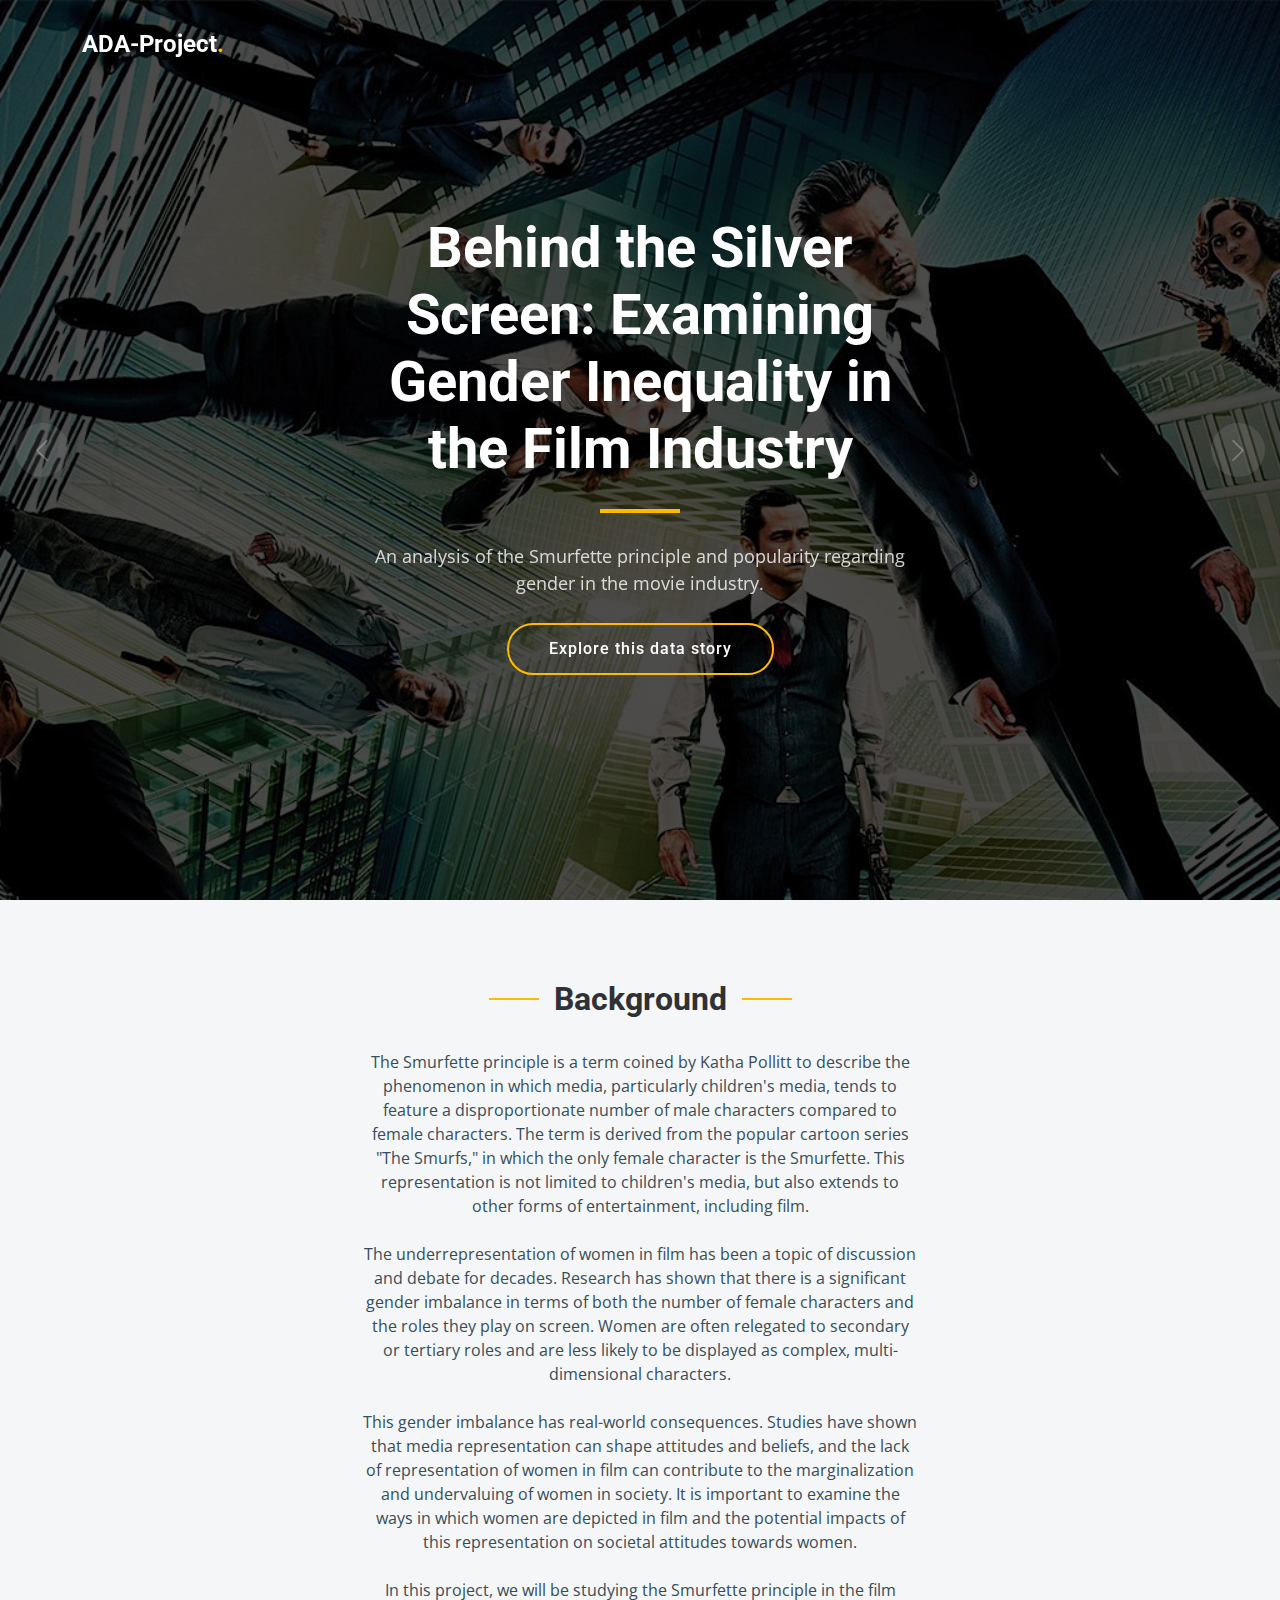
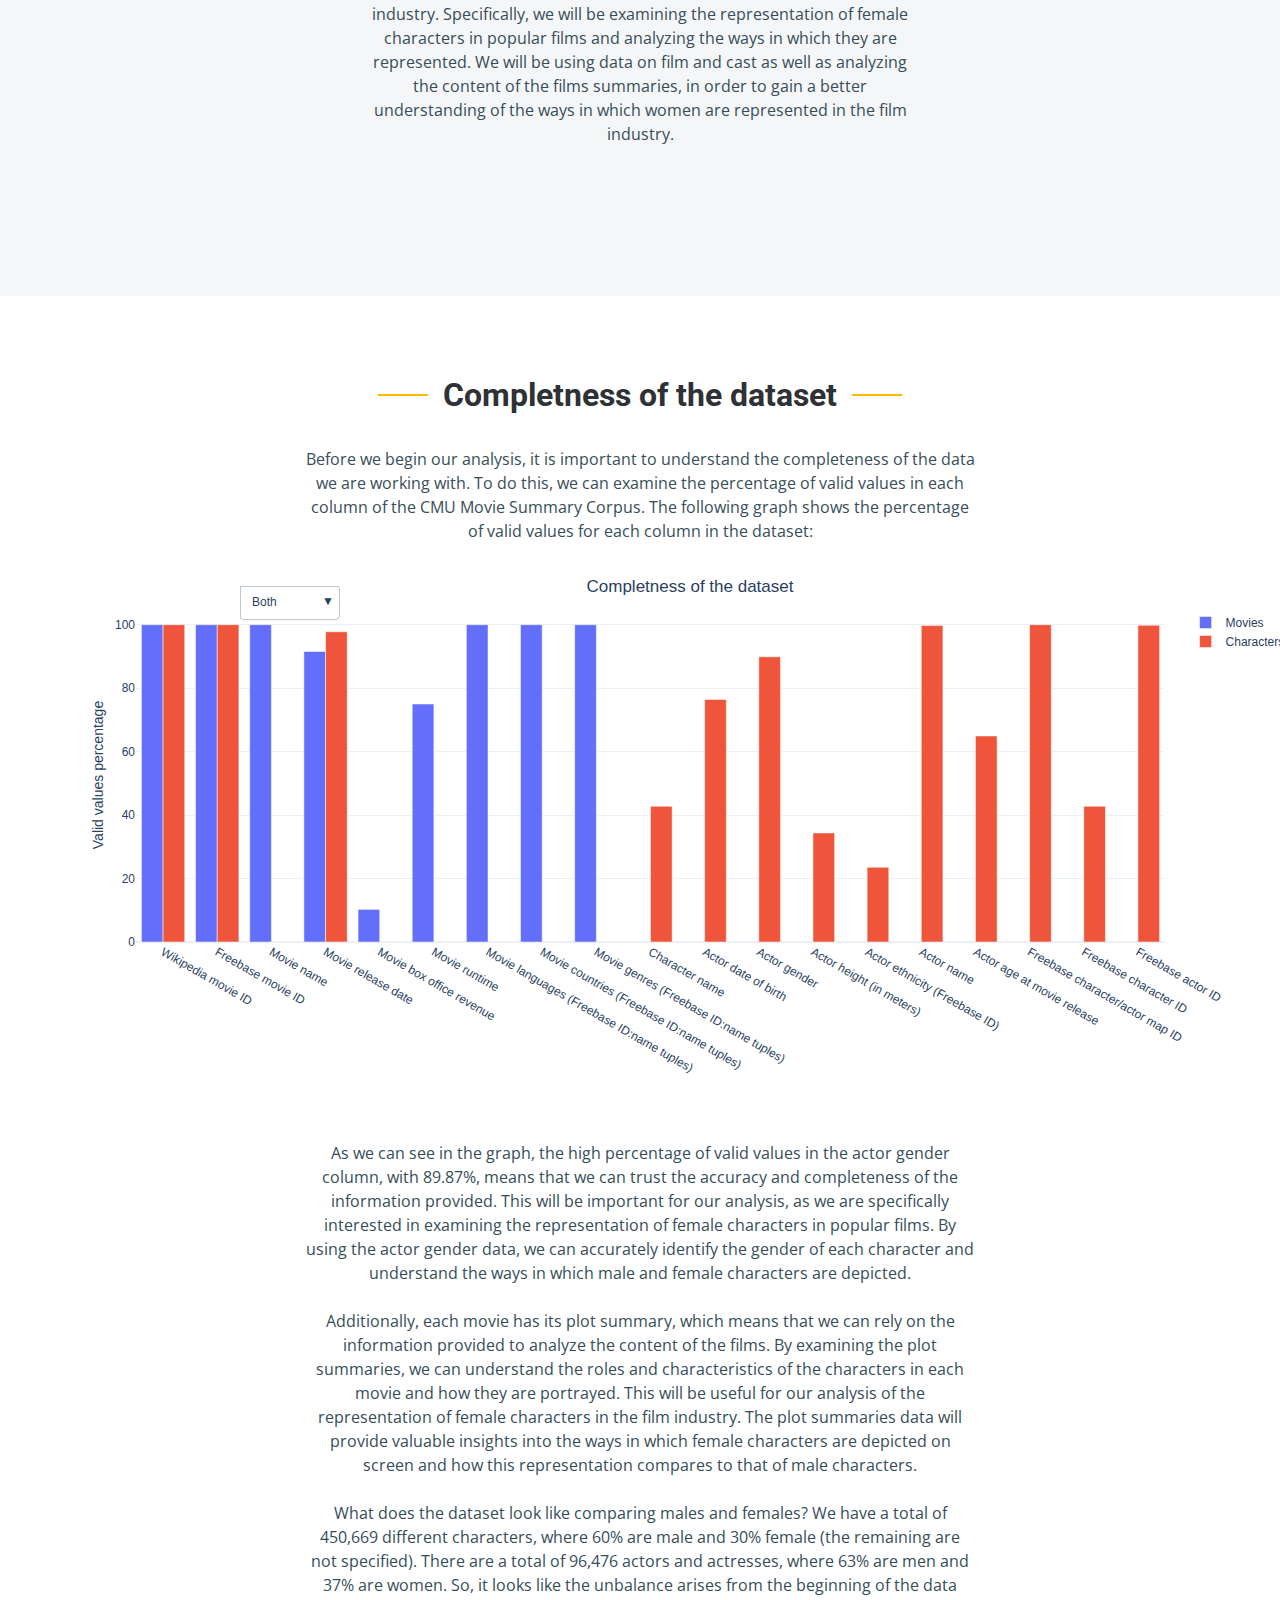
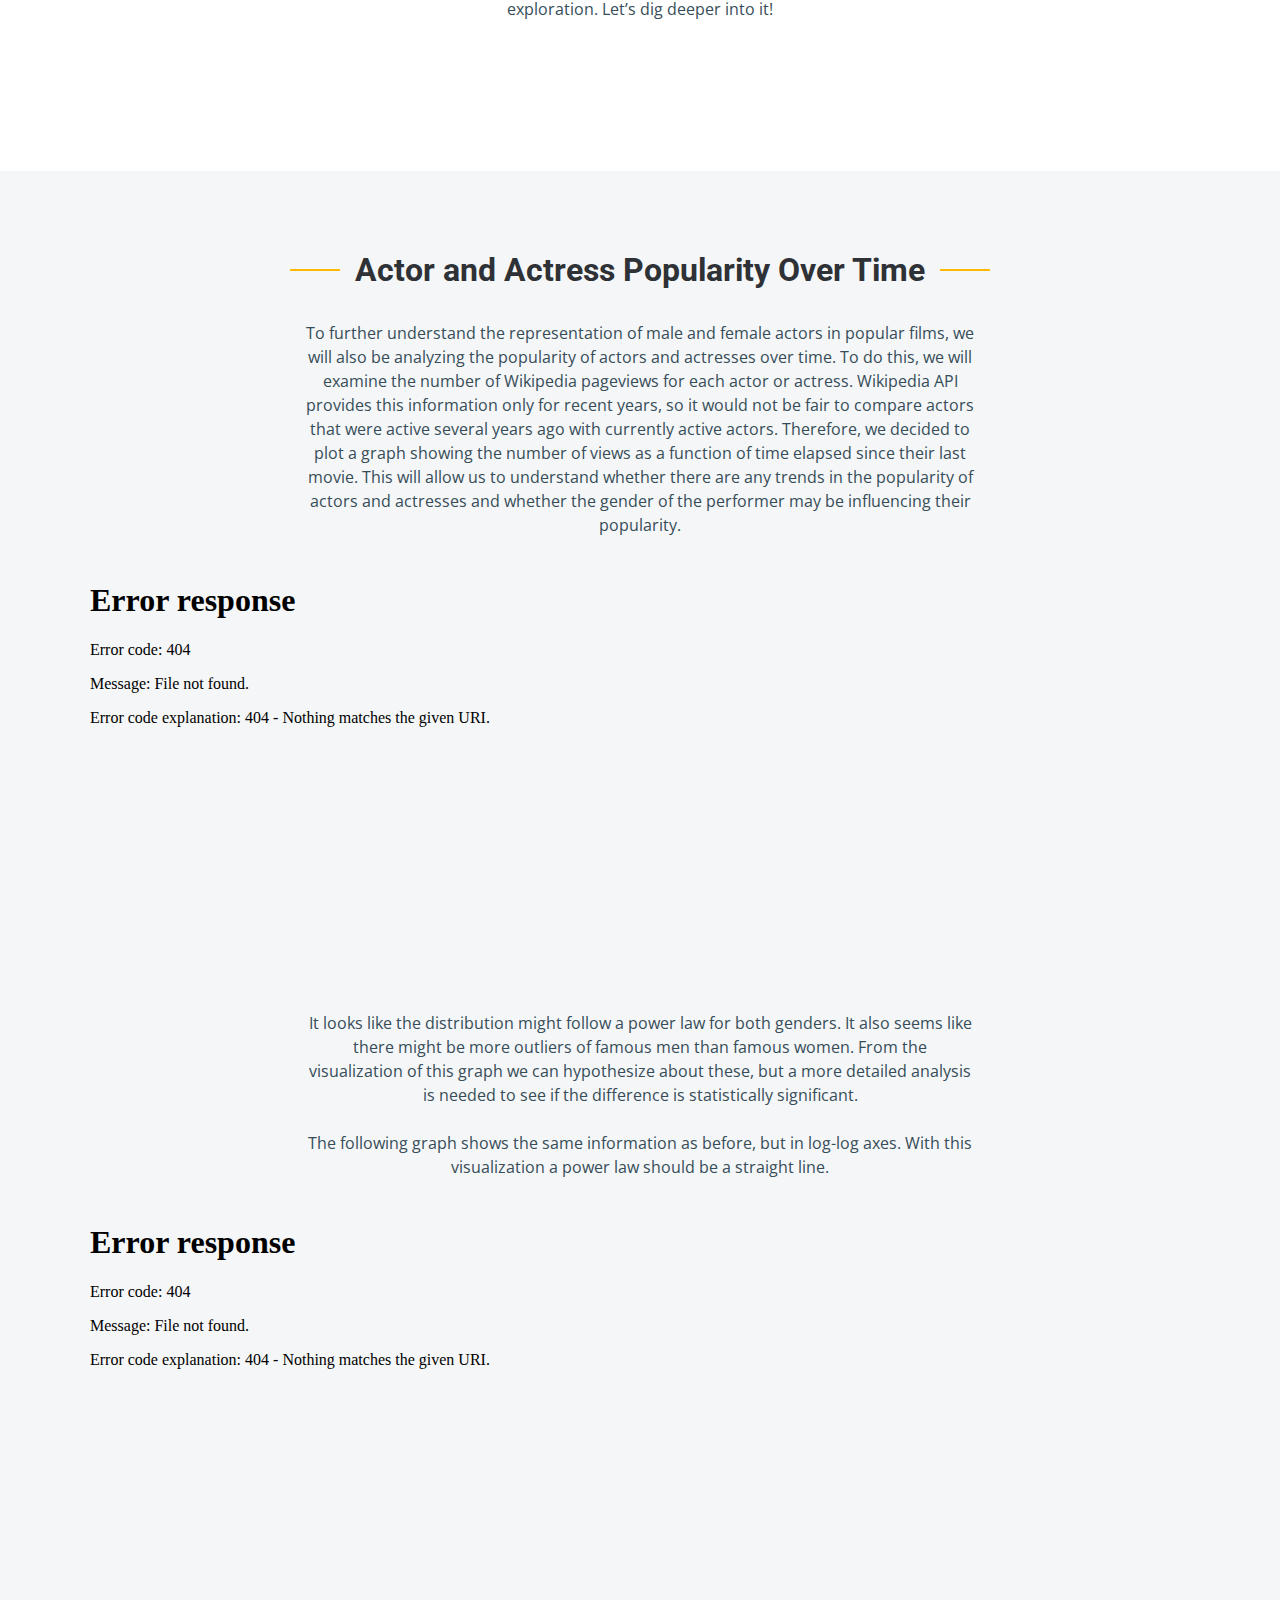
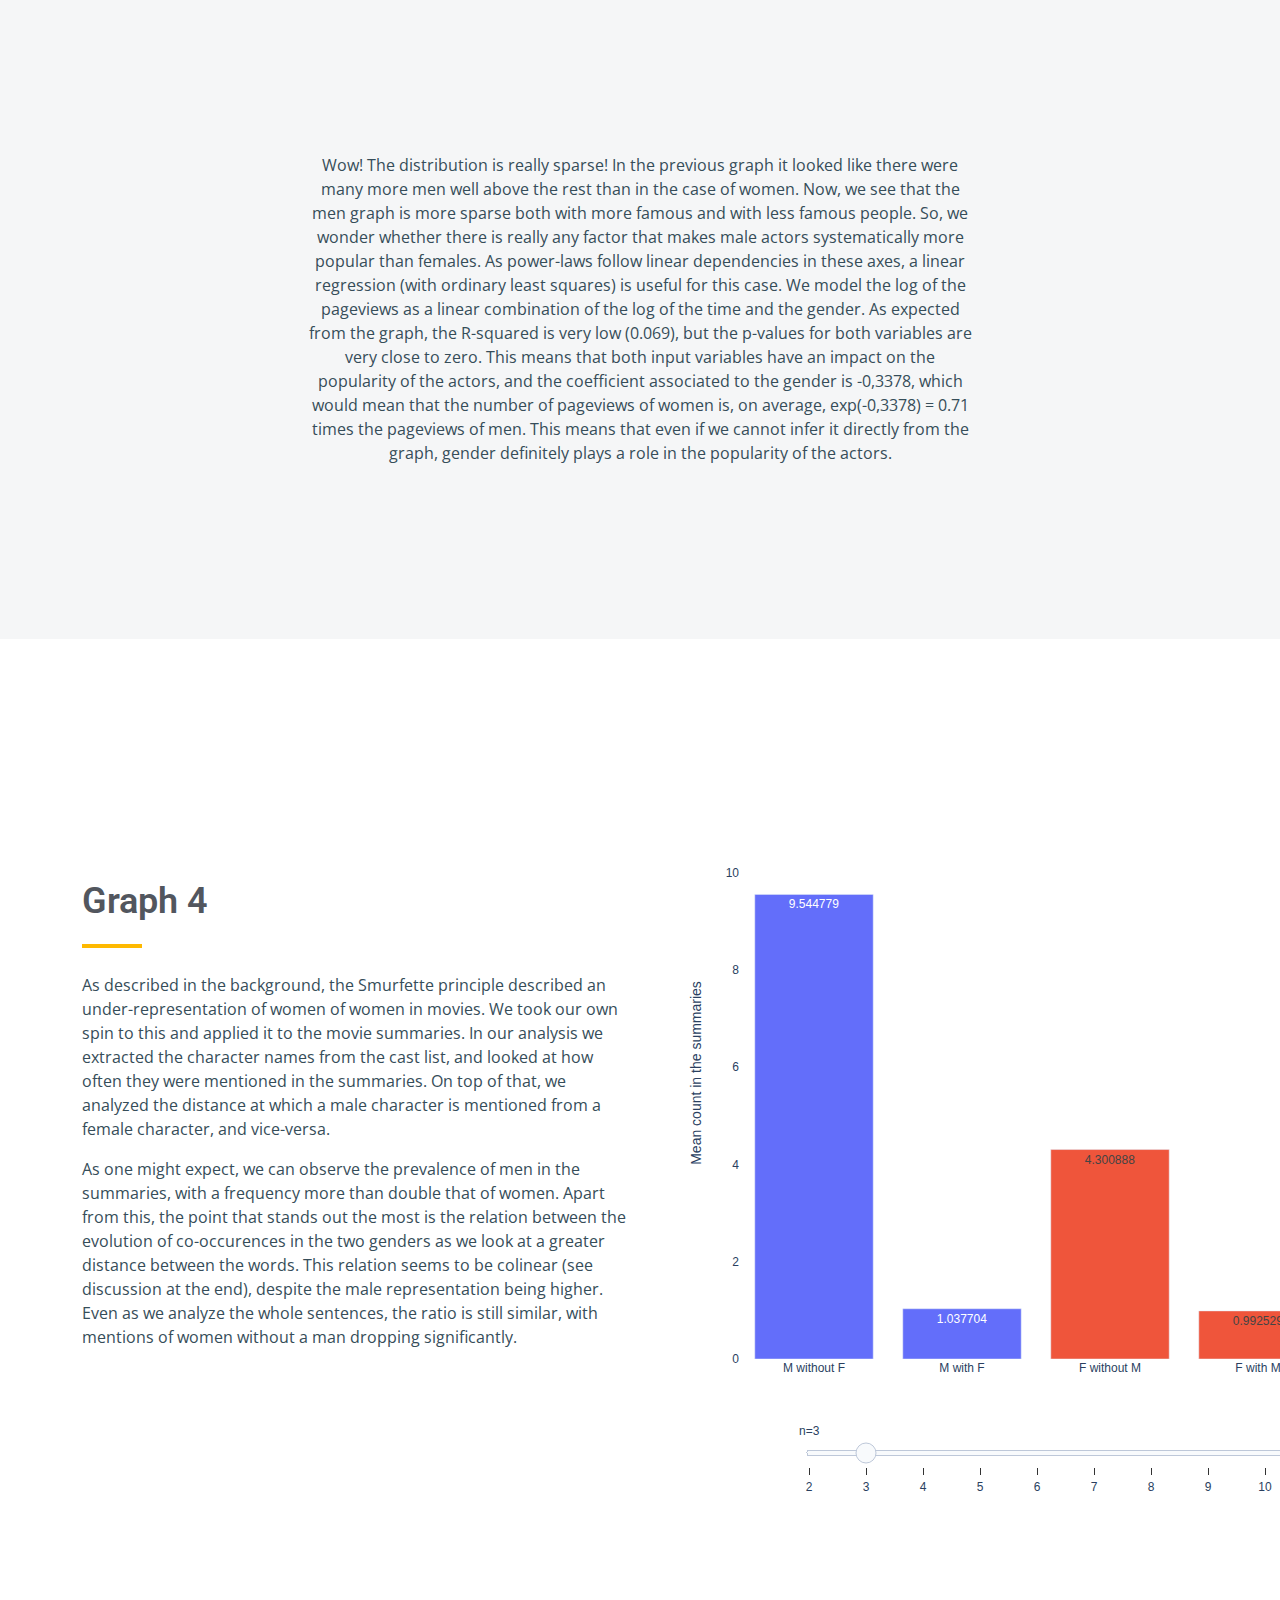
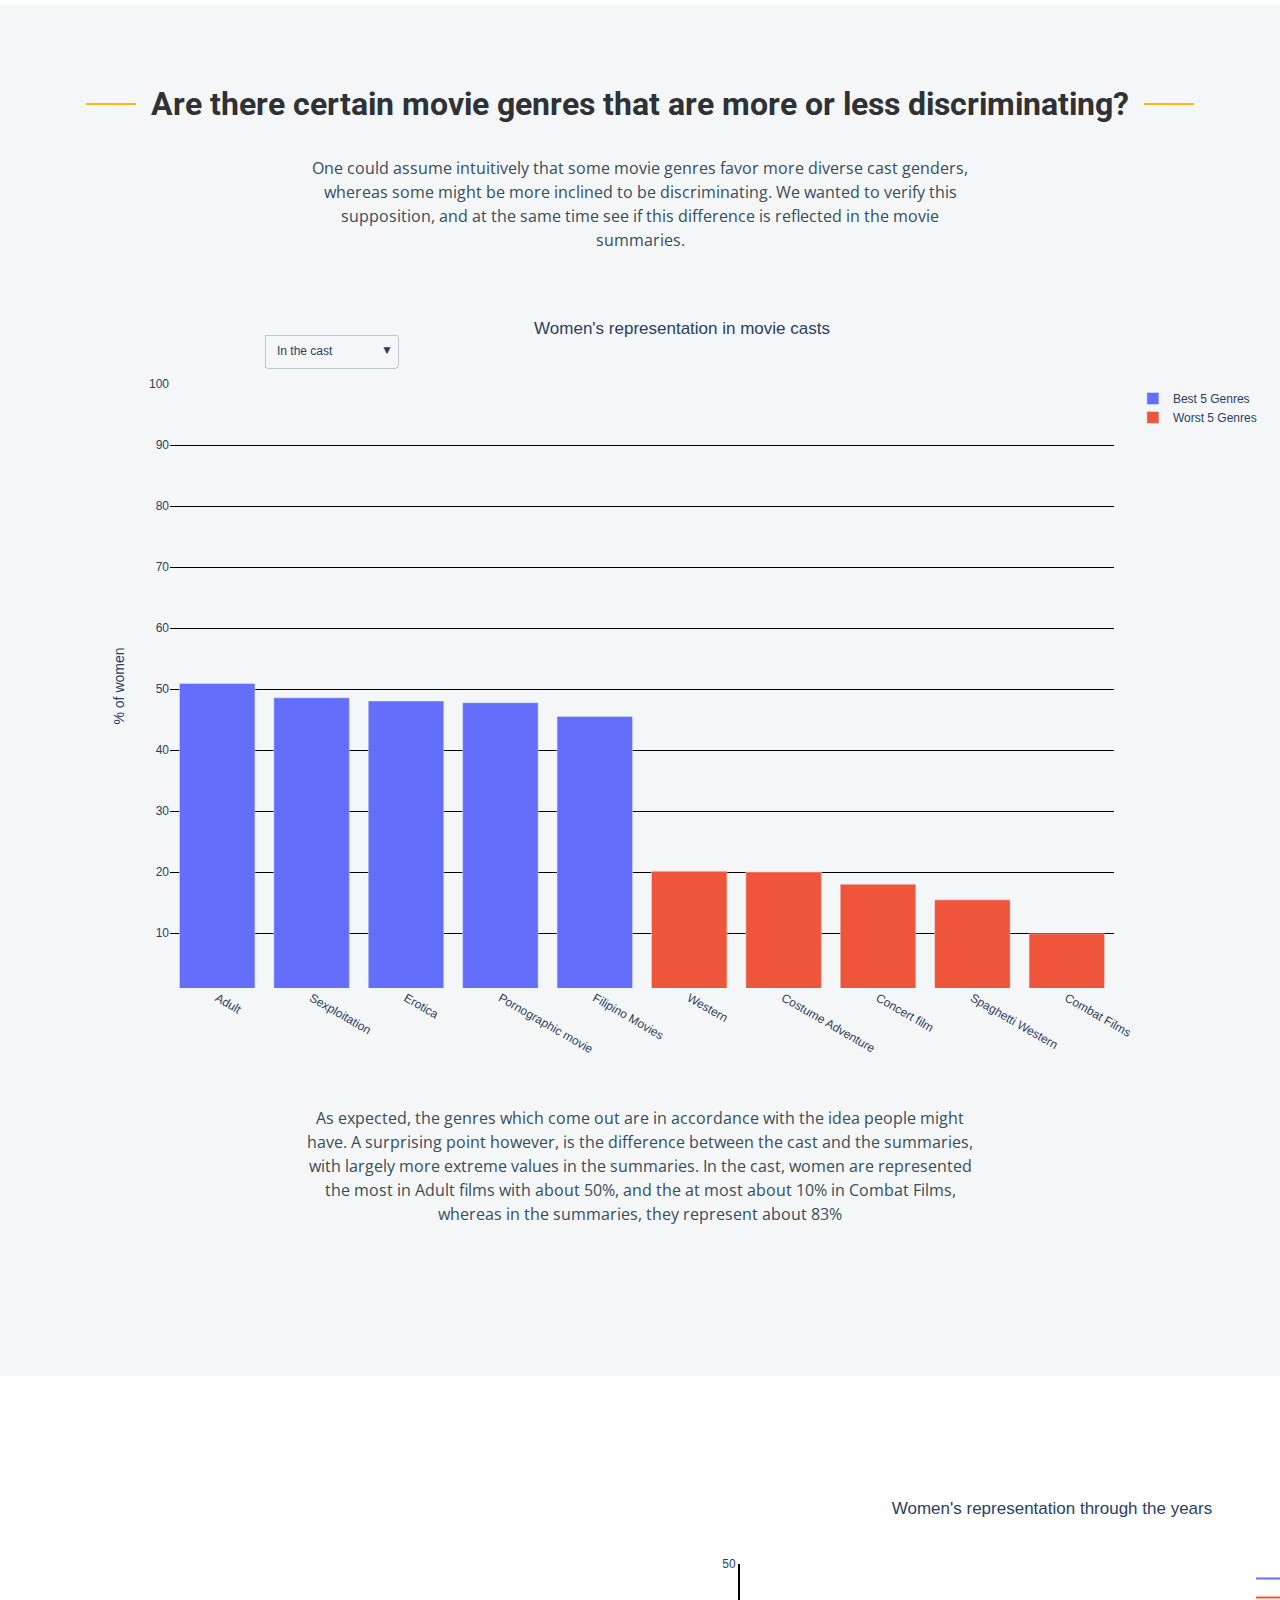
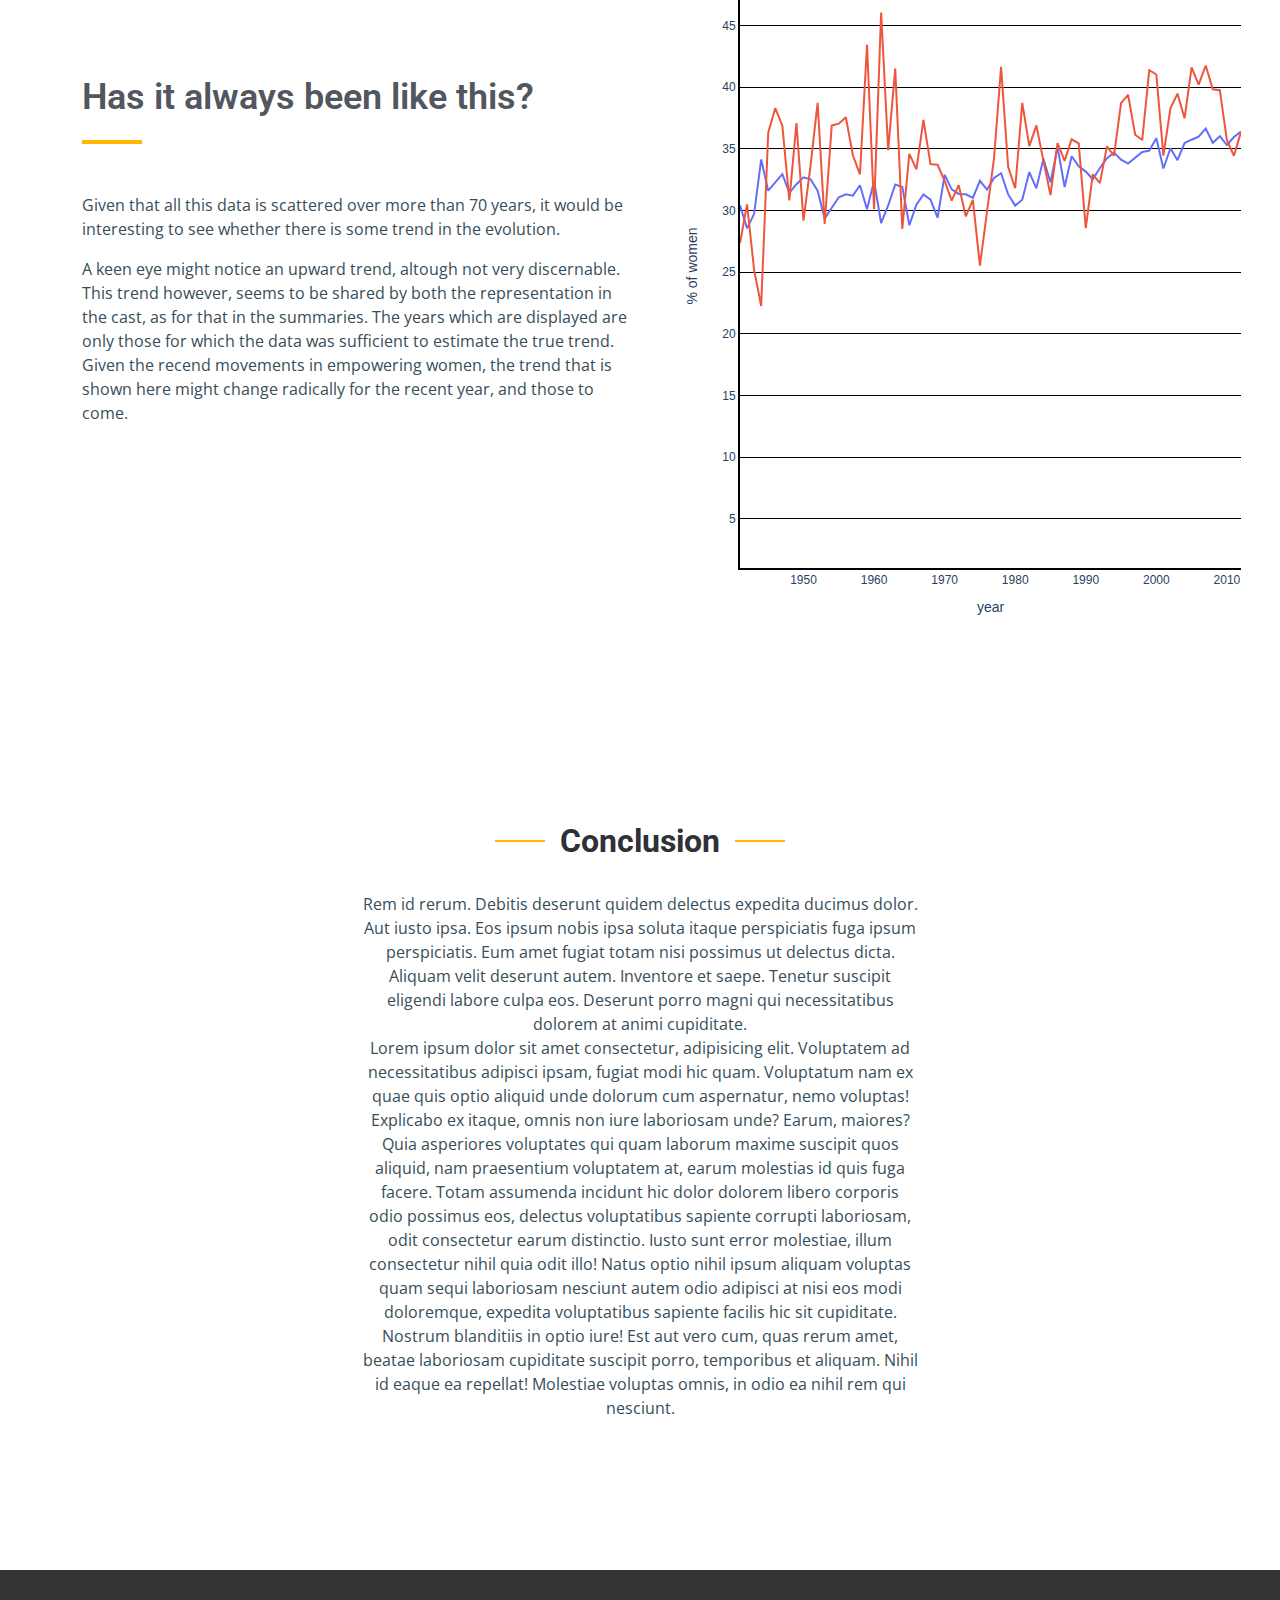
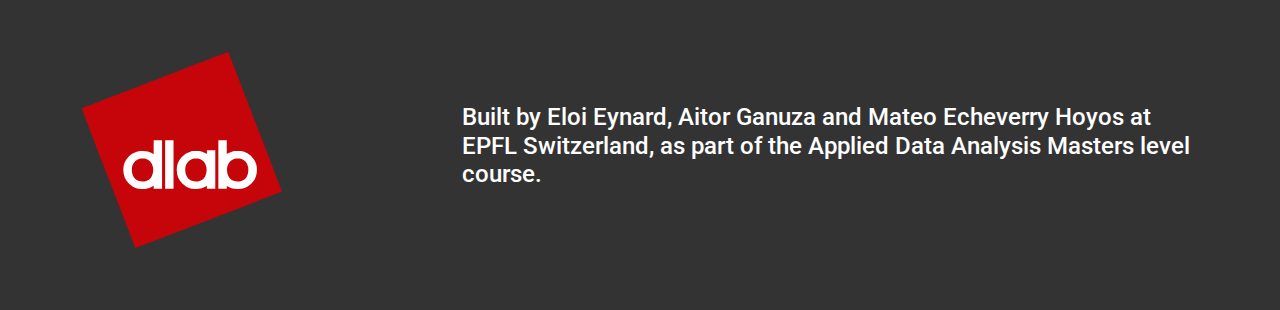
==== commit 1274b81c: "Added new graphs" ====
--- a/index.html
+++ b/index.html
@@ -13,7 +13,9 @@
   <!-- Google Fonts -->
   <link rel="preconnect" href="https://fonts.googleapis.com">
   <link rel="preconnect" href="https://fonts.gstatic.com" crossorigin>
-  <link href="https://fonts.googleapis.com/css2?family=Open+Sans:ital,wght@0,300;0,400;0,500;0,600;0,700;1,300;1,400;1,600;1,700&family=Roboto:ital,wght@0,300;0,400;0,500;0,600;0,700;1,300;1,400;1,500;1,600;1,700&family=Work+Sans:ital,wght@0,300;0,400;0,500;0,600;0,700;1,300;1,400;1,500;1,600;1,700&display=swap" rel="stylesheet">
+  <link
+    href="https://fonts.googleapis.com/css2?family=Open+Sans:ital,wght@0,300;0,400;0,500;0,600;0,700;1,300;1,400;1,600;1,700&family=Roboto:ital,wght@0,300;0,400;0,500;0,600;0,700;1,300;1,400;1,500;1,600;1,700&family=Work+Sans:ital,wght@0,300;0,400;0,500;0,600;0,700;1,300;1,400;1,500;1,600;1,700&display=swap"
+    rel="stylesheet">
 
   <!-- Vendor CSS Files -->
   <link href="assets/vendor/bootstrap/css/bootstrap.min.css" rel="stylesheet">
@@ -31,9 +33,9 @@
     <div class="container-fluid container-xl d-flex align-items-center justify-content-between">
 
       <a href="index.html" class="logo d-flex align-items-center">
-          <h1>ADA-Project<span>.</span></h1>
-        </a>
-      </div>
+        <h1>ADA-Project<span>.</span></h1>
+      </a>
+    </div>
   </header>
   <!-- End Header -->
 
@@ -44,14 +46,14 @@
       <div class="container">
         <div class="row justify-content-center">
           <div class="col-lg-6 text-center">
-            <h2>Lonely but famous</h2>
+            <h2>Behind the Silver Screen: Examining Gender Inequality in the Film Industry</h2>
             <p>An analysis of the Smurfette principle and popularity regarding gender in the movie industry.</p>
             <a href="#background" class="btn-get-started">Explore this data story</a>
           </div>
         </div>
       </div>
     </div>
-    
+
 
     <div id="hero-carousel" class="carousel slide" data-bs-ride="carousel" data-bs-interval="7000">
 
@@ -86,17 +88,32 @@
             <div class="section-header">
               <h2>Background</h2>
               <br>
-              <p>The Smurfette principle is a term coined by Katha Pollitt to describe the phenomenon in which media, particularly children's media, tends to feature a disproportionate number of male characters compared to female characters. The term is derived from the popular cartoon series "The Smurfs," in which the only female character is the Smurfette. This representation is not limited to children's media, but also extends to other forms of entertainment, including film.</p>
-              <br>
-              <p>The underrepresentation of women in film has been a topic of discussion and debate for decades. Research has shown that there is a significant gender imbalance in terms of both the number of female characters and the roles they play on screen. Women are often relegated to secondary or tertiary roles and are less likely to be displayed as complex, multi-dimensional characters.</p>
-              <br>
-              <p>This gender imbalance has real-world consequences. Studies have shown that media representation can shape attitudes and beliefs, and the lack of representation of women in film can contribute to the marginalization and undervaluing of women in society. It is important to examine the ways in which women are depicted in film and the potential impacts of this representation on societal attitudes towards women.</p>
-              <br>
-              <p>In this project, we will be studying the Smurfette principle in the film industry. Specifically, we will be examining the representation of female characters in popular films and analyzing the ways in which they are represented. We will be using data on film and cast as well as analyzing the content of the films summaries, in order to gain a better understanding of the ways in which women are represented in the film industry.</p>
-            </div>
-          </div>
-
-      </div>
+              <p>The Smurfette principle is a term coined by Katha Pollitt to describe the phenomenon in which media,
+                particularly children's media, tends to feature a disproportionate number of male characters compared to
+                female characters. The term is derived from the popular cartoon series "The Smurfs," in which the only
+                female character is the Smurfette. This representation is not limited to children's media, but also
+                extends to other forms of entertainment, including film.</p>
+              <br>
+              <p>The underrepresentation of women in film has been a topic of discussion and debate for decades.
+                Research has shown that there is a significant gender imbalance in terms of both the number of female
+                characters and the roles they play on screen. Women are often relegated to secondary or tertiary roles
+                and are less likely to be displayed as complex, multi-dimensional characters.</p>
+              <br>
+              <p>This gender imbalance has real-world consequences. Studies have shown that media representation can
+                shape attitudes and beliefs, and the lack of representation of women in film can contribute to the
+                marginalization and undervaluing of women in society. It is important to examine the ways in which women
+                are depicted in film and the potential impacts of this representation on societal attitudes towards
+                women.</p>
+              <br>
+              <p>In this project, we will be studying the Smurfette principle in the film industry. Specifically, we
+                will be examining the representation of female characters in popular films and analyzing the ways in
+                which they are represented. We will be using data on film and cast as well as analyzing the content of
+                the films summaries, in order to gain a better understanding of the ways in which women are represented
+                in the film industry.</p>
+            </div>
+          </div>
+
+        </div>
     </section>
     <!-- End Get Background Section -->
 
@@ -107,19 +124,33 @@
         <div class="section-header">
           <h2>Completness of the dataset</h2>
           <br>
-          <p>Before we begin our analysis, it is important to understand the completeness of the data we are working with. To do this, we can examine the percentage of valid values in each column of the CMU Movie Summary Corpus. The following graph shows the percentage of valid values for each column in the dataset:</p>
+          <p>Before we begin our analysis, it is important to understand the completeness of the data we are working
+            with. To do this, we can examine the percentage of valid values in each column of the CMU Movie Summary
+            Corpus. The following graph shows the percentage of valid values for each column in the dataset:</p>
           <br>
           <!-- Plot -->
           <center>
-            <iframe src="assets/graphs/valid_values.html" height="800" width="1400" frameBorder="0"></iframe>
+            <iframe src="assets/graphs/valid_values.html" height="520" width="1400" frameBorder="0"></iframe>
           </center>
           <!-- End Plot -->
-          <br>
-          <p>As we can see in the graph, the high percentage of valid values in the actor gender column, with 89.87%, means that we can trust the accuracy and completeness of the information provided. This will be important for our analysis, as we are specifically interested in examining the representation of female characters in popular films. By using the actor gender data, we can accurately identify the gender of each character and understand the ways in which male and female characters are depicted.</p>
-          <br>
-          <p>Additionally, each movie has its plot summary, which means that we can rely on the information provided to analyze the content of the films. By examining the plot summaries, we can understand the roles and characteristics of the characters in each movie and how they are portrayed. This will be useful for our analysis of the representation of female characters in the film industry. The plot summaries data will provide valuable insights into the ways in which female characters are depicted on screen and how this representation compares to that of male characters.</p>
-          <br>
-          <p>What does the dataset look like comparing males and females? We have a total of 450,669 different characters, where 60% are male and 30% female (the remaining are not specified). There are a total of 96,476 actors and actresses, where 63% are men and 37% are women. So, it looks like the unbalance arises from the beginning of the data exploration. Let’s dig deeper into it!</p>
+          <br><br>
+          <p>As we can see in the graph, the high percentage of valid values in the actor gender column, with 89.87%,
+            means that we can trust the accuracy and completeness of the information provided. This will be important
+            for our analysis, as we are specifically interested in examining the representation of female characters in
+            popular films. By using the actor gender data, we can accurately identify the gender of each character and
+            understand the ways in which male and female characters are depicted.</p>
+          <br>
+          <p>Additionally, each movie has its plot summary, which means that we can rely on the information provided to
+            analyze the content of the films. By examining the plot summaries, we can understand the roles and
+            characteristics of the characters in each movie and how they are portrayed. This will be useful for our
+            analysis of the representation of female characters in the film industry. The plot summaries data will
+            provide valuable insights into the ways in which female characters are depicted on screen and how this
+            representation compares to that of male characters.</p>
+          <br>
+          <p>What does the dataset look like comparing males and females? We have a total of 450,669 different
+            characters, where 60% are male and 30% female (the remaining are not specified). There are a total of 96,476
+            actors and actresses, where 63% are men and 37% are women. So, it looks like the unbalance arises from the
+            beginning of the data exploration. Let’s dig deeper into it!</p>
         </div>
 
       </div>
@@ -131,53 +162,74 @@
       <div class="container">
 
         <div class="section-header">
-              <h2>Actor and Actress Popularity Over Time</h2>
-              <br>
-              <p>To further understand the representation of male and female actors in popular films, we will also be analyzing the popularity of actors and actresses over time. To do this, we will examine the number of Wikipedia pageviews for each actor or actress. Wikipedia API provides this information only for recent years, so it would not be fair to compare actors that were active several years ago with currently active actors. Therefore, we decided to plot a graph showing the number of views as a function of time elapsed since their last movie. This will allow us to understand whether there are any trends in the popularity of actors and actresses and whether the gender of the performer may be influencing their popularity.</p>
-              <br>
-              <!-- Plot -->
-              <center>
-                <iframe src="assets/graphs/time_since_last_movie_popularity.html" height="800" width="1400" frameBorder="0"></iframe>
-              </center>
-              <!-- End Plot -->
-              <br>
-              <p>It looks like the distribution might follow a power law for both genders. It also seems like there might be more outliers of famous men than famous women. From the visualization of this graph we can hypothesize about these, but a more detailed analysis is needed to see if the difference is statistically significant.</p>
-              <br>
-              <p>The following graph shows the same information as before, but in log-log axes. With this visualization a power law should be a straight line.</p>  
-            
-
-              <br>
-              <!-- Plot -->
-              <center>
-                <iframe src="assets/graphs/time_since_last_movie_popularity_log.html" height="800" width="1300" frameBorder="0"></iframe>
-              </center>
-              <!-- End Plot -->
-              <br>
-              <p>Wow! The distribution is really sparse! In the previous graph it looked like there were many more men well above the rest than in
-                the case of women. Now, we see that the men graph is more sparse both with more famous and with less famous people. So, we wonder whether there is really any factor that makes male actors systematically more popular than females. As power-laws follow linear dependencies in these axes, a linear regression (with ordinary least squares) is useful for this case. We model the log of the pageviews as a linear combination of the log of the time and the gender. As expected from the graph, the R-squared is very low (0.069), but the p-values for both variables are very close to zero. This means that both input variables have an impact on the popularity of the actors, and the coefficient associated to the gender is -0,3378, which would mean that the number of pageviews of women is, on average, exp(-0,3378) = 0.71 times the pageviews of men. This means that even if we cannot infer it directly from the graph, gender definitely plays a role in the popularity of the actors.</p>
-             <br>
-            
-            </div>
-          <!-- </div> -->
-      <!-- </div> -->
-    <!-- </section> -->
-    <!-- End Graph 2 Section -->
-
-    <!-- ======= Graph 3 Section ======= -->
-    <!-- <section id="graph3"> -->
-       <!-- <div class="container"> -->
+          <h2>Actor and Actress Popularity Over Time</h2>
+          <br>
+          <p>To further understand the representation of male and female actors in popular films, we will also be
+            analyzing the popularity of actors and actresses over time. To do this, we will examine the number of
+            Wikipedia pageviews for each actor or actress. Wikipedia API provides this information only for recent
+            years, so it would not be fair to compare actors that were active several years ago with currently active
+            actors. Therefore, we decided to plot a graph showing the number of views as a function of time elapsed
+            since their last movie. This will allow us to understand whether there are any trends in the popularity of
+            actors and actresses and whether the gender of the performer may be influencing their popularity.</p>
+          <br>
+          <!-- Plot -->
+          <center>
+            <iframe src="assets/graphs/time_since_last_movie_popularity.html" height="420" width="1400"
+              frameBorder="0"></iframe>
+          </center>
+          <!-- End Plot -->
+          <br>
+          <p>It looks like the distribution might follow a power law for both genders. It also seems like there might be
+            more outliers of famous men than famous women. From the visualization of this graph we can hypothesize about
+            these, but a more detailed analysis is needed to see if the difference is statistically significant.</p>
+          <br>
+          <p>The following graph shows the same information as before, but in log-log axes. With this visualization a
+            power law should be a straight line.</p>
+
+
+          <br>
+          <!-- Plot -->
+          <center>
+            <iframe src="assets/graphs/time_since_last_movie_popularity_log.html" height="520" width="1300"
+              frameBorder="0"></iframe>
+          </center>
+          <!-- End Plot -->
+          <br>
+          <p>Wow! The distribution is really sparse! In the previous graph it looked like there were many more men well
+            above the rest than in
+            the case of women. Now, we see that the men graph is more sparse both with more famous and with less famous
+            people. So, we wonder whether there is really any factor that makes male actors systematically more popular
+            than females. As power-laws follow linear dependencies in these axes, a linear regression (with ordinary
+            least squares) is useful for this case. We model the log of the pageviews as a linear combination of the log
+            of the time and the gender. As expected from the graph, the R-squared is very low (0.069), but the p-values
+            for both variables are very close to zero. This means that both input variables have an impact on the
+            popularity of the actors, and the coefficient associated to the gender is -0,3378, which would mean that the
+            number of pageviews of women is, on average, exp(-0,3378) = 0.71 times the pageviews of men. This means that
+            even if we cannot infer it directly from the graph, gender definitely plays a role in the popularity of the
+            actors.</p>
+          <br>
+
+        </div>
+        <!-- </div> -->
+        <!-- </div> -->
+        <!-- </section> -->
+        <!-- End Graph 2 Section -->
+
+        <!-- ======= Graph 3 Section ======= -->
+        <!-- <section id="graph3"> -->
+        <!-- <div class="container"> -->
 
         <!-- <div class="section-header"> -->
-          <!-- <h2>Graph 3</h2> -->
-         
-        </div>
+        <!-- <h2>Graph 3</h2> -->
+
+      </div>
 
       </div>
     </section>
     <!-- End Graph 3 Section -->
 
     <!-- ======= Graph 4 Section ======= -->
-    <section id="get-started">
+    <section id="get-started" class="get-started">
       <div class="container">
 
         <div class="row justify-content-between gy-4">
@@ -185,42 +237,52 @@
           <div class="col-lg-6 d-flex align-items-center">
             <div class="content">
               <h3>Graph 4</h3>
-              <p>Rem id rerum. Debitis deserunt quidem delectus expedita ducimus dolor. Aut iusto ipsa. Eos ipsum nobis ipsa soluta itaque perspiciatis fuga ipsum perspiciatis. Eum amet fugiat totam nisi possimus ut delectus dicta.
-              <p>Aliquam velit deserunt autem. Inventore et saepe. Tenetur suscipit eligendi labore culpa eos. Deserunt porro magni qui necessitatibus dolorem at animi cupiditate.</p>
-              <p>Lorem ipsum dolor sit amet consectetur adipisicing elit. Porro sint qui quia neque voluptate veritatis quibusdam ab aliquid in, tempora fuga. Magni, delectus voluptas aspernatur dicta laboriosam a cupiditate quidem.</p>
+              <p>As described in the background, the Smurfette principle described an under-representation of women of
+                women in movies.
+                We took our own spin to this and applied it to the movie summaries. In our analysis we extracted the
+                character names from the cast list, and looked at how often they were mentioned in the summaries. On top
+                of that, we analyzed the distance at which a male character is mentioned from a female character, and
+                vice-versa.
+              </p>
+              <p>As one might expect, we can observe the prevalence of men in the summaries, with a frequency more than
+                double that of women. Apart from this, the point that stands out the most is the relation between the
+                evolution of co-occurences in the two genders as we look at a greater distance between the words. This
+                relation seems to be colinear (see discussion at the end), despite the male representation being higher.
+                Even as we analyze the whole sentences, the ratio is still similar, with mentions of women without a man
+                dropping significantly.
+              </p>
             </div>
           </div>
 
           <div class="col-lg-6">
+            <!-- Plot -->
+            <center>
+              <iframe src="assets/graphs/smurfette_counts.html" height="800" width="800" frameBorder="0"></iframe>
+            </center>
+            <!-- End Plot -->
+          </div>
+        </div>
+
+      </div>
+    </section>
+    <!-- End Graph 4 Section -->
+
+    <!-- ======= Graph 5 Section ======= -->
+    <section id="graph5" class="get-started section-bg">
+      <div class="container">
+
+        <div class="section-header">
+          <h2>Are there certain movie genres that are more or less discriminating?</h2>
+          <br>
+          <p>One could assume intuitively that some movie genres favor more diverse cast genders, whereas some might be more inclined to be discriminating. We wanted to verify this supposition, and at the same time see if this difference is reflected in the movie summaries.</p>
+          <br>
           <!-- Plot -->
           <center>
-            <iframe src="assets/graphs/plotly_graph.html" height="800" width="800" frameBorder="0"></iframe>
+            <iframe src="assets/graphs/genre_representation.html" height="800" width="1200" frameBorder="0"></iframe>
           </center>
           <!-- End Plot -->
-          </div>
-        </div>
-
-      </div>
-    </section>
-    <!-- End Graph 4 Section -->
-
-    <!-- ======= Graph 5 Section ======= -->
-    <section id="graph5" class="get-started section-bg">
-      <div class="container">
-
-        <div class="section-header">
-          <h2>Graph 5</h2>
-          <br>
-          <p>Nulla dolorum nulla nesciunt rerum facere sed ut inventore quam porro nihil id ratione ea sunt quis dolorem dolore earum</p>
-          <br>
-          <!-- Plot -->
-          <center>
-            <iframe src="assets/graphs/plotly_graph.html" height="800" width="1200" frameBorder="0"></iframe>
-          </center>
-          <!-- End Plot -->
-          <br>
-          <p>Lorem ipsum, dolor sit amet consectetur adipisicing elit. Eius facere saepe distinctio blanditiis inventore expedita sint delectus voluptas nihil esse sequi aspernatur repellat nam illum vero tempore incidunt, ipsa temporibus?
-          Deserunt ducimus provident, voluptatibus temporibus voluptas natus quia saepe ipsum doloremque, accusamus unde inventore ipsa eveniet ab nulla quos illum, hic perferendis distinctio sapiente officia mollitia. Eaque animi consequuntur et.</p>
+          <br>
+          <p>As expected, the genres which come out are in accordance with the idea people might have. A surprising point however, is the difference between the cast and the summaries, with largely more extreme values in the summaries. In the cast, women are represented the most in Adult films with about 50%, and the at most about 10% in Combat Films, whereas in the summaries, they represent about 83%</p>
         </div>
 
       </div>
@@ -228,26 +290,26 @@
     <!-- End Graph 5 Section -->
 
     <!-- ======= Graph 6 Section ======= -->
-    <section id="get-started">
+    <section id="get-started" class="get-started">
       <div class="container">
 
         <div class="row justify-content-between gy-4">
 
           <div class="col-lg-6 d-flex align-items-center">
             <div class="content">
-              <h3>Graph 6</h3>
-              <p>Rem id rerum. Debitis deserunt quidem delectus expedita ducimus dolor. Aut iusto ipsa. Eos ipsum nobis ipsa soluta itaque perspiciatis fuga ipsum perspiciatis. Eum amet fugiat totam nisi possimus ut delectus dicta.
-              <p>Aliquam velit deserunt autem. Inventore et saepe. Tenetur suscipit eligendi labore culpa eos. Deserunt porro magni qui necessitatibus dolorem at animi cupiditate.</p>
-              <p>Lorem ipsum dolor sit amet consectetur adipisicing elit. Porro sint qui quia neque voluptate veritatis quibusdam ab aliquid in, tempora fuga. Magni, delectus voluptas aspernatur dicta laboriosam a cupiditate quidem.</p>
+              <h3>Has it always been like this?</h3>
+              <br>
+              <p>Given that all this data is scattered over more than 70 years, it would be interesting to see whether there is some trend in the evolution.</p>
+              <p>A keen eye might notice an upward trend, altough not very discernable. This trend however, seems to be shared by both the representation in the cast, as for that in the summaries.  The years which are displayed are only those for which the data was sufficient to estimate the true trend. Given the recend movements in empowering women, the trend that is shown here might change radically for the recent year, and those to come.</p>
             </div>
           </div>
 
           <div class="col-lg-6">
-          <!-- Plot -->
-          <center>
-            <iframe src="assets/graphs/plotly_graph.html" height="800" width="800" frameBorder="0"></iframe>
-          </center>
-          <!-- End Plot -->
+            <!-- Plot -->
+            <center>
+              <iframe src="assets/graphs/years_representation.html" height="800" width="800" frameBorder="0"></iframe>
+            </center>
+            <!-- End Plot -->
           </div>
         </div>
 
@@ -265,47 +327,60 @@
             <div class="section-header">
               <h2>Conclusion</h2>
               <br>
-              <p>Rem id rerum. Debitis deserunt quidem delectus expedita ducimus dolor. Aut iusto ipsa. Eos ipsum nobis ipsa soluta itaque perspiciatis fuga ipsum perspiciatis. Eum amet fugiat totam nisi possimus ut delectus dicta.
-              <p>Aliquam velit deserunt autem. Inventore et saepe. Tenetur suscipit eligendi labore culpa eos. Deserunt porro magni qui necessitatibus dolorem at animi cupiditate.</p>
-              <p>Lorem ipsum dolor sit amet consectetur, adipisicing elit. Voluptatem ad necessitatibus adipisci ipsam, fugiat modi hic quam. Voluptatum nam ex quae quis optio aliquid unde dolorum cum aspernatur, nemo voluptas!
-              Explicabo ex itaque, omnis non iure laboriosam unde? Earum, maiores? Quia asperiores voluptates qui quam laborum maxime suscipit quos aliquid, nam praesentium voluptatem at, earum molestias id quis fuga facere.
-              Totam assumenda incidunt hic dolor dolorem libero corporis odio possimus eos, delectus voluptatibus sapiente corrupti laboriosam, odit consectetur earum distinctio. Iusto sunt error molestiae, illum consectetur nihil quia odit illo!
-              Natus optio nihil ipsum aliquam voluptas quam sequi laboriosam nesciunt autem odio adipisci at nisi eos modi doloremque, expedita voluptatibus sapiente facilis hic sit cupiditate. Nostrum blanditiis in optio iure!
-              Est aut vero cum, quas rerum amet, beatae laboriosam cupiditate suscipit porro, temporibus et aliquam. Nihil id eaque ea repellat! Molestiae voluptas omnis, in odio ea nihil rem qui nesciunt.</p>
-            </div>
-          </div>
-
-      </div>
+              <p>Rem id rerum. Debitis deserunt quidem delectus expedita ducimus dolor. Aut iusto ipsa. Eos ipsum nobis
+                ipsa soluta itaque perspiciatis fuga ipsum perspiciatis. Eum amet fugiat totam nisi possimus ut delectus
+                dicta.
+              <p>Aliquam velit deserunt autem. Inventore et saepe. Tenetur suscipit eligendi labore culpa eos. Deserunt
+                porro magni qui necessitatibus dolorem at animi cupiditate.</p>
+              <p>Lorem ipsum dolor sit amet consectetur, adipisicing elit. Voluptatem ad necessitatibus adipisci ipsam,
+                fugiat modi hic quam. Voluptatum nam ex quae quis optio aliquid unde dolorum cum aspernatur, nemo
+                voluptas!
+                Explicabo ex itaque, omnis non iure laboriosam unde? Earum, maiores? Quia asperiores voluptates qui quam
+                laborum maxime suscipit quos aliquid, nam praesentium voluptatem at, earum molestias id quis fuga
+                facere.
+                Totam assumenda incidunt hic dolor dolorem libero corporis odio possimus eos, delectus voluptatibus
+                sapiente corrupti laboriosam, odit consectetur earum distinctio. Iusto sunt error molestiae, illum
+                consectetur nihil quia odit illo!
+                Natus optio nihil ipsum aliquam voluptas quam sequi laboriosam nesciunt autem odio adipisci at nisi eos
+                modi doloremque, expedita voluptatibus sapiente facilis hic sit cupiditate. Nostrum blanditiis in optio
+                iure!
+                Est aut vero cum, quas rerum amet, beatae laboriosam cupiditate suscipit porro, temporibus et aliquam.
+                Nihil id eaque ea repellat! Molestiae voluptas omnis, in odio ea nihil rem qui nesciunt.</p>
+            </div>
+          </div>
+
+        </div>
     </section>
     <!-- End Conclusion Section -->
 
-  <!-- ======= Footer ======= -->
-  <footer id="footer" class="footer">
-
-    <div class="footer-content position-relative">
-      <div class="container">
-        <div class="row align-items-center">
-
-          <div class="col-lg-4 col-md-6">
-            <div class="footer-info justify-content-center">
-              <img src="assets/img/dlab.svg" alt="" width="200" height="200">
-            </div>
-          </div>
-
-          <div class="col-lg-8 col-md-3">
-            <h4>Built by Eloi Eynard, Aitor Ganuza and Mateo Echeverry Hoyos at EPFL Switzerland, as part of the Applied Data Analysis Masters level course.</h4>
-          </div>
-        </div>
-      </div>
-    </div>
-  </footer>
-  <!-- End Footer -->
-
-  <!-- Vendor JS Files -->
-  <script src="assets/vendor/bootstrap/js/bootstrap.bundle.min.js"></script>
-
-  <!-- Template Main JS File -->
-  <script src="assets/js/main.js"></script>
+    <!-- ======= Footer ======= -->
+    <footer id="footer" class="footer">
+
+      <div class="footer-content position-relative">
+        <div class="container">
+          <div class="row align-items-center">
+
+            <div class="col-lg-4 col-md-6">
+              <div class="footer-info justify-content-center">
+                <img src="assets/img/dlab.svg" alt="" width="200" height="200">
+              </div>
+            </div>
+
+            <div class="col-lg-8 col-md-3">
+              <h4>Built by Eloi Eynard, Aitor Ganuza and Mateo Echeverry Hoyos at EPFL Switzerland, as part of the
+                Applied Data Analysis Masters level course.</h4>
+            </div>
+          </div>
+        </div>
+      </div>
+    </footer>
+    <!-- End Footer -->
+
+    <!-- Vendor JS Files -->
+    <script src="assets/vendor/bootstrap/js/bootstrap.bundle.min.js"></script>
+
+    <!-- Template Main JS File -->
+    <script src="assets/js/main.js"></script>
 
 </body>
 
--- a/assets/css/main.css
+++ b/assets/css/main.css
@@ -148,7 +148,7 @@
 }
 
 .get-started .content p {
-  font-size: 14px;
+  font-size: 16px;
 }
 
 
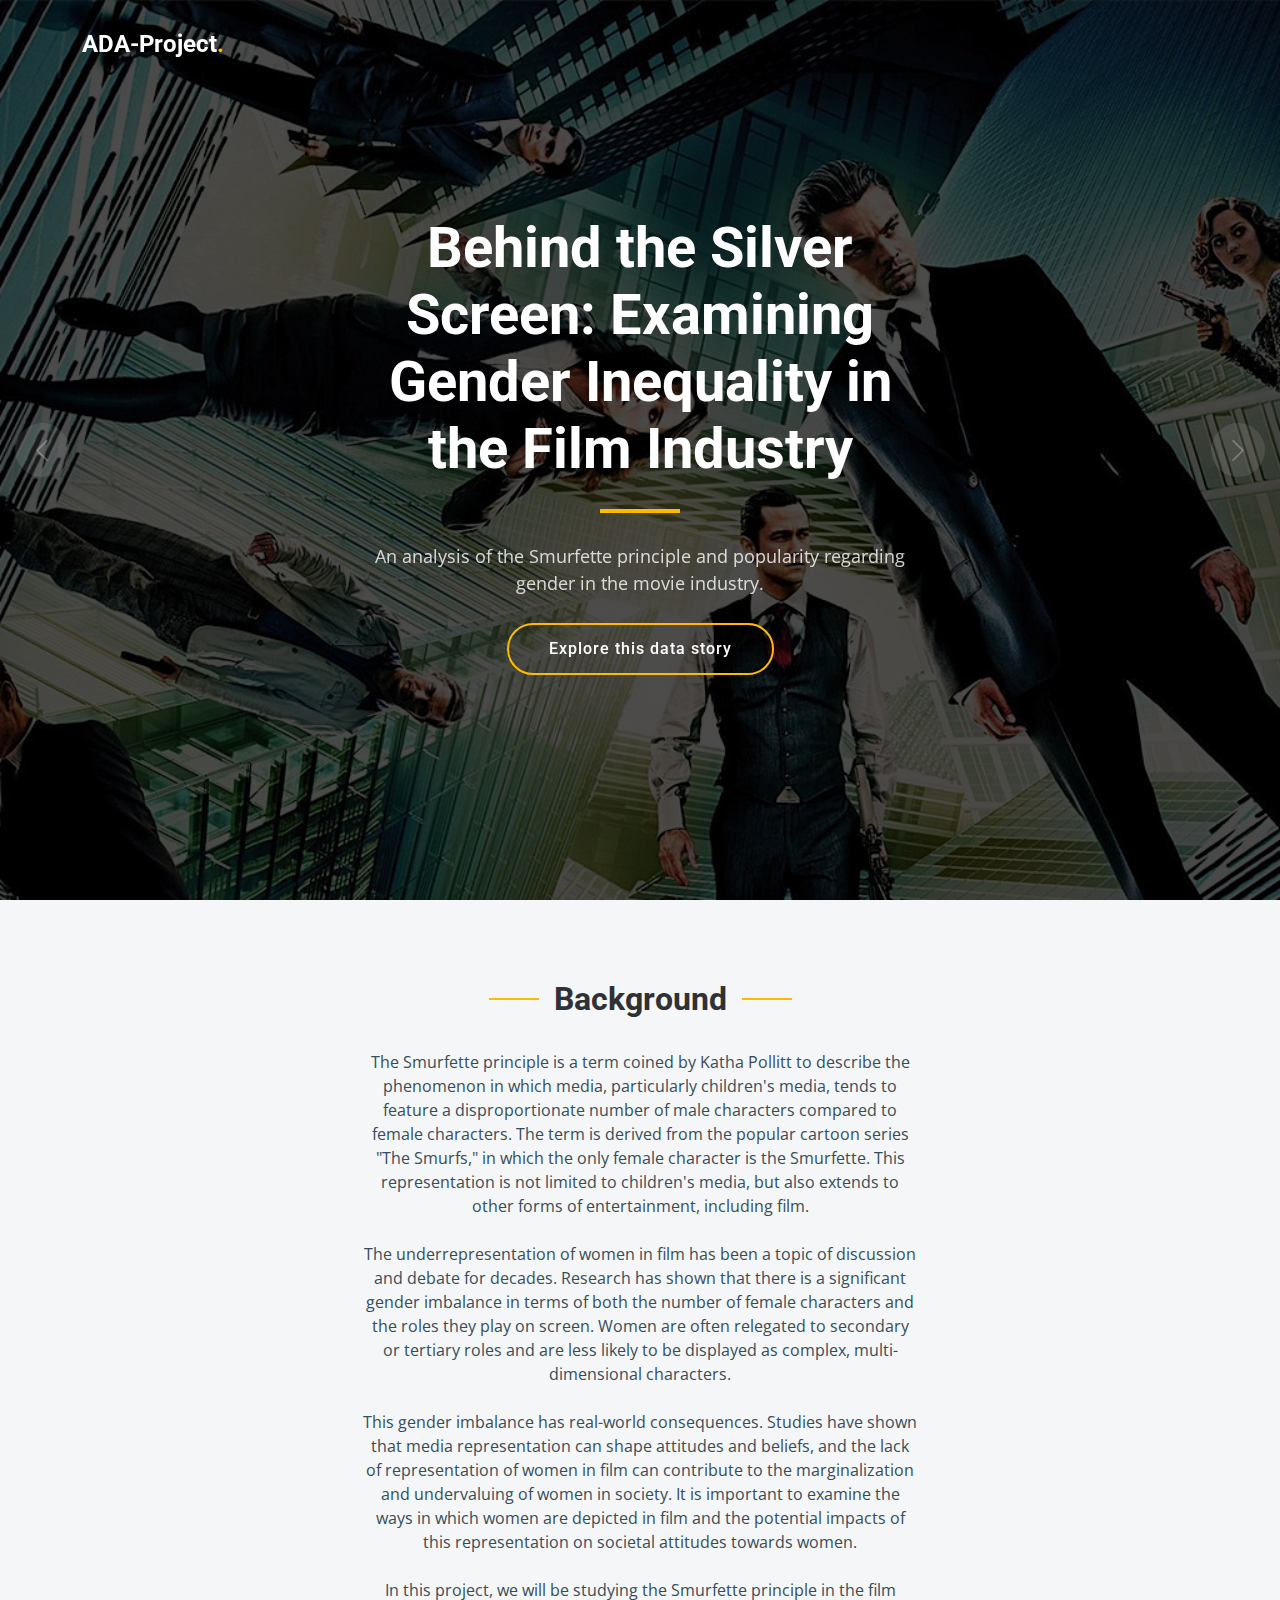
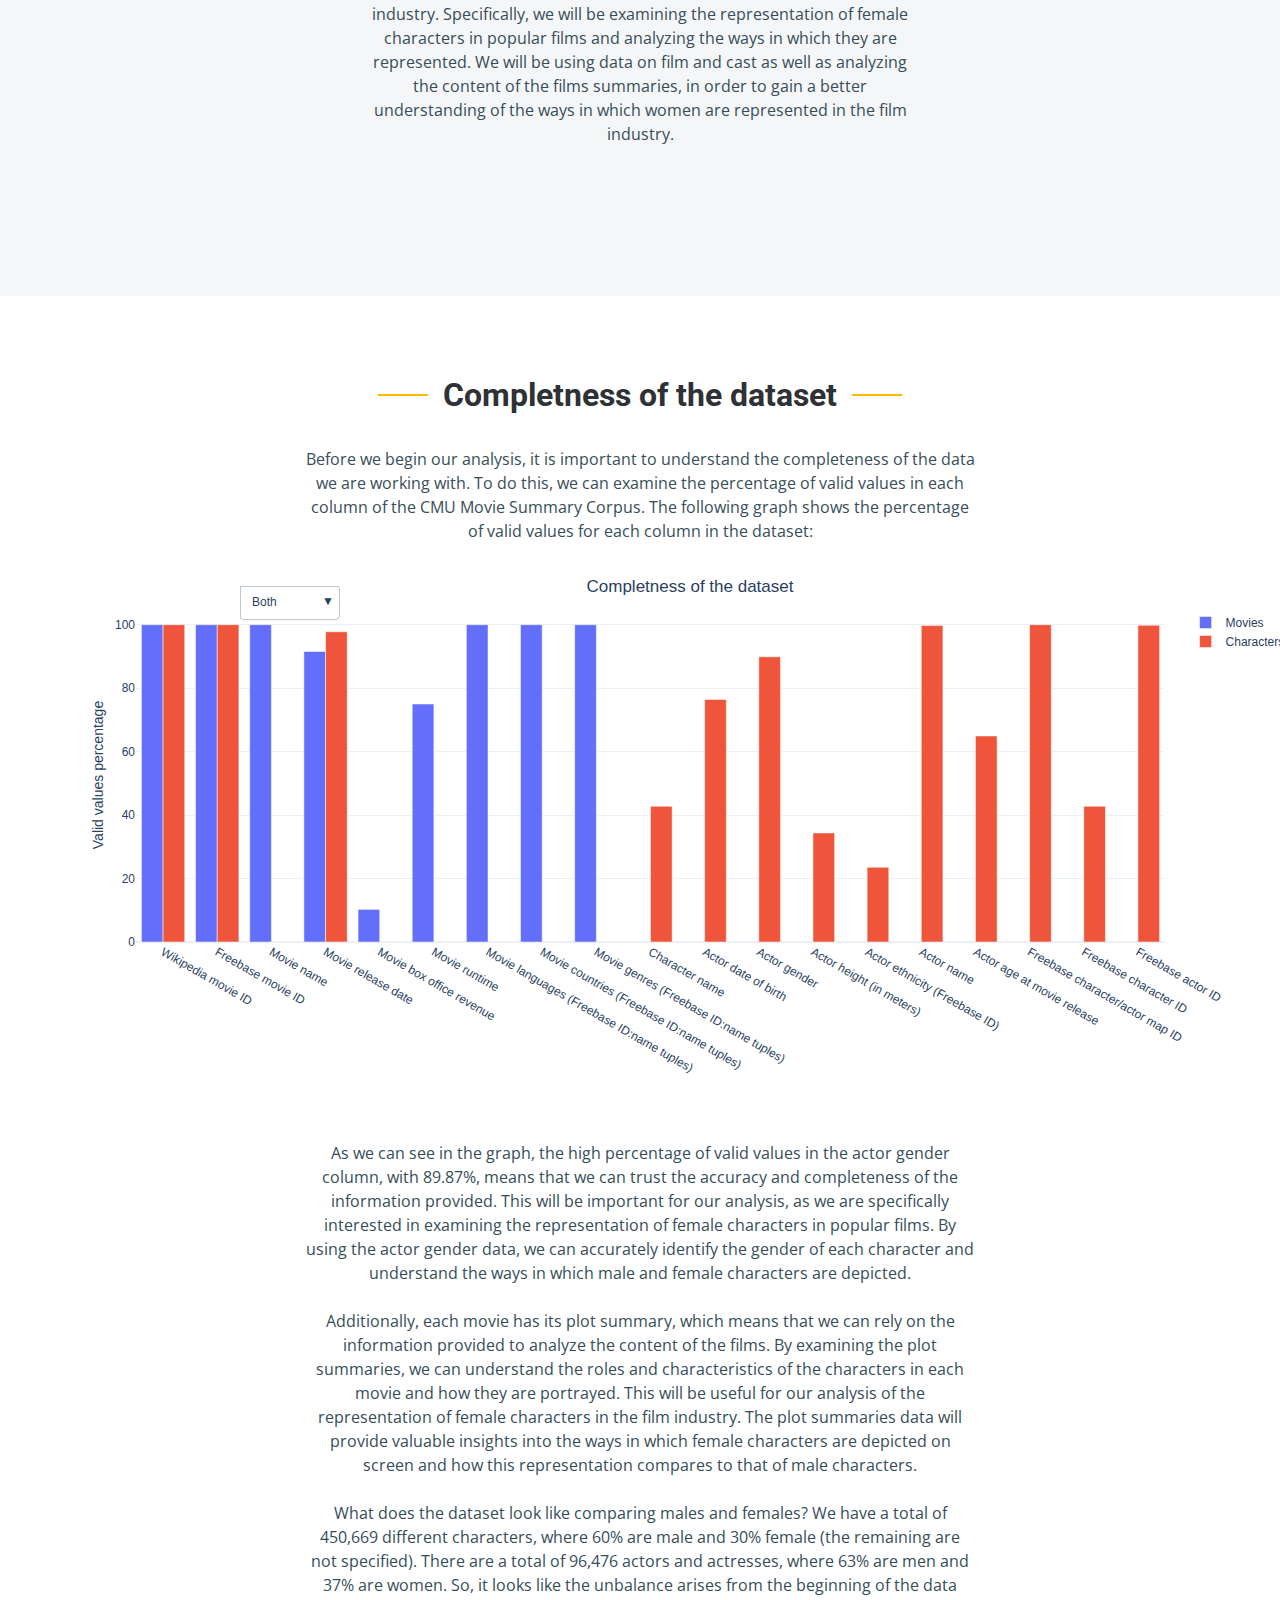
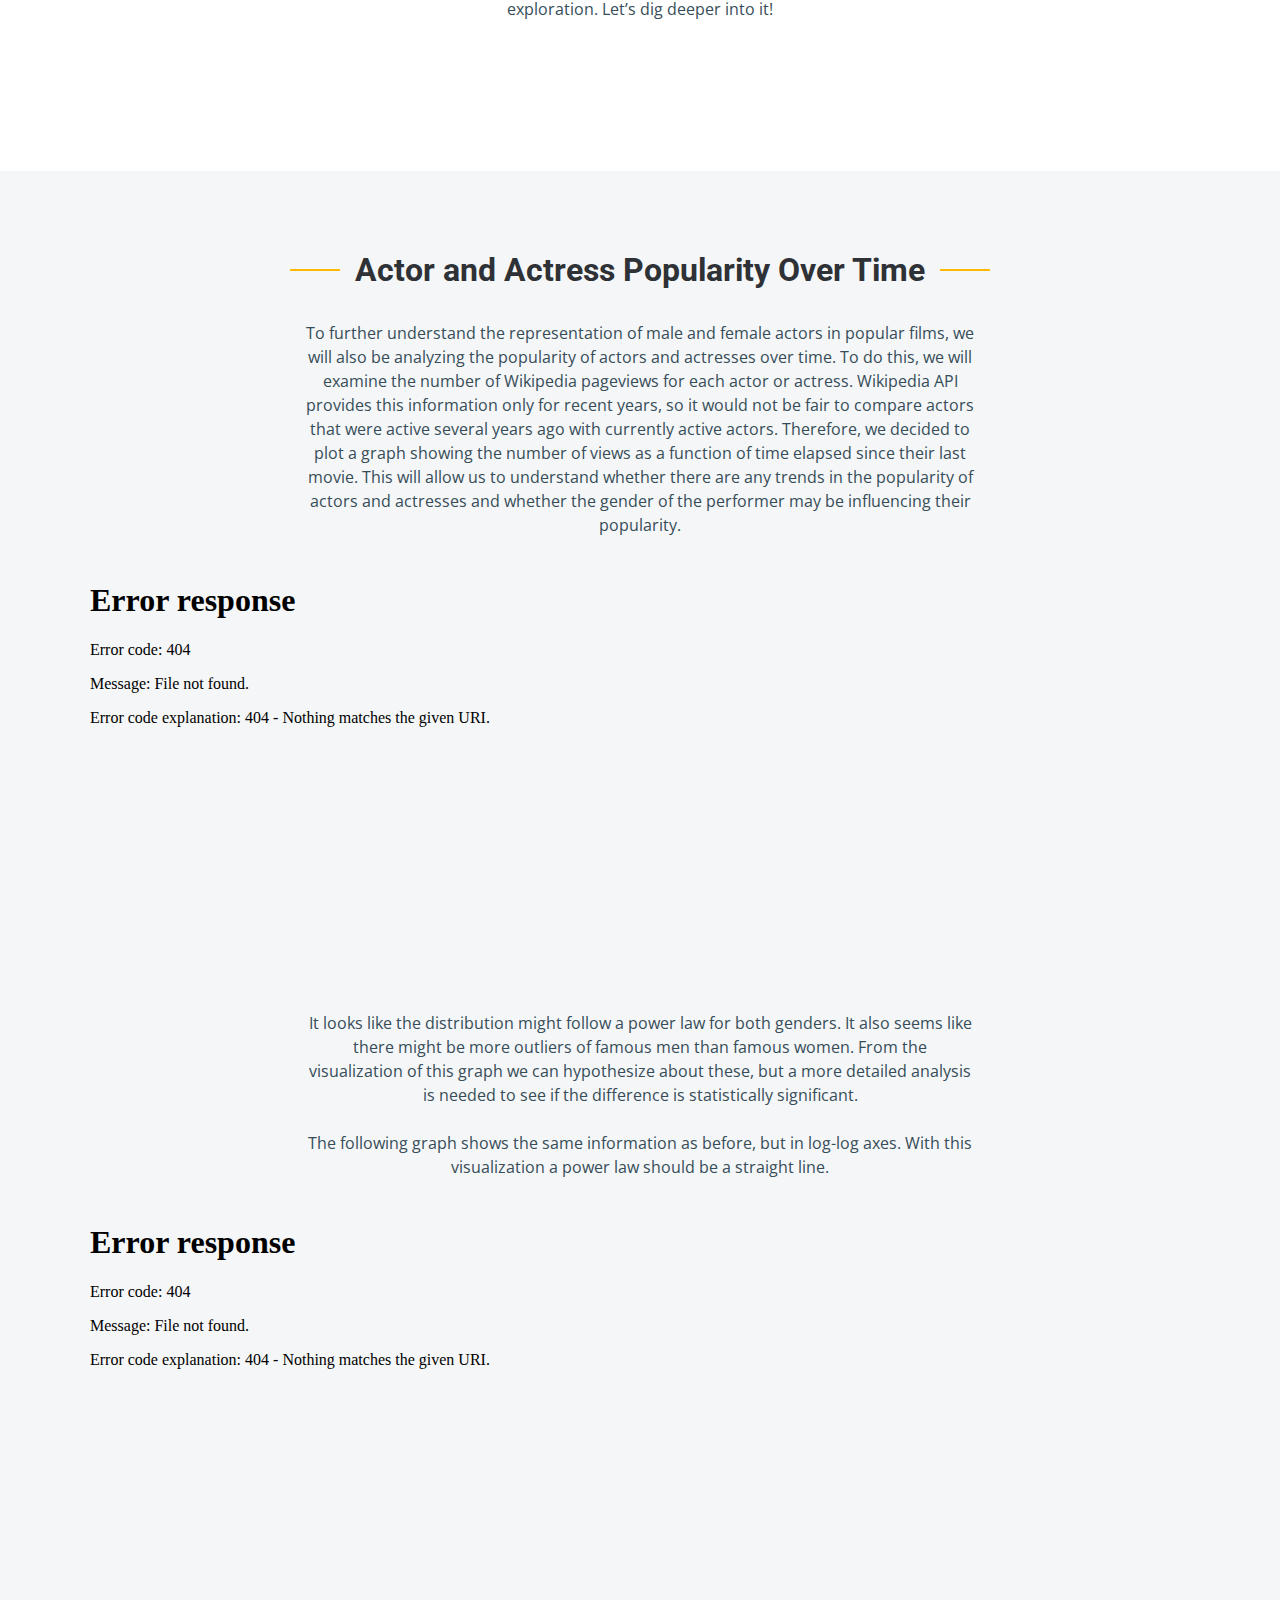
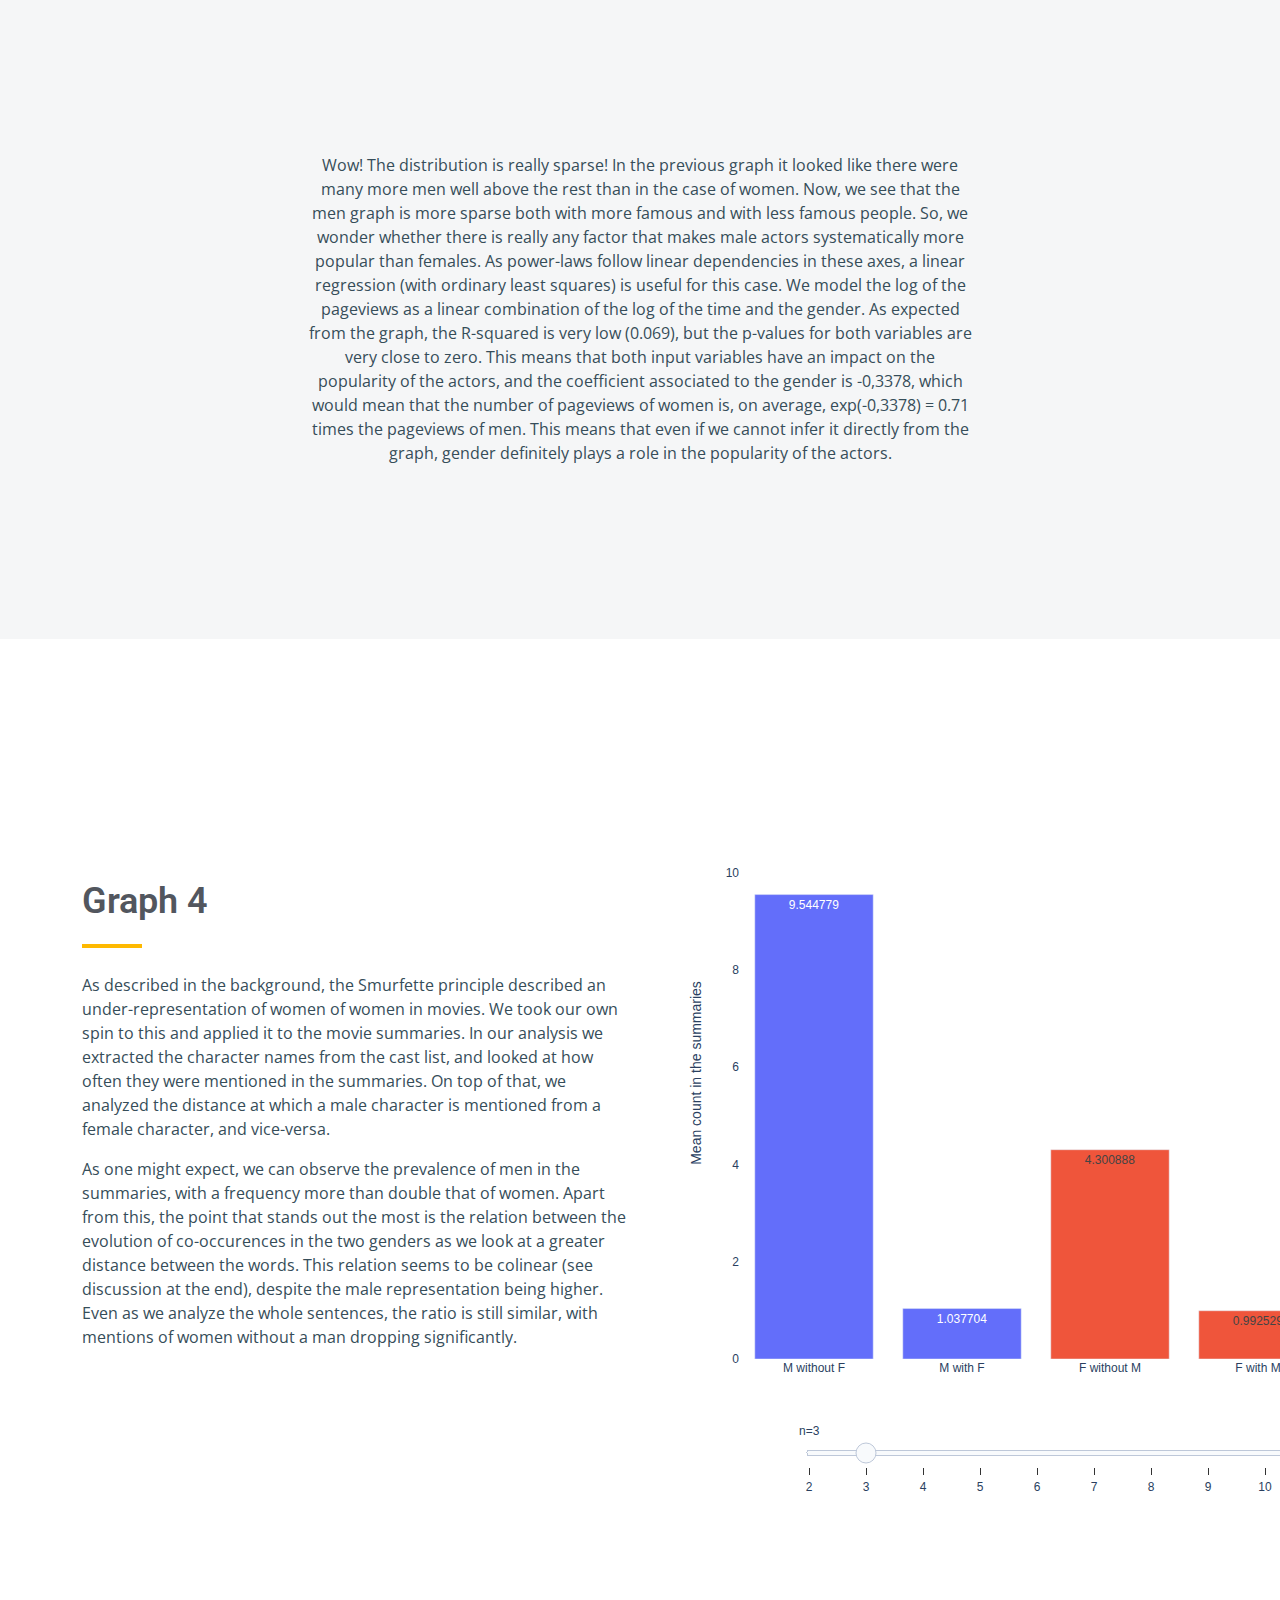
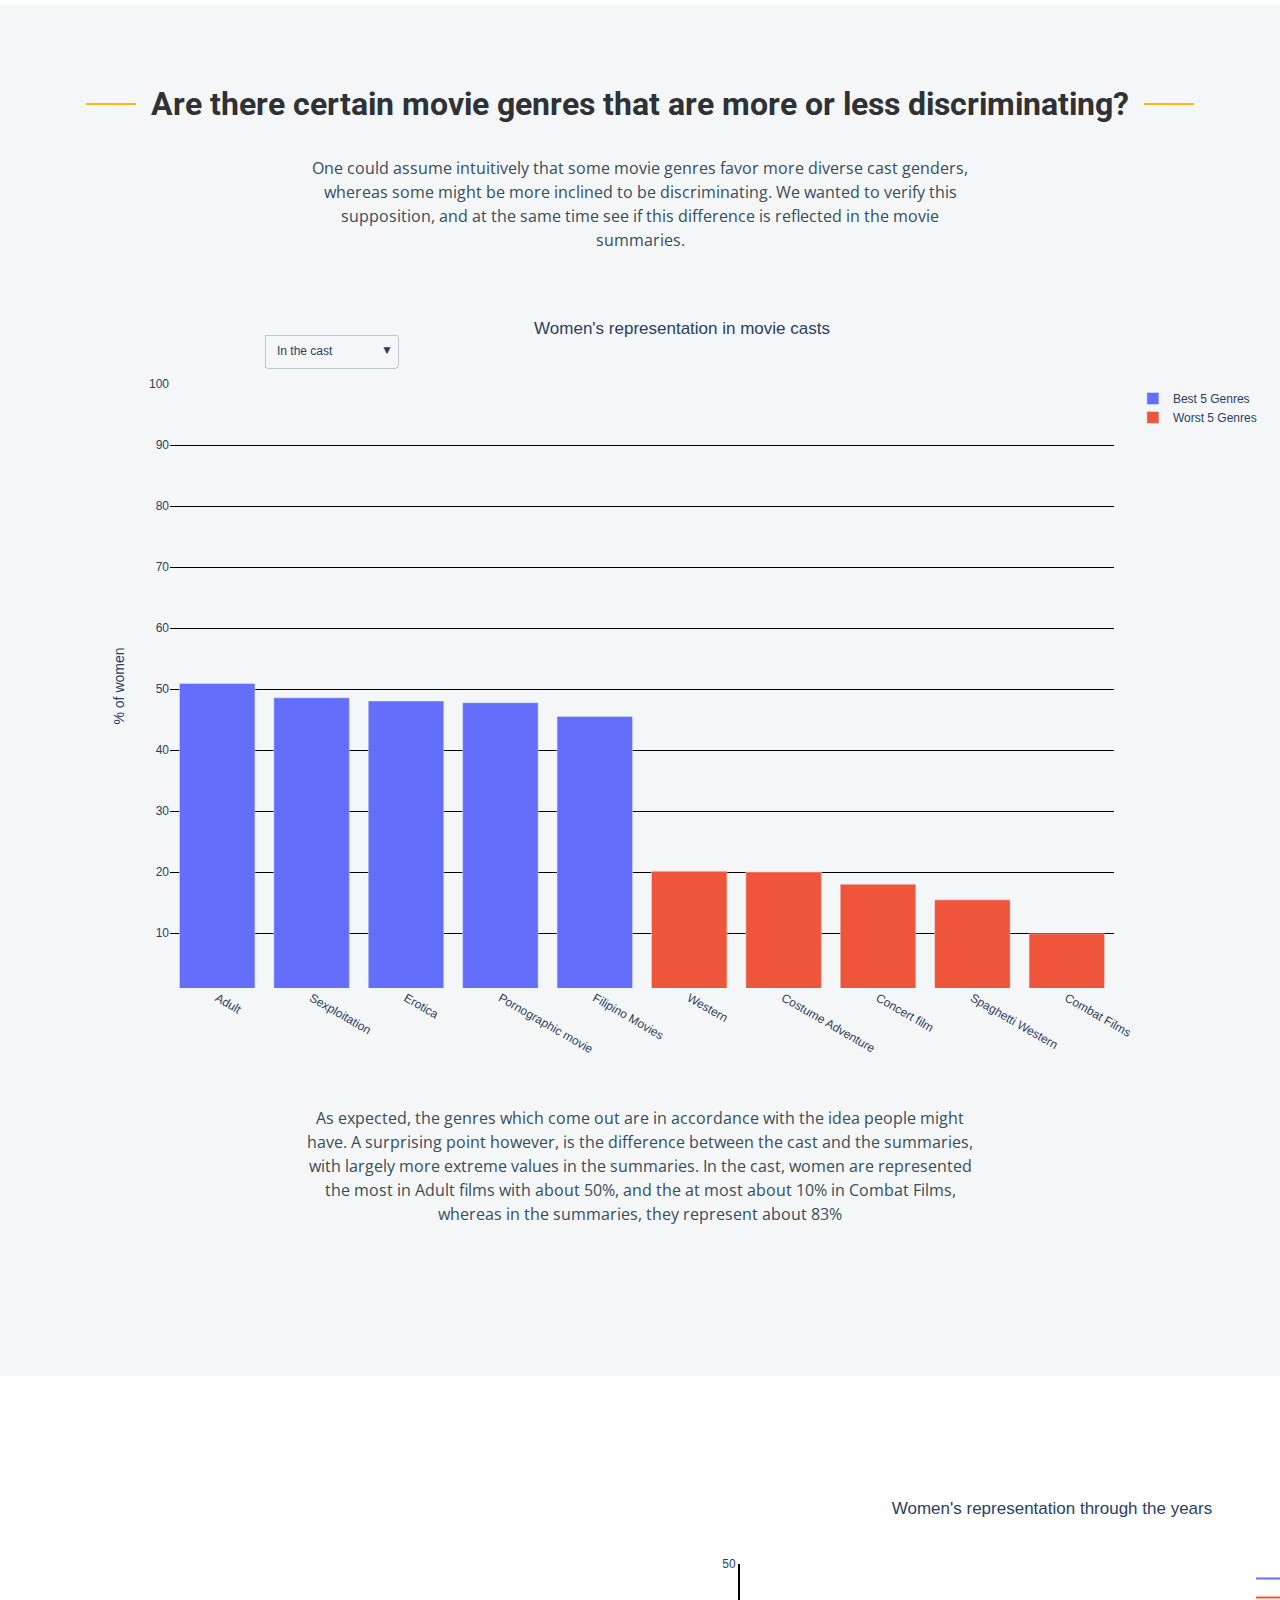
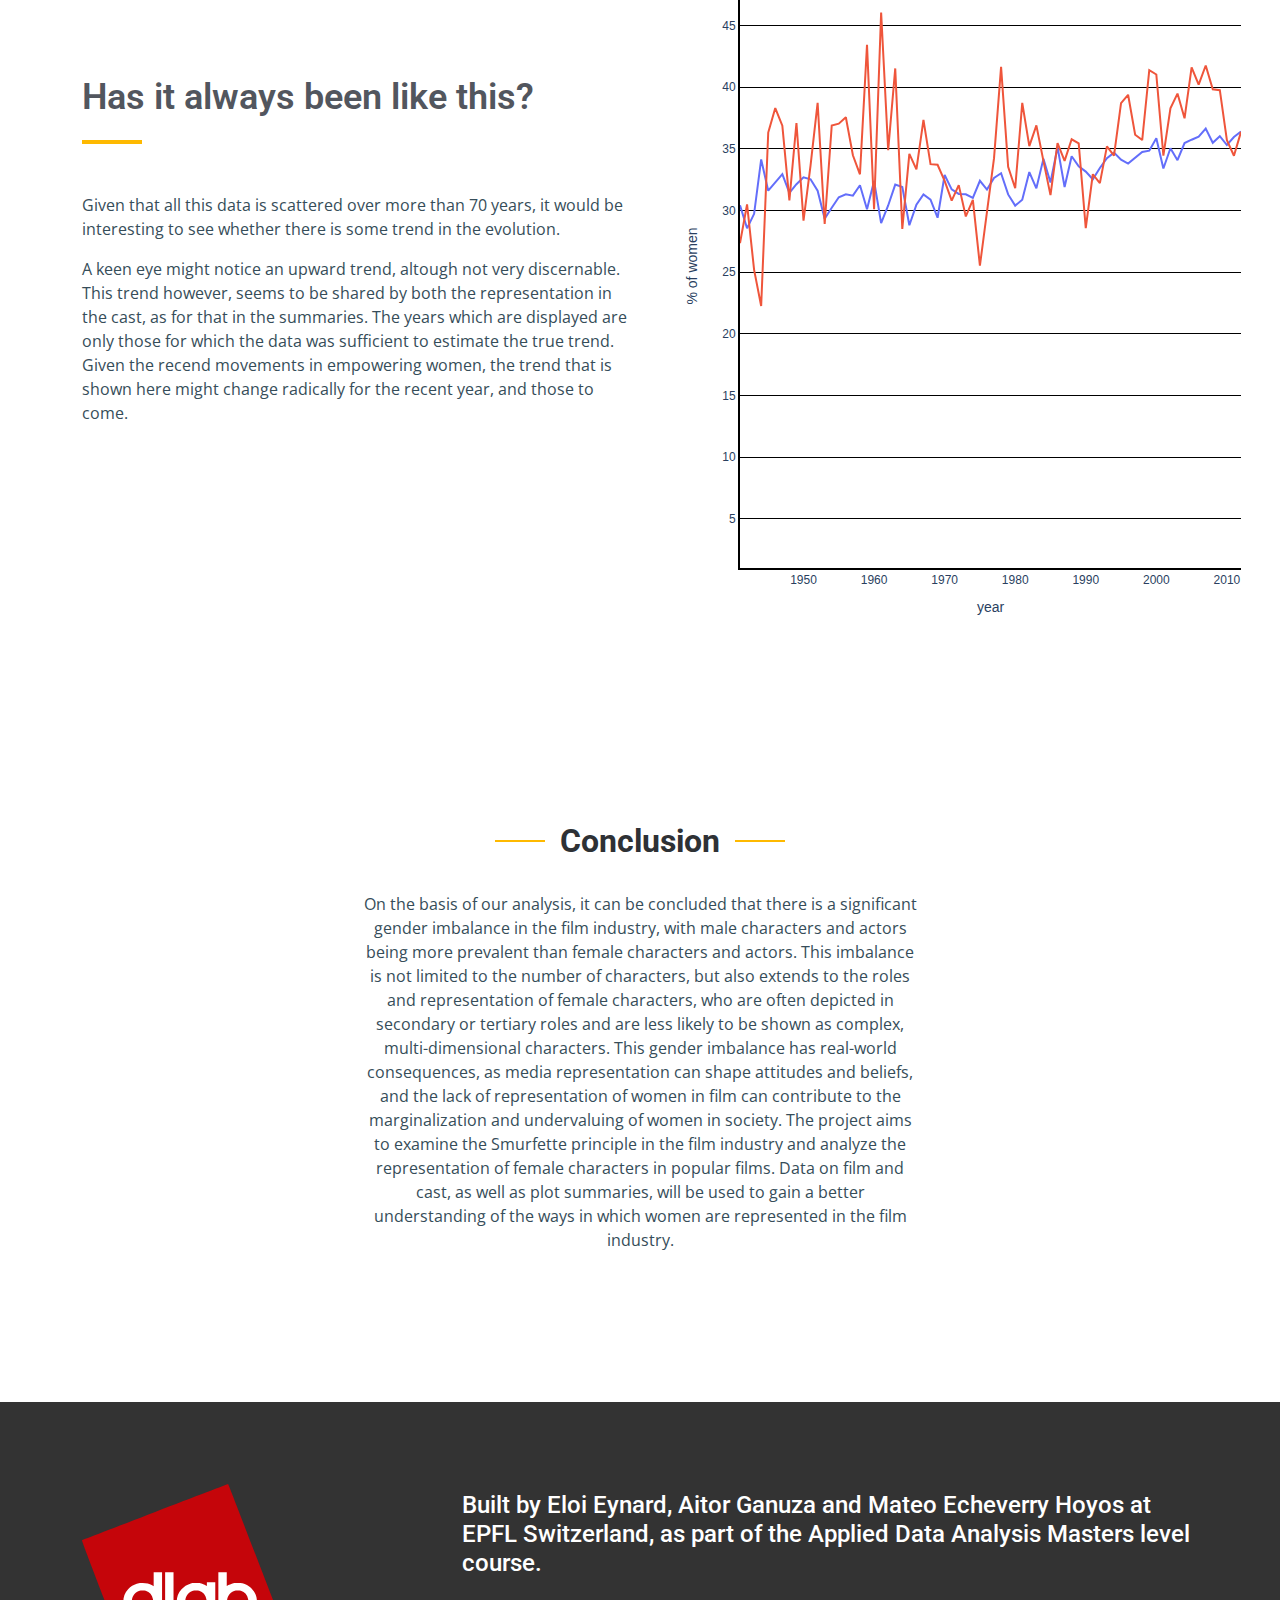
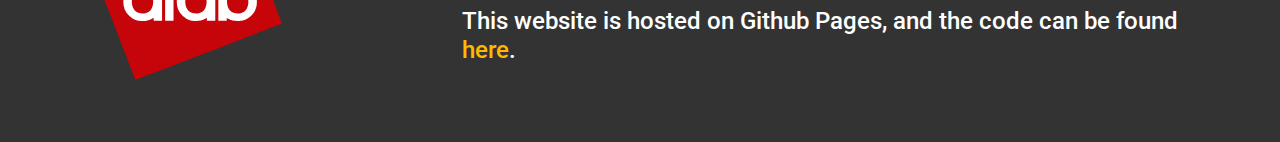
==== commit 9336395f: "Add conclusion" ====
--- a/index.html
+++ b/index.html
@@ -327,25 +327,7 @@
             <div class="section-header">
               <h2>Conclusion</h2>
               <br>
-              <p>Rem id rerum. Debitis deserunt quidem delectus expedita ducimus dolor. Aut iusto ipsa. Eos ipsum nobis
-                ipsa soluta itaque perspiciatis fuga ipsum perspiciatis. Eum amet fugiat totam nisi possimus ut delectus
-                dicta.
-              <p>Aliquam velit deserunt autem. Inventore et saepe. Tenetur suscipit eligendi labore culpa eos. Deserunt
-                porro magni qui necessitatibus dolorem at animi cupiditate.</p>
-              <p>Lorem ipsum dolor sit amet consectetur, adipisicing elit. Voluptatem ad necessitatibus adipisci ipsam,
-                fugiat modi hic quam. Voluptatum nam ex quae quis optio aliquid unde dolorum cum aspernatur, nemo
-                voluptas!
-                Explicabo ex itaque, omnis non iure laboriosam unde? Earum, maiores? Quia asperiores voluptates qui quam
-                laborum maxime suscipit quos aliquid, nam praesentium voluptatem at, earum molestias id quis fuga
-                facere.
-                Totam assumenda incidunt hic dolor dolorem libero corporis odio possimus eos, delectus voluptatibus
-                sapiente corrupti laboriosam, odit consectetur earum distinctio. Iusto sunt error molestiae, illum
-                consectetur nihil quia odit illo!
-                Natus optio nihil ipsum aliquam voluptas quam sequi laboriosam nesciunt autem odio adipisci at nisi eos
-                modi doloremque, expedita voluptatibus sapiente facilis hic sit cupiditate. Nostrum blanditiis in optio
-                iure!
-                Est aut vero cum, quas rerum amet, beatae laboriosam cupiditate suscipit porro, temporibus et aliquam.
-                Nihil id eaque ea repellat! Molestiae voluptas omnis, in odio ea nihil rem qui nesciunt.</p>
+              <p>On the basis of our analysis, it can be concluded that there is a significant gender imbalance in the film industry, with male characters and actors being more prevalent than female characters and actors. This imbalance is not limited to the number of characters, but also extends to the roles and representation of female characters, who are often depicted in secondary or tertiary roles and are less likely to be shown as complex, multi-dimensional characters. This gender imbalance has real-world consequences, as media representation can shape attitudes and beliefs, and the lack of representation of women in film can contribute to the marginalization and undervaluing of women in society. The project aims to examine the Smurfette principle in the film industry and analyze the representation of female characters in popular films. Data on film and cast, as well as plot summaries, will be used to gain a better understanding of the ways in which women are represented in the film industry.</p>
             </div>
           </div>
 
@@ -367,8 +349,8 @@
             </div>
 
             <div class="col-lg-8 col-md-3">
-              <h4>Built by Eloi Eynard, Aitor Ganuza and Mateo Echeverry Hoyos at EPFL Switzerland, as part of the
-                Applied Data Analysis Masters level course.</h4>
+              <h4>Built by Eloi Eynard, Aitor Ganuza and Mateo Echeverry Hoyos at EPFL Switzerland, as part of the Applied Data Analysis Masters level course.</h4> <br>
+              <h4>This website is hosted on Github Pages, and the code can be found <a href="https://github.com/mateo762/ada-project" target="_blank">here</a>.</h4>
             </div>
           </div>
         </div>
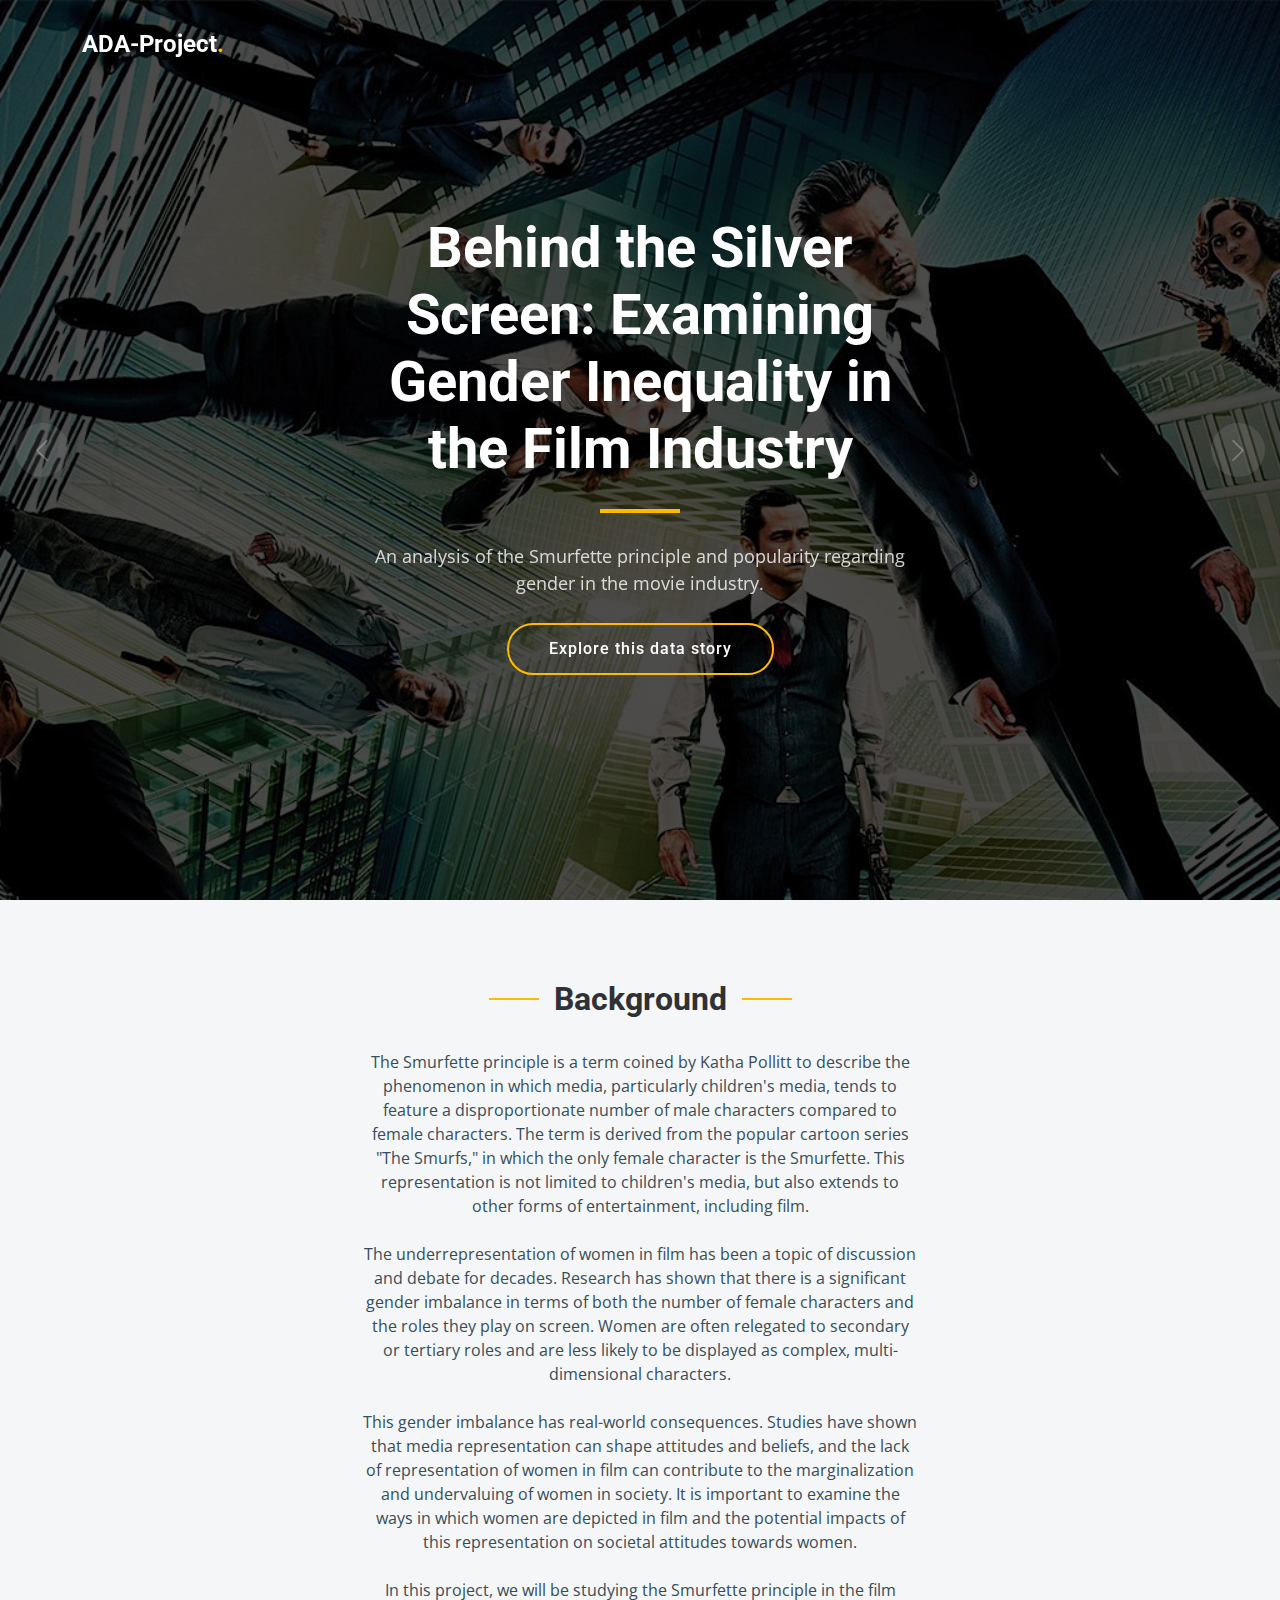
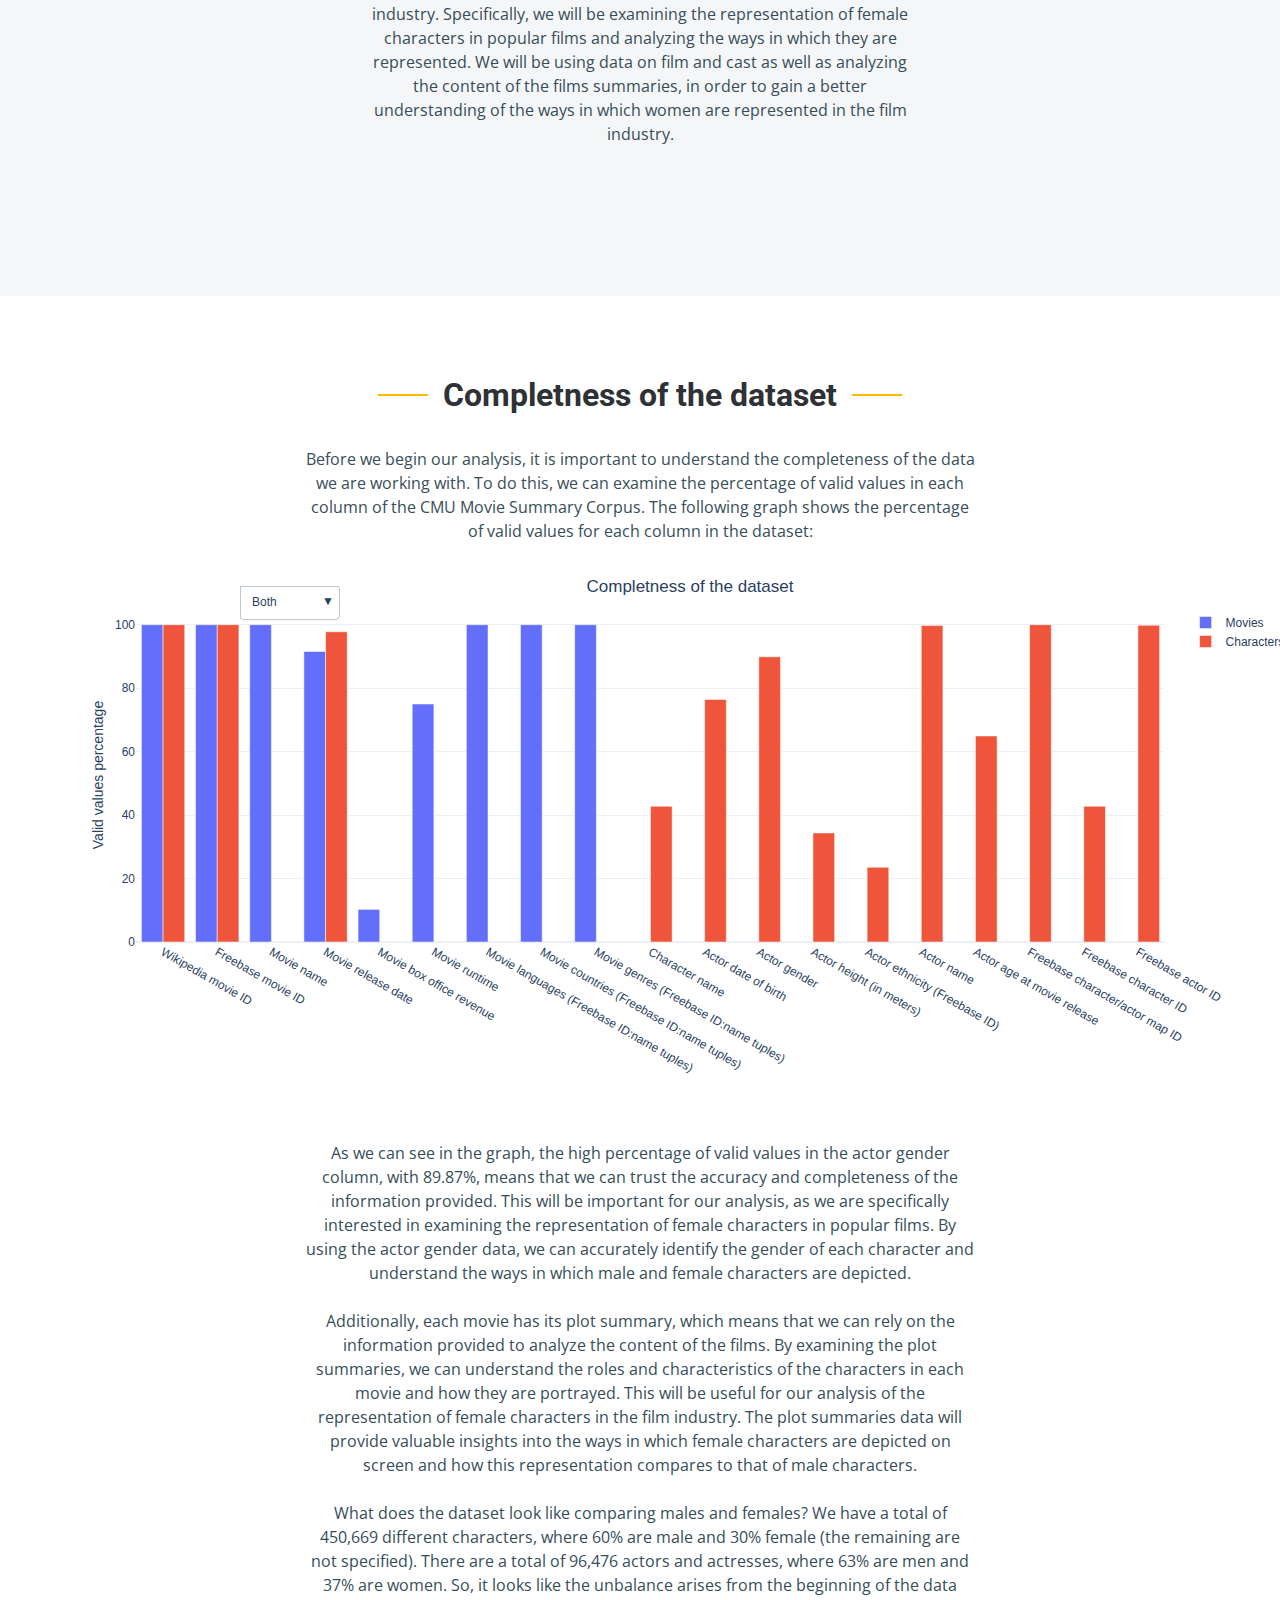
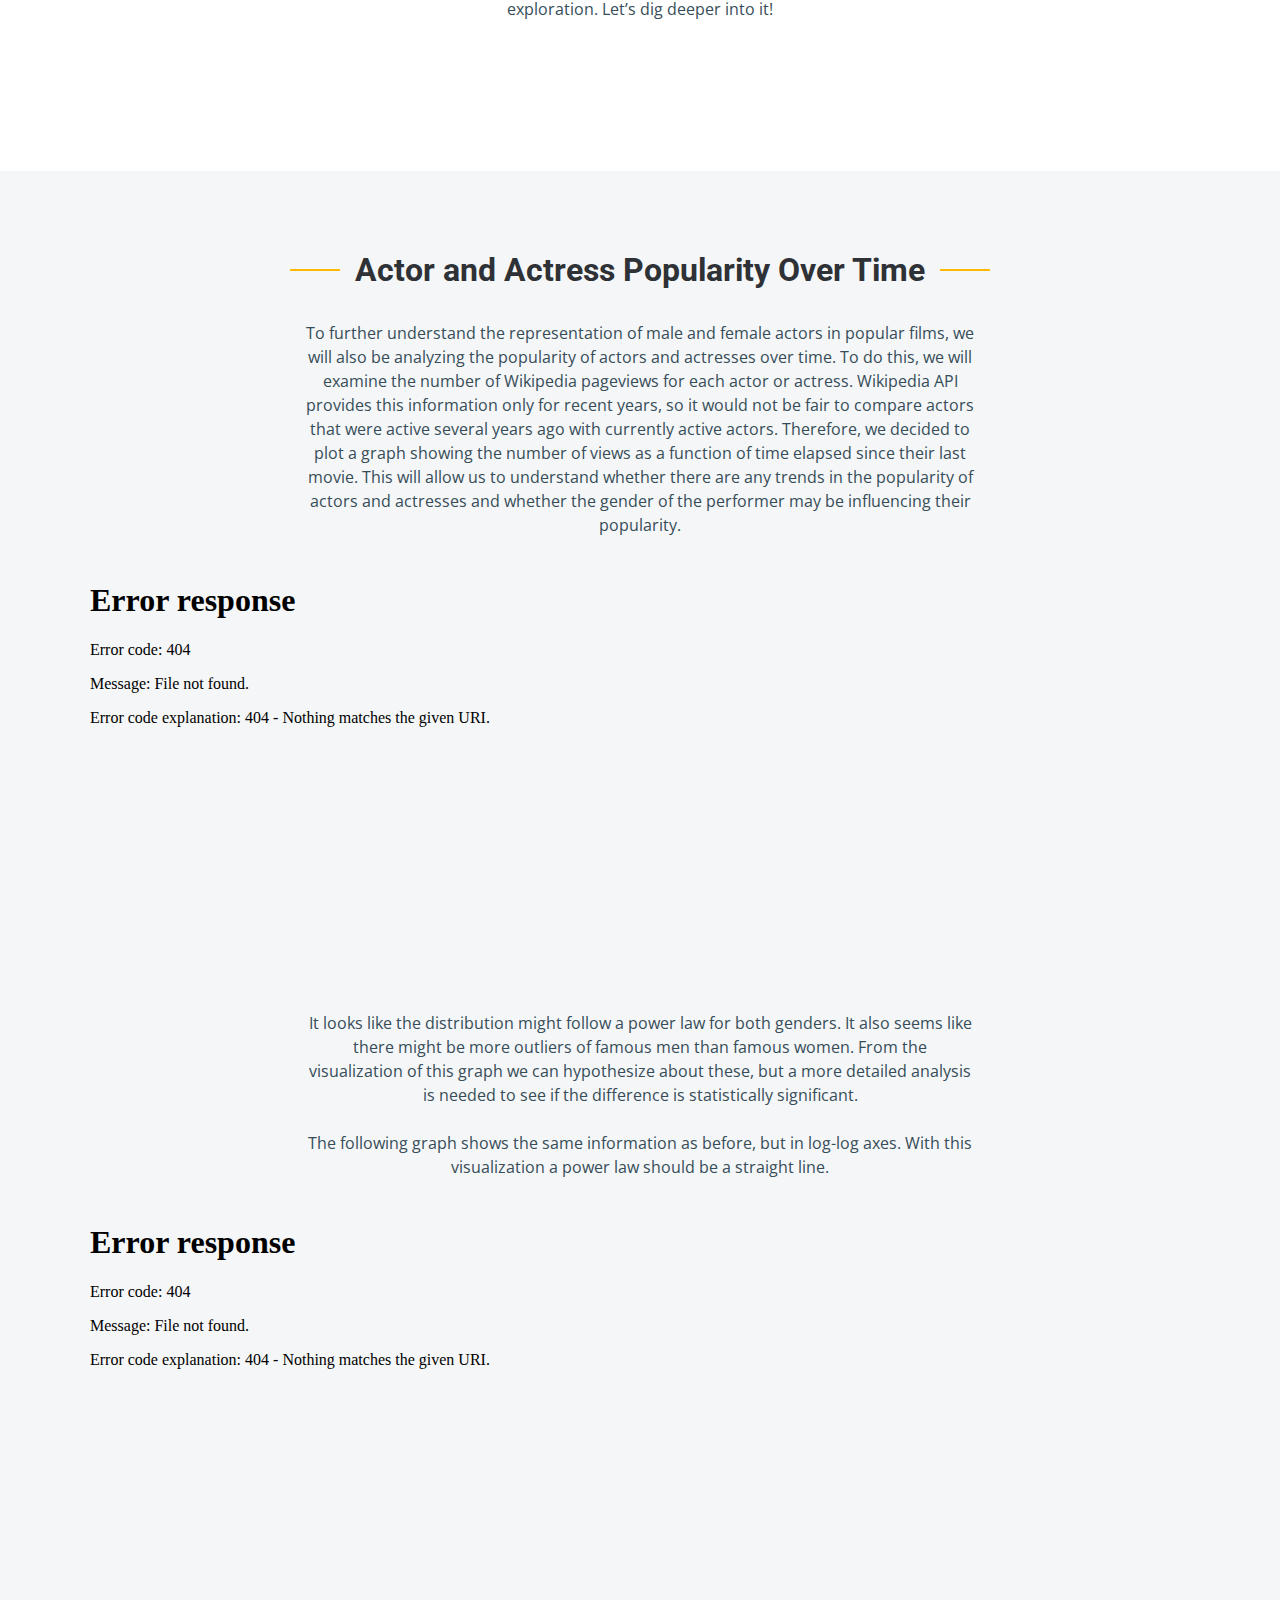
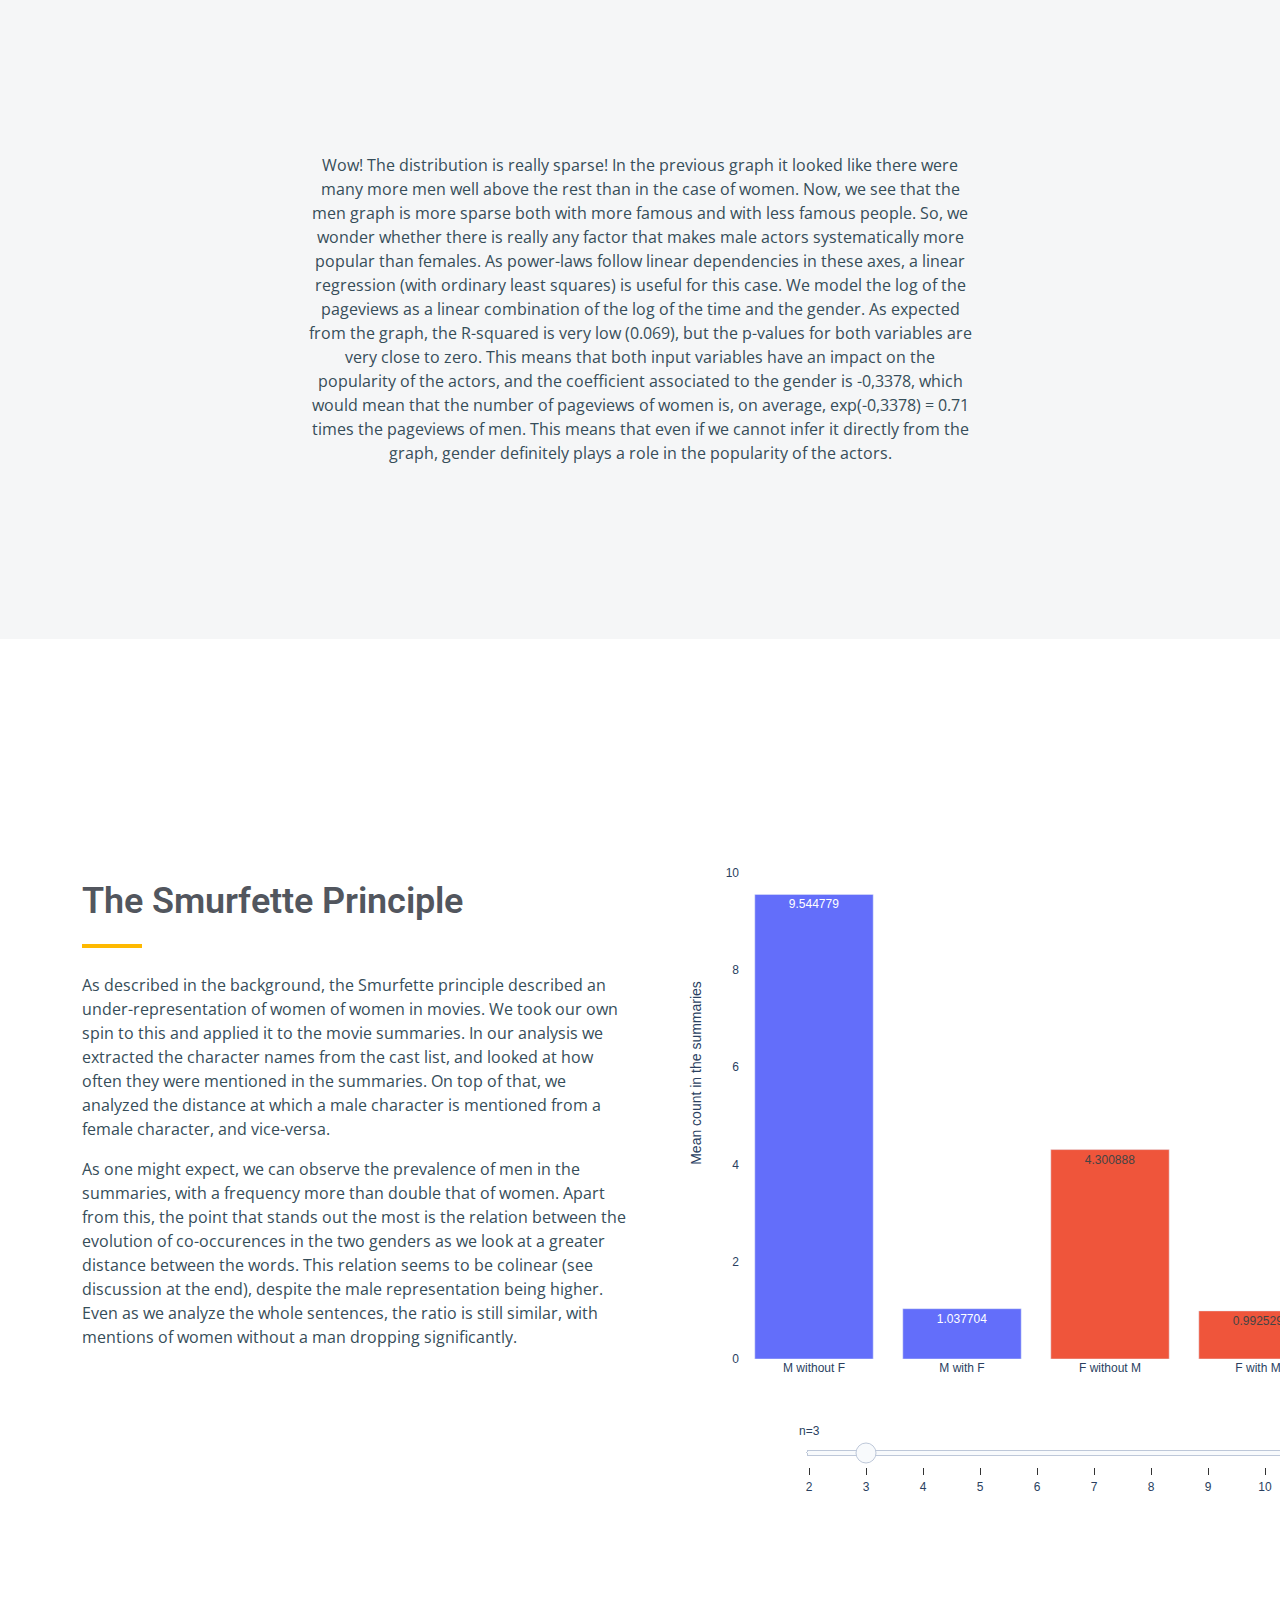
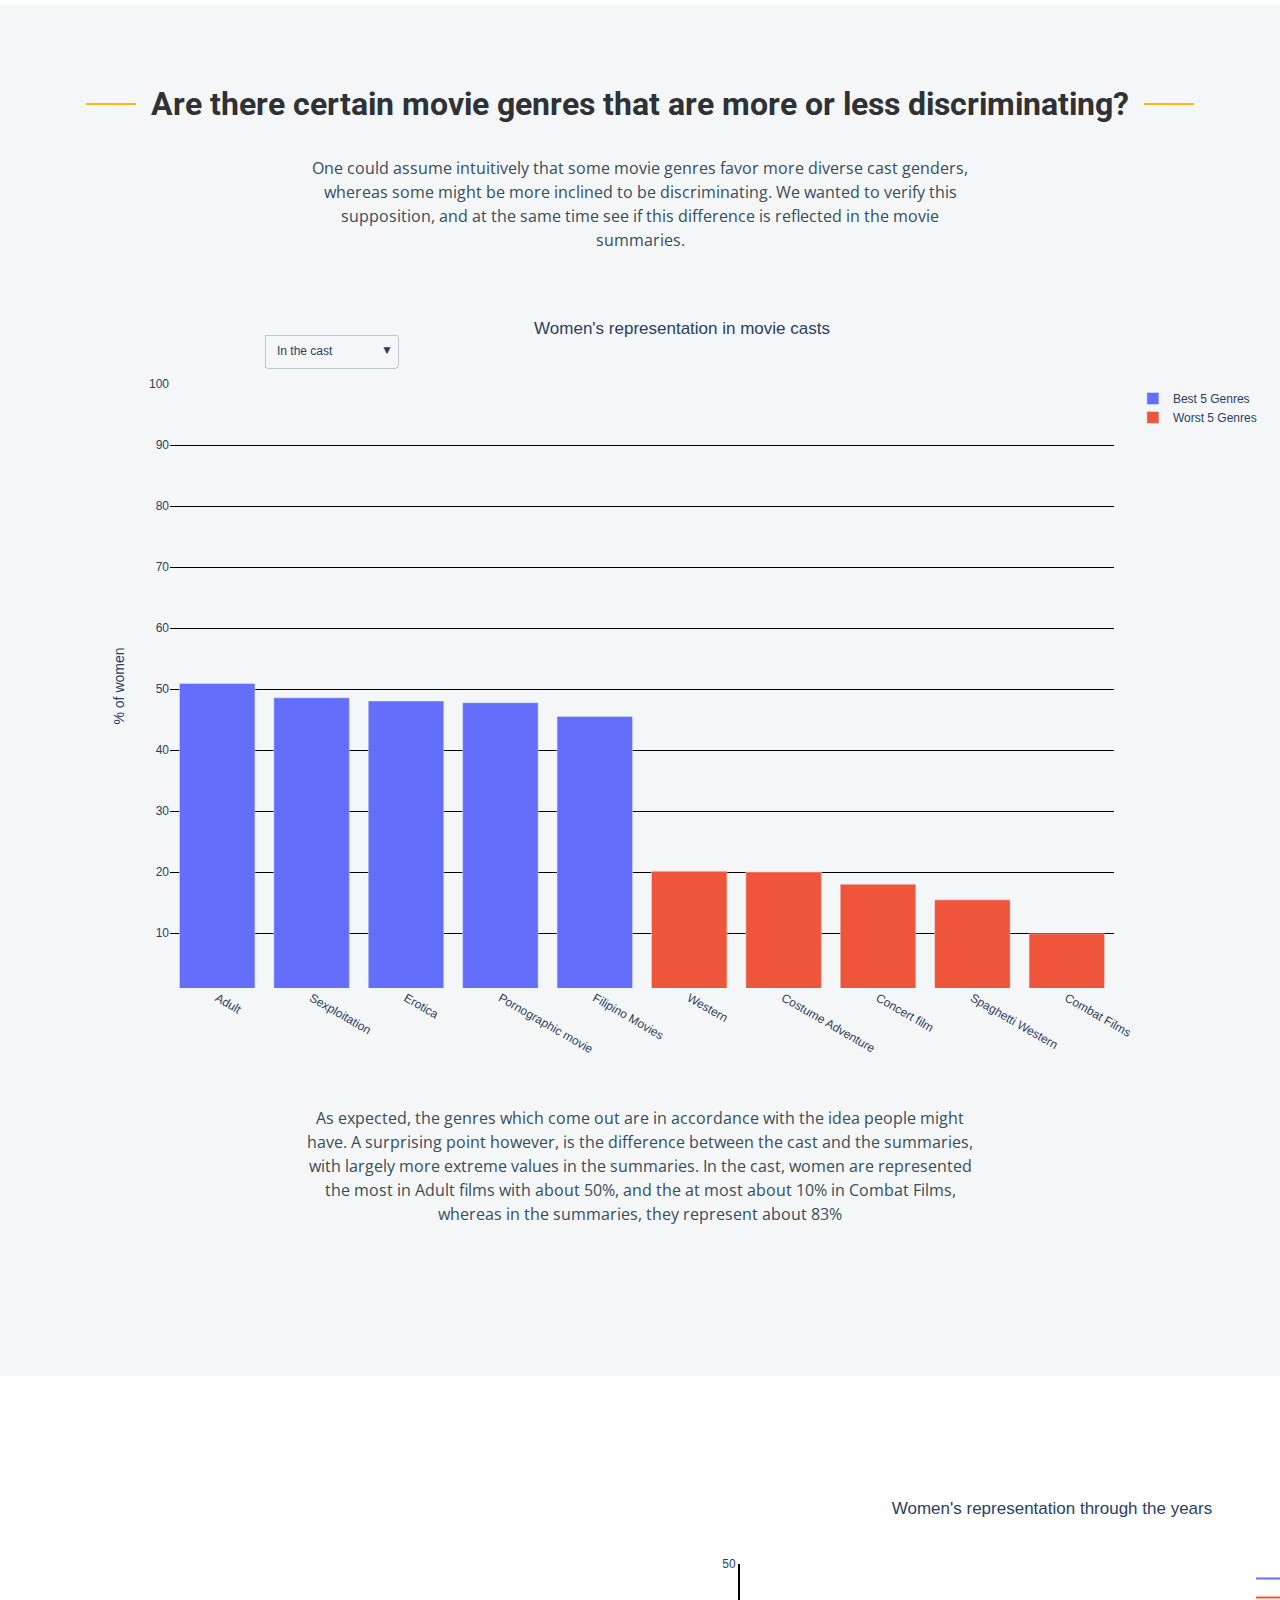
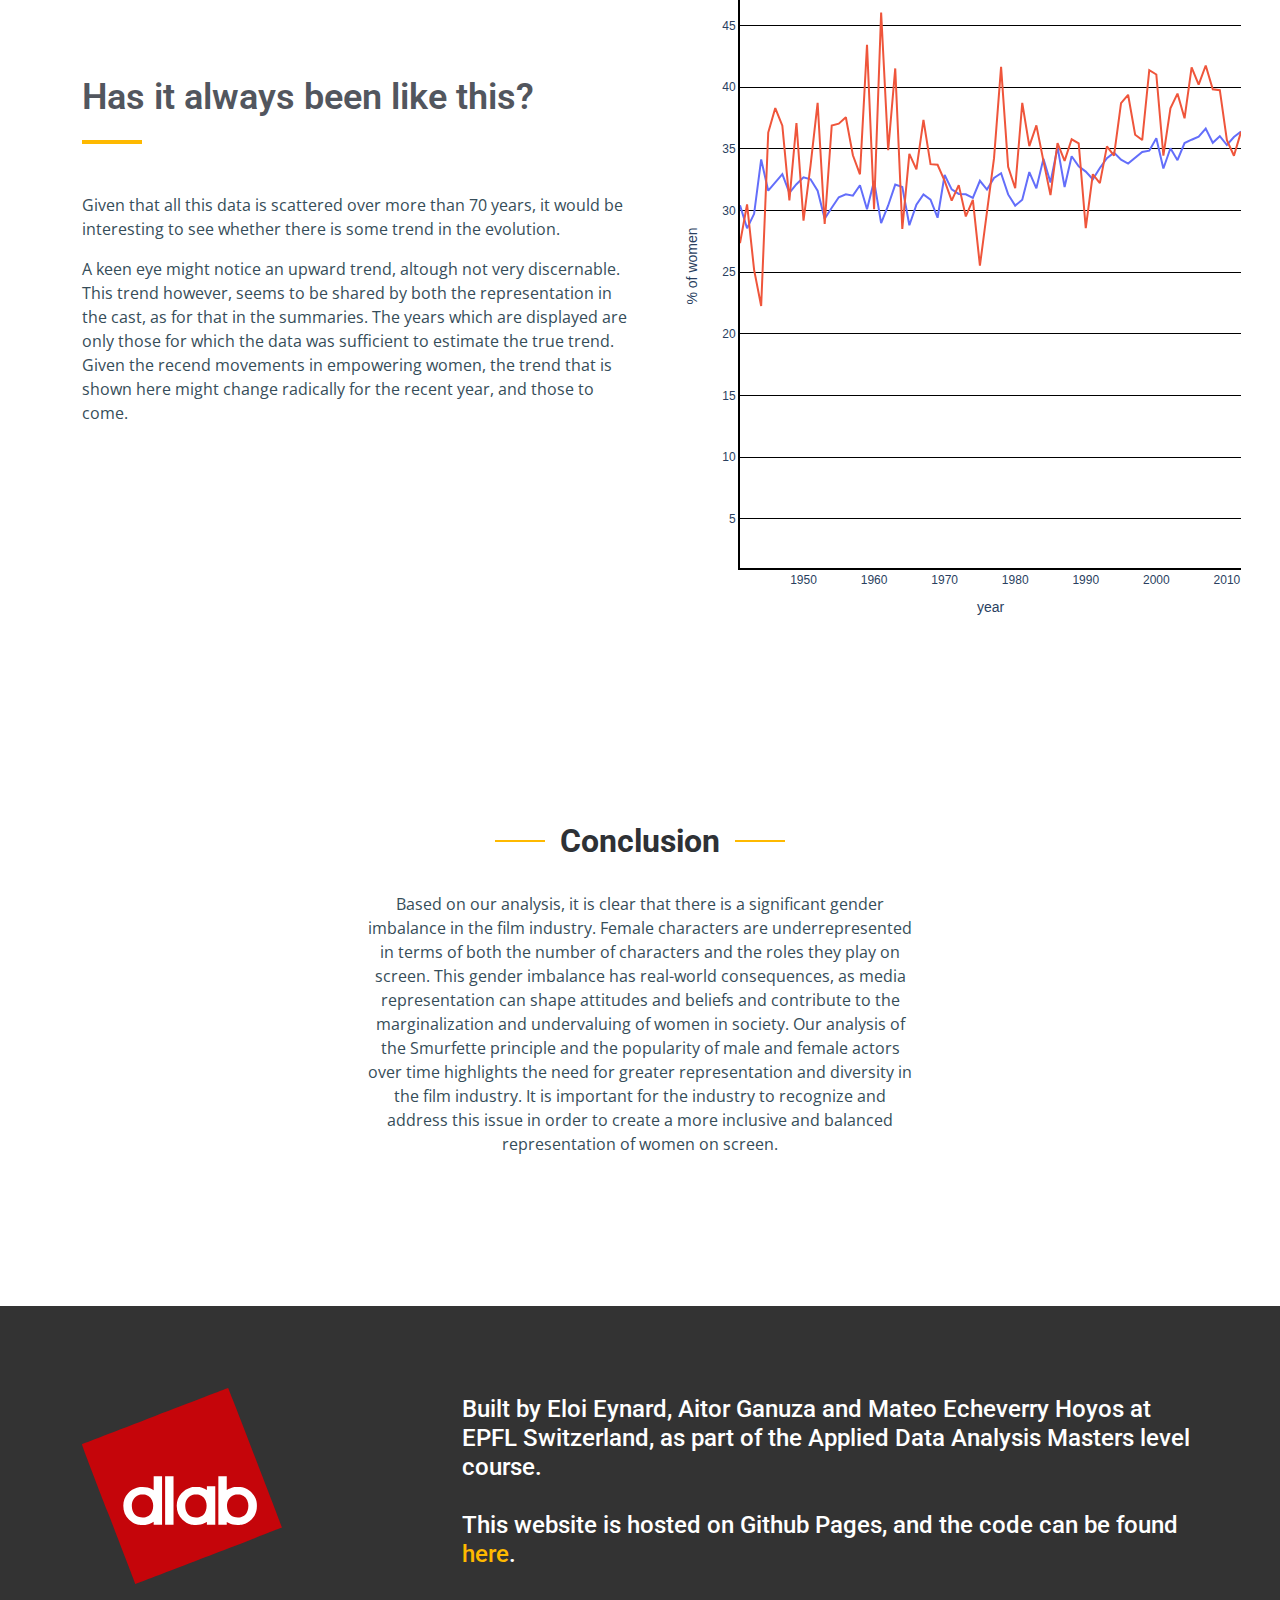
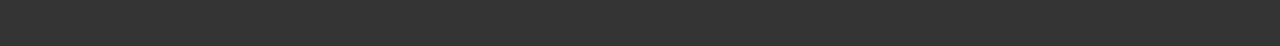
==== commit ea9a1510: "Changed graph 4 name" ====
--- a/index.html
+++ b/index.html
@@ -236,7 +236,7 @@
 
           <div class="col-lg-6 d-flex align-items-center">
             <div class="content">
-              <h3>Graph 4</h3>
+              <h3>The Smurfette Principle</h3>
               <p>As described in the background, the Smurfette principle described an under-representation of women of
                 women in movies.
                 We took our own spin to this and applied it to the movie summaries. In our analysis we extracted the
@@ -327,7 +327,7 @@
             <div class="section-header">
               <h2>Conclusion</h2>
               <br>
-              <p>On the basis of our analysis, it can be concluded that there is a significant gender imbalance in the film industry, with male characters and actors being more prevalent than female characters and actors. This imbalance is not limited to the number of characters, but also extends to the roles and representation of female characters, who are often depicted in secondary or tertiary roles and are less likely to be shown as complex, multi-dimensional characters. This gender imbalance has real-world consequences, as media representation can shape attitudes and beliefs, and the lack of representation of women in film can contribute to the marginalization and undervaluing of women in society. The project aims to examine the Smurfette principle in the film industry and analyze the representation of female characters in popular films. Data on film and cast, as well as plot summaries, will be used to gain a better understanding of the ways in which women are represented in the film industry.</p>
+              <p>Based on our analysis, it is clear that there is a significant gender imbalance in the film industry. Female characters are underrepresented in terms of both the number of characters and the roles they play on screen. This gender imbalance has real-world consequences, as media representation can shape attitudes and beliefs and contribute to the marginalization and undervaluing of women in society. Our analysis of the Smurfette principle and the popularity of male and female actors over time highlights the need for greater representation and diversity in the film industry. It is important for the industry to recognize and address this issue in order to create a more inclusive and balanced representation of women on screen.</p>
             </div>
           </div>
 
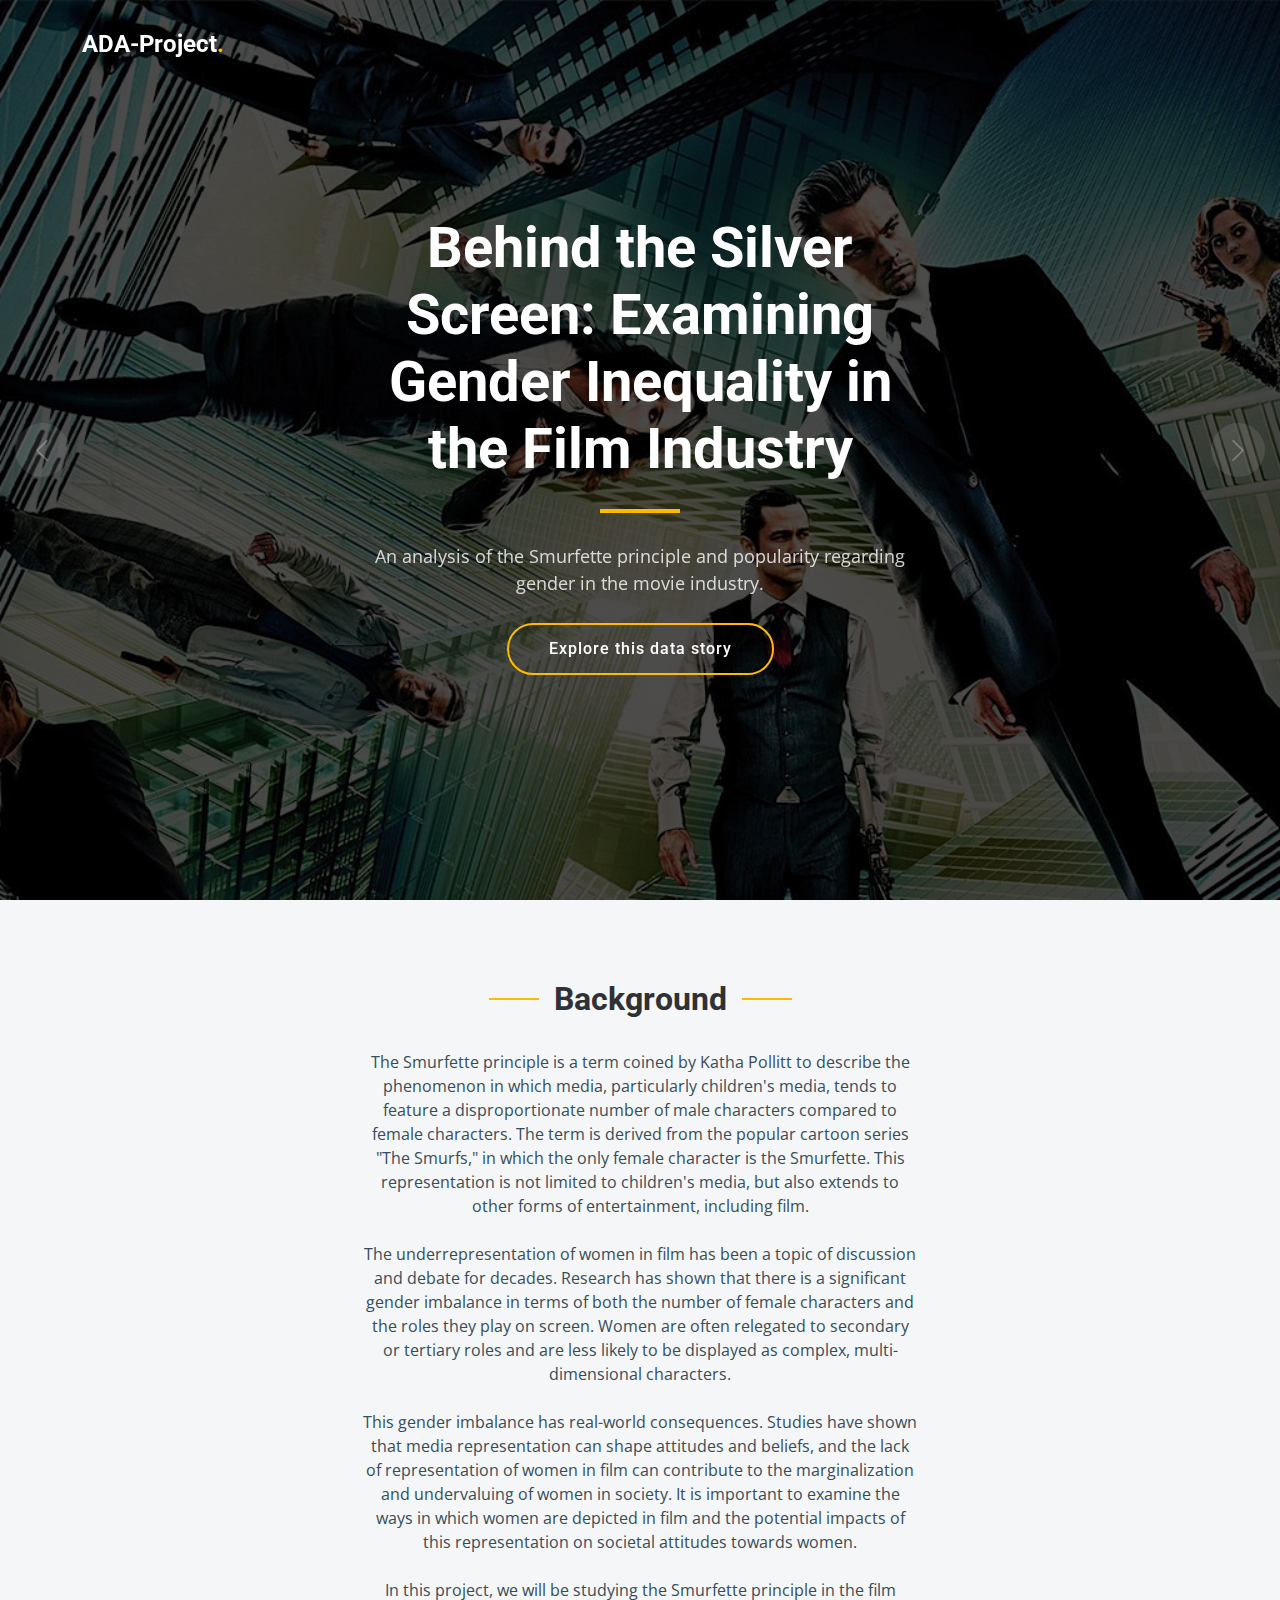
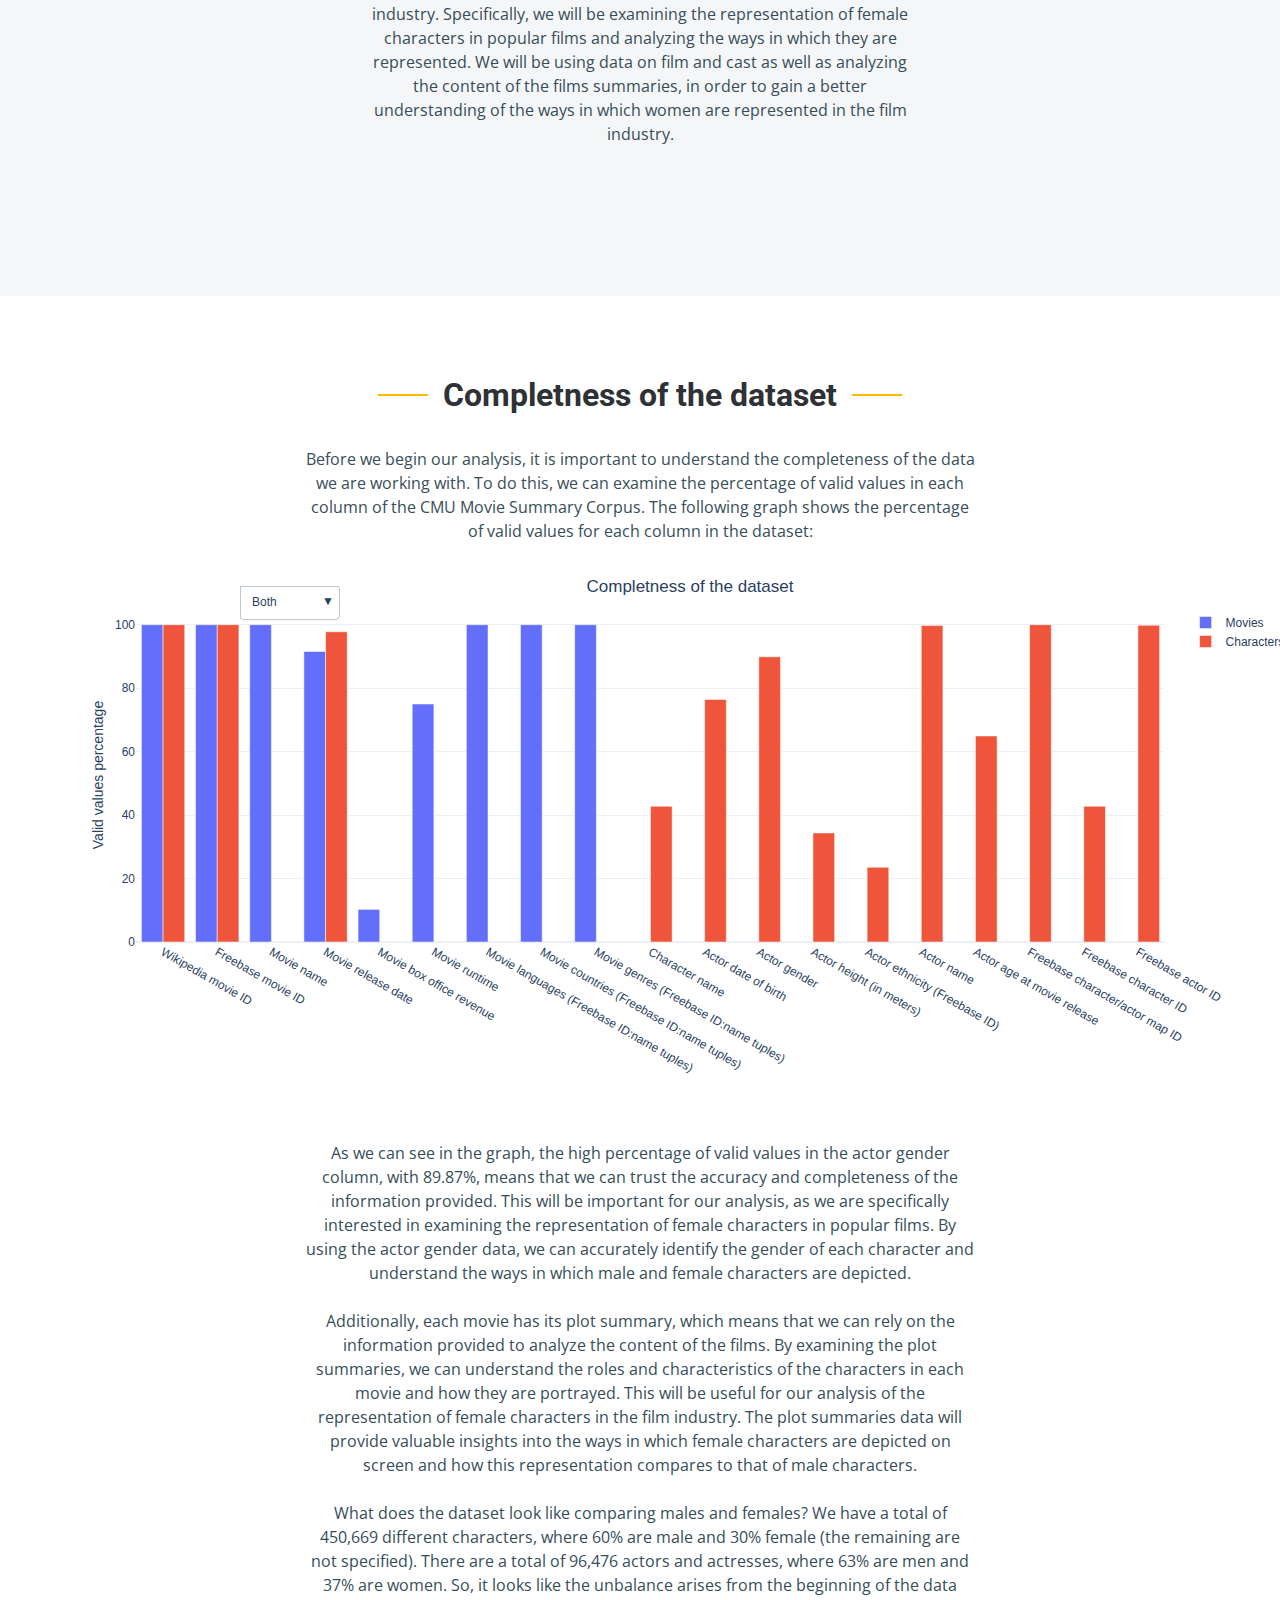
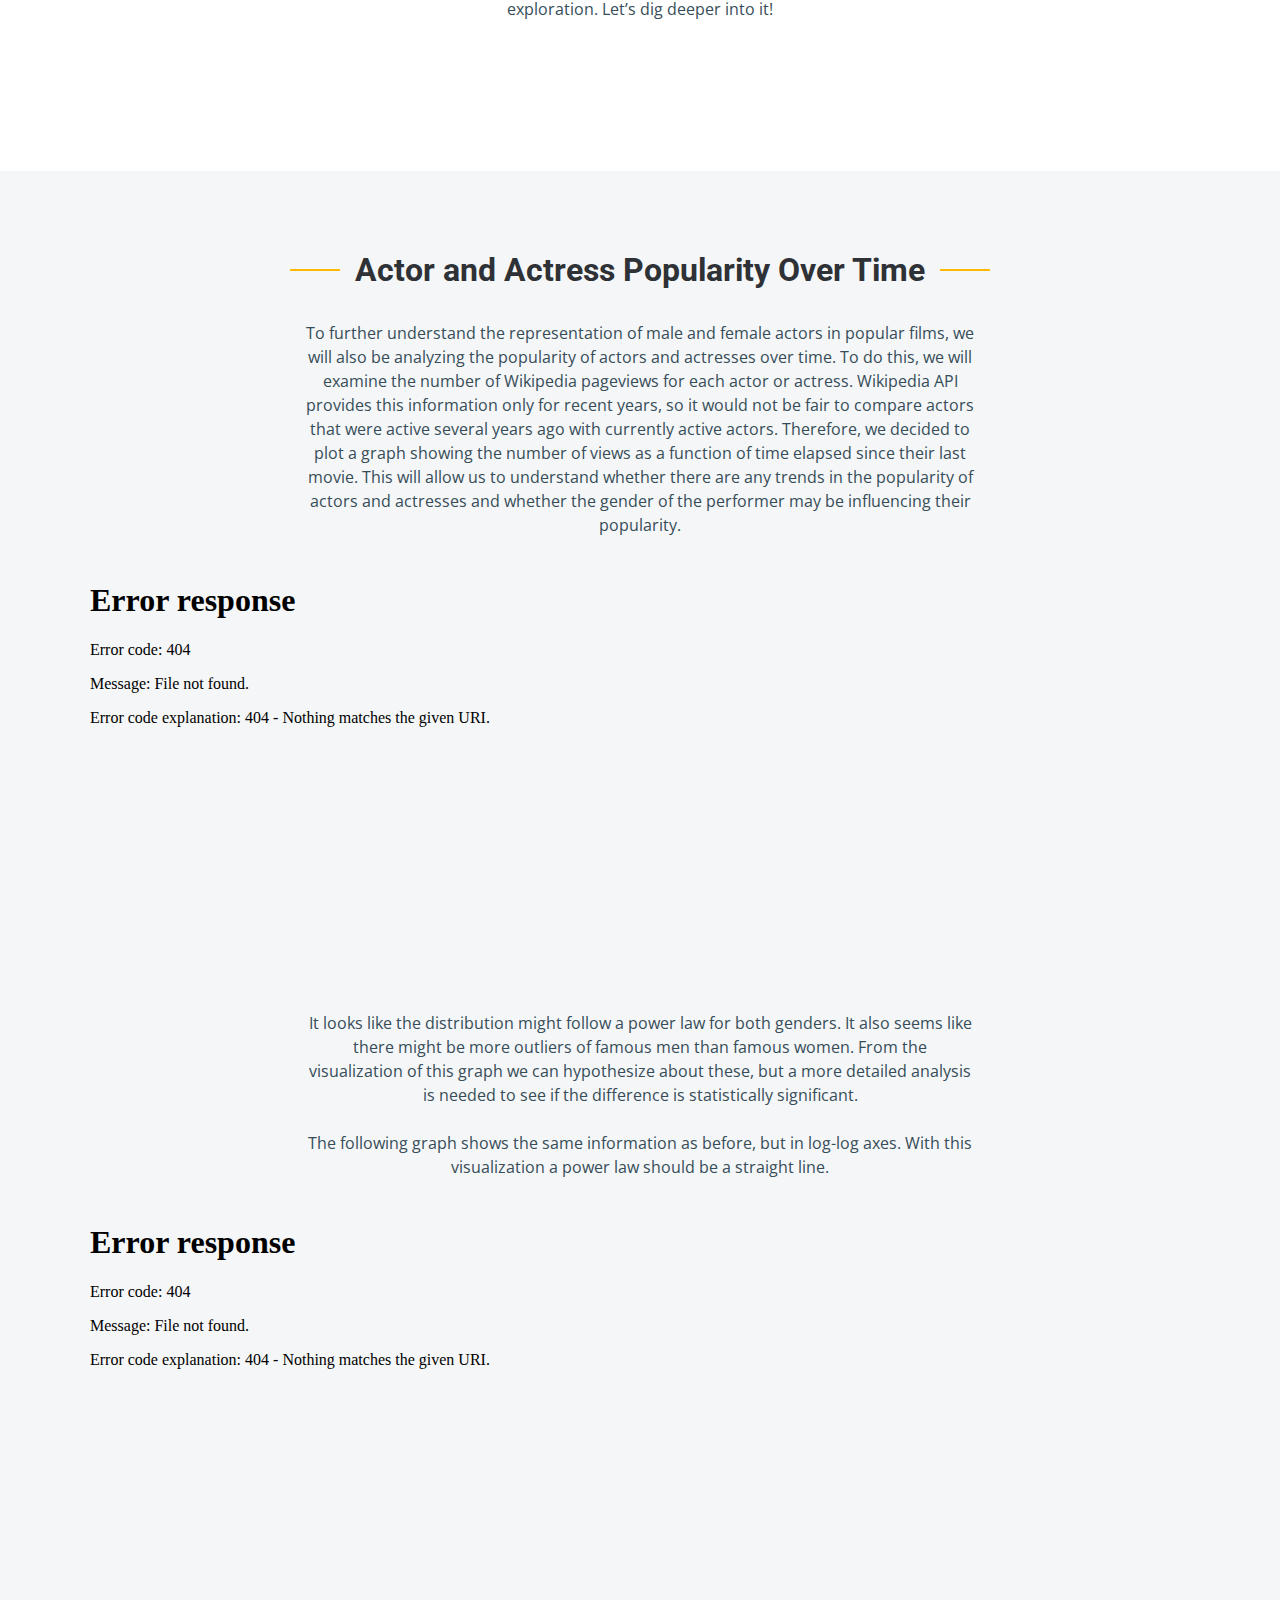
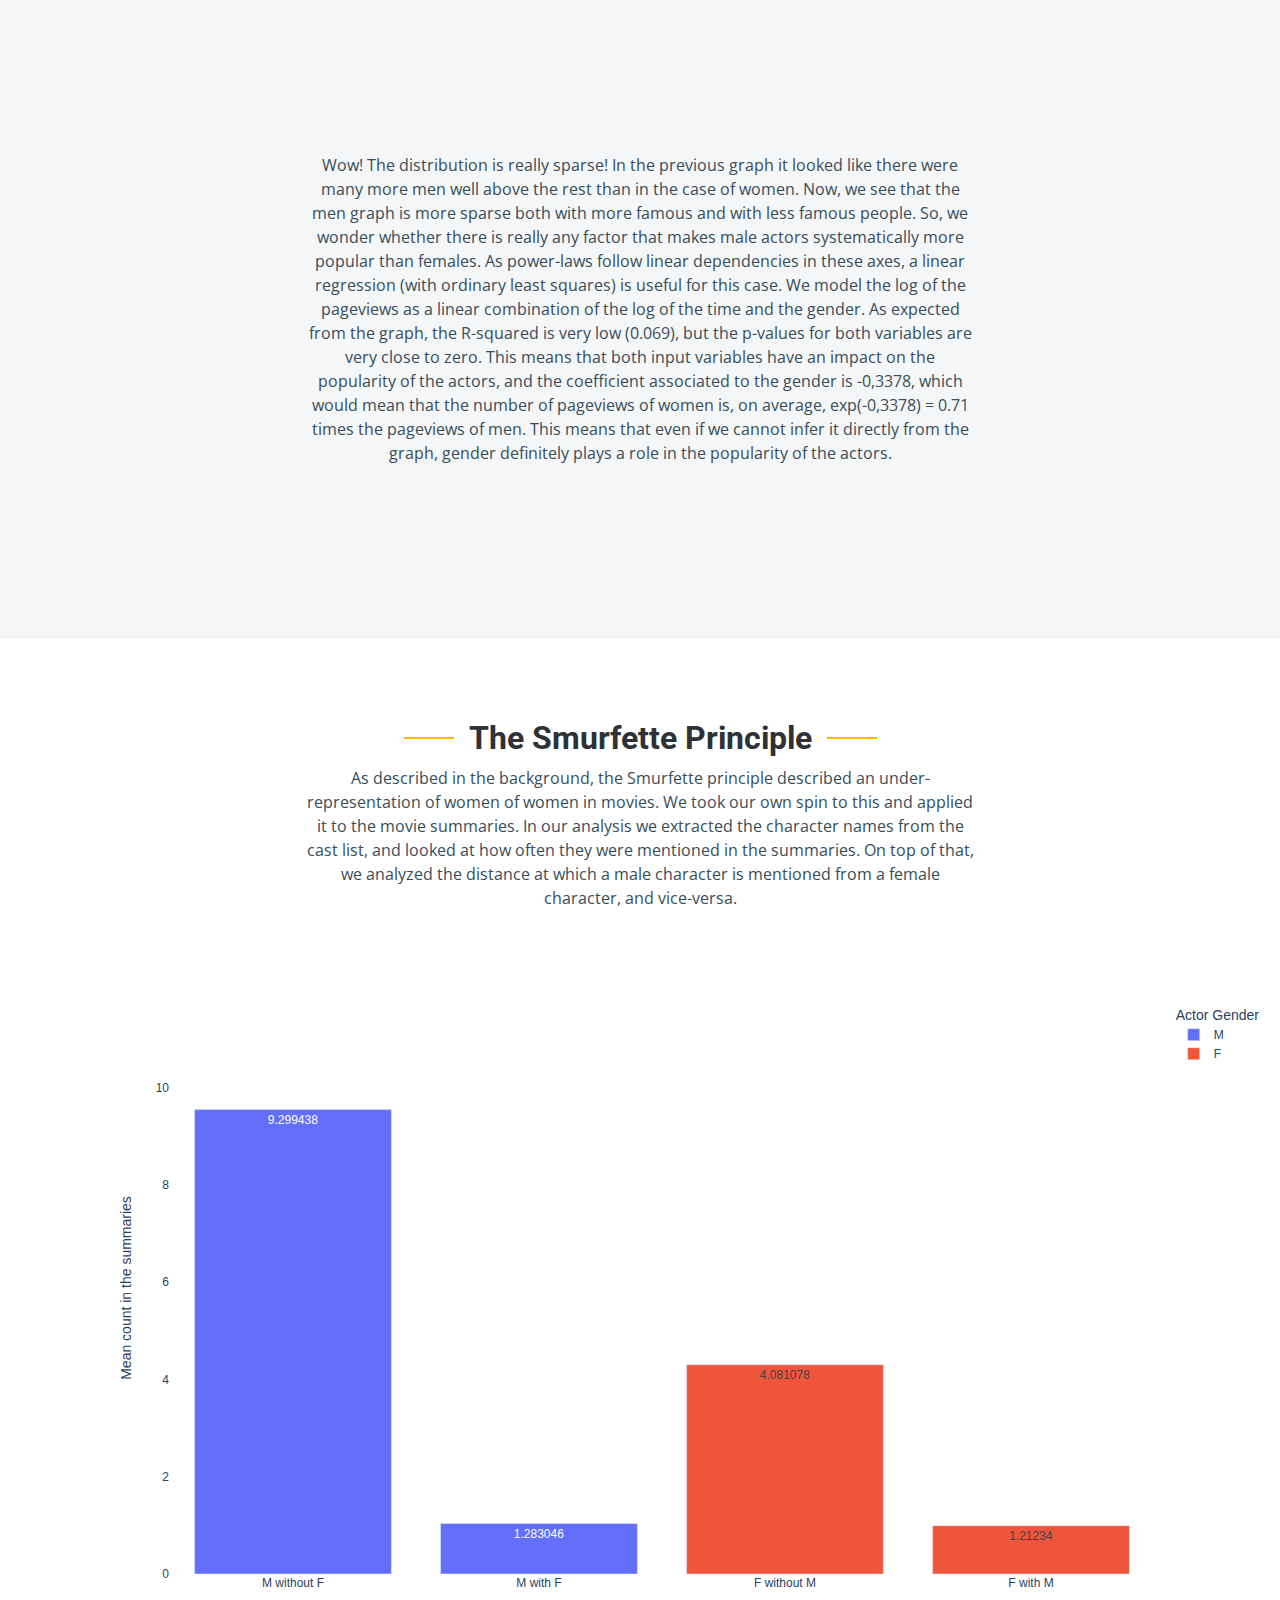
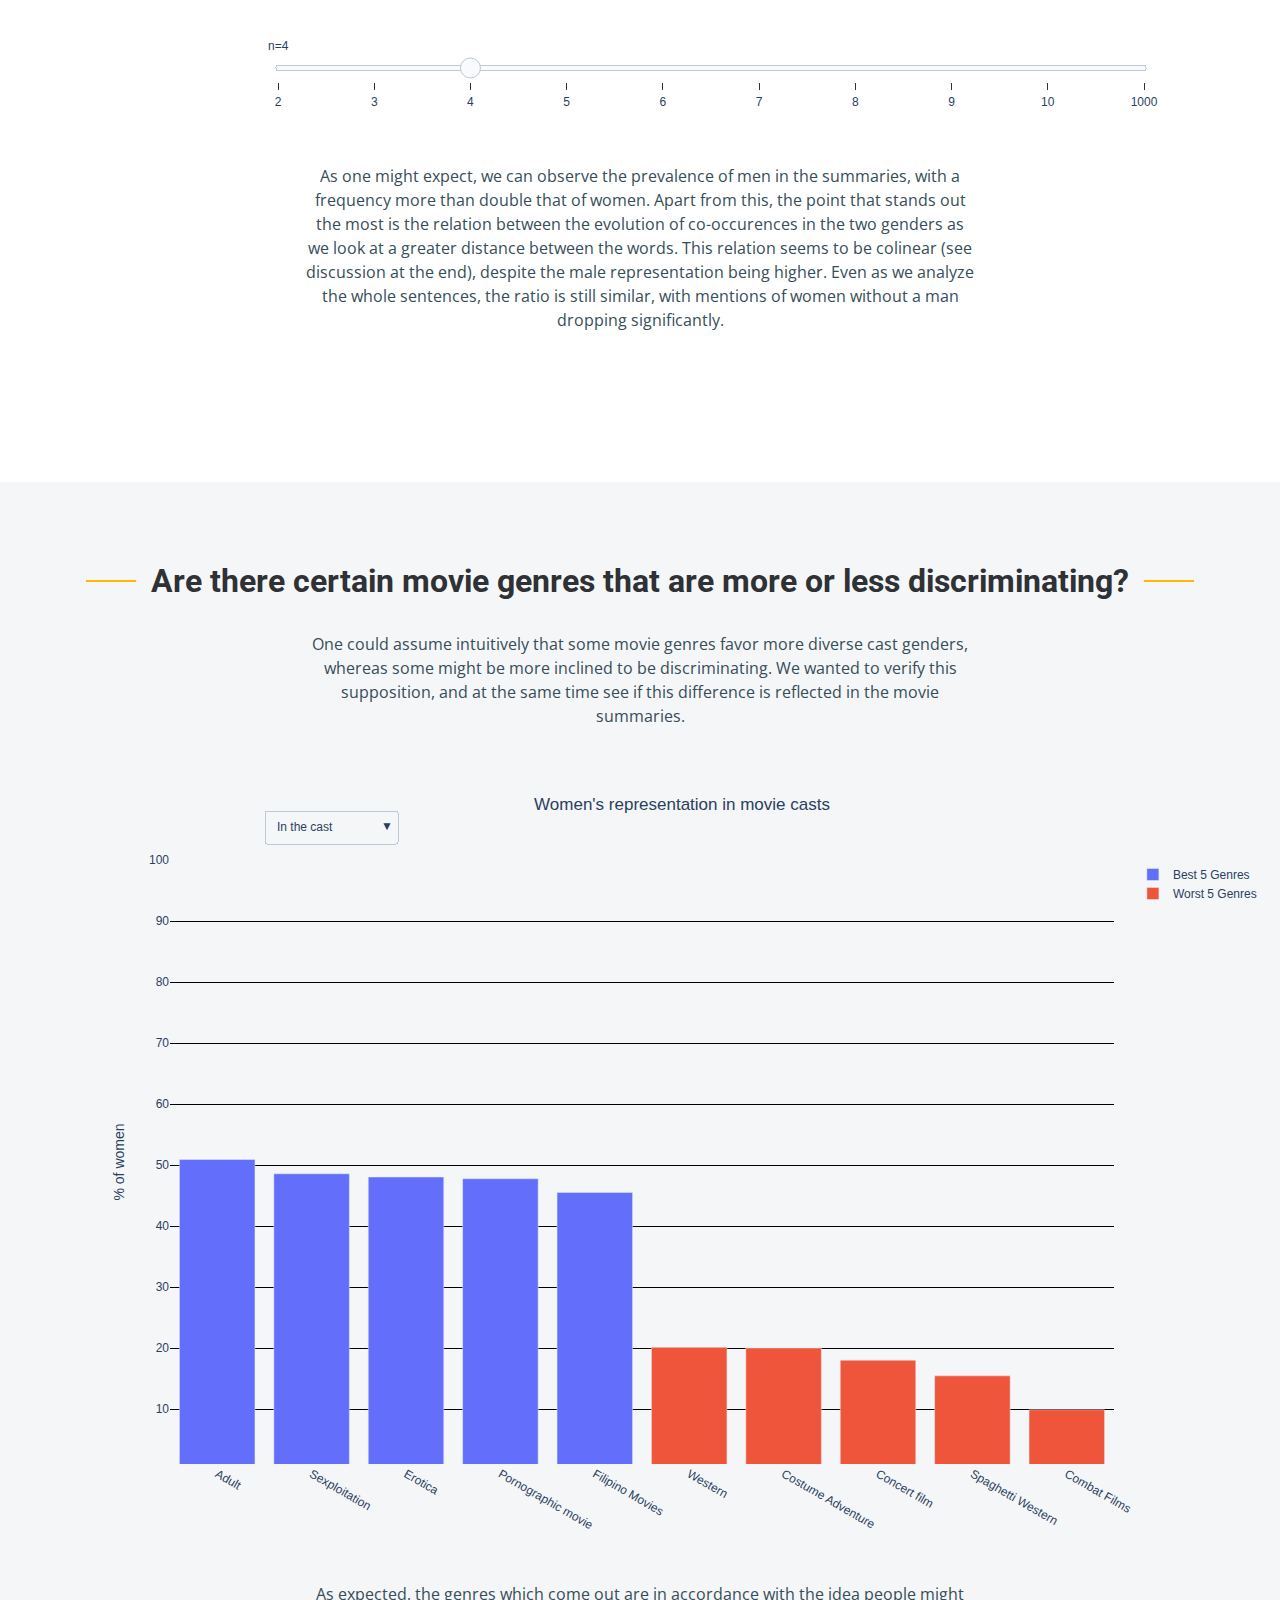
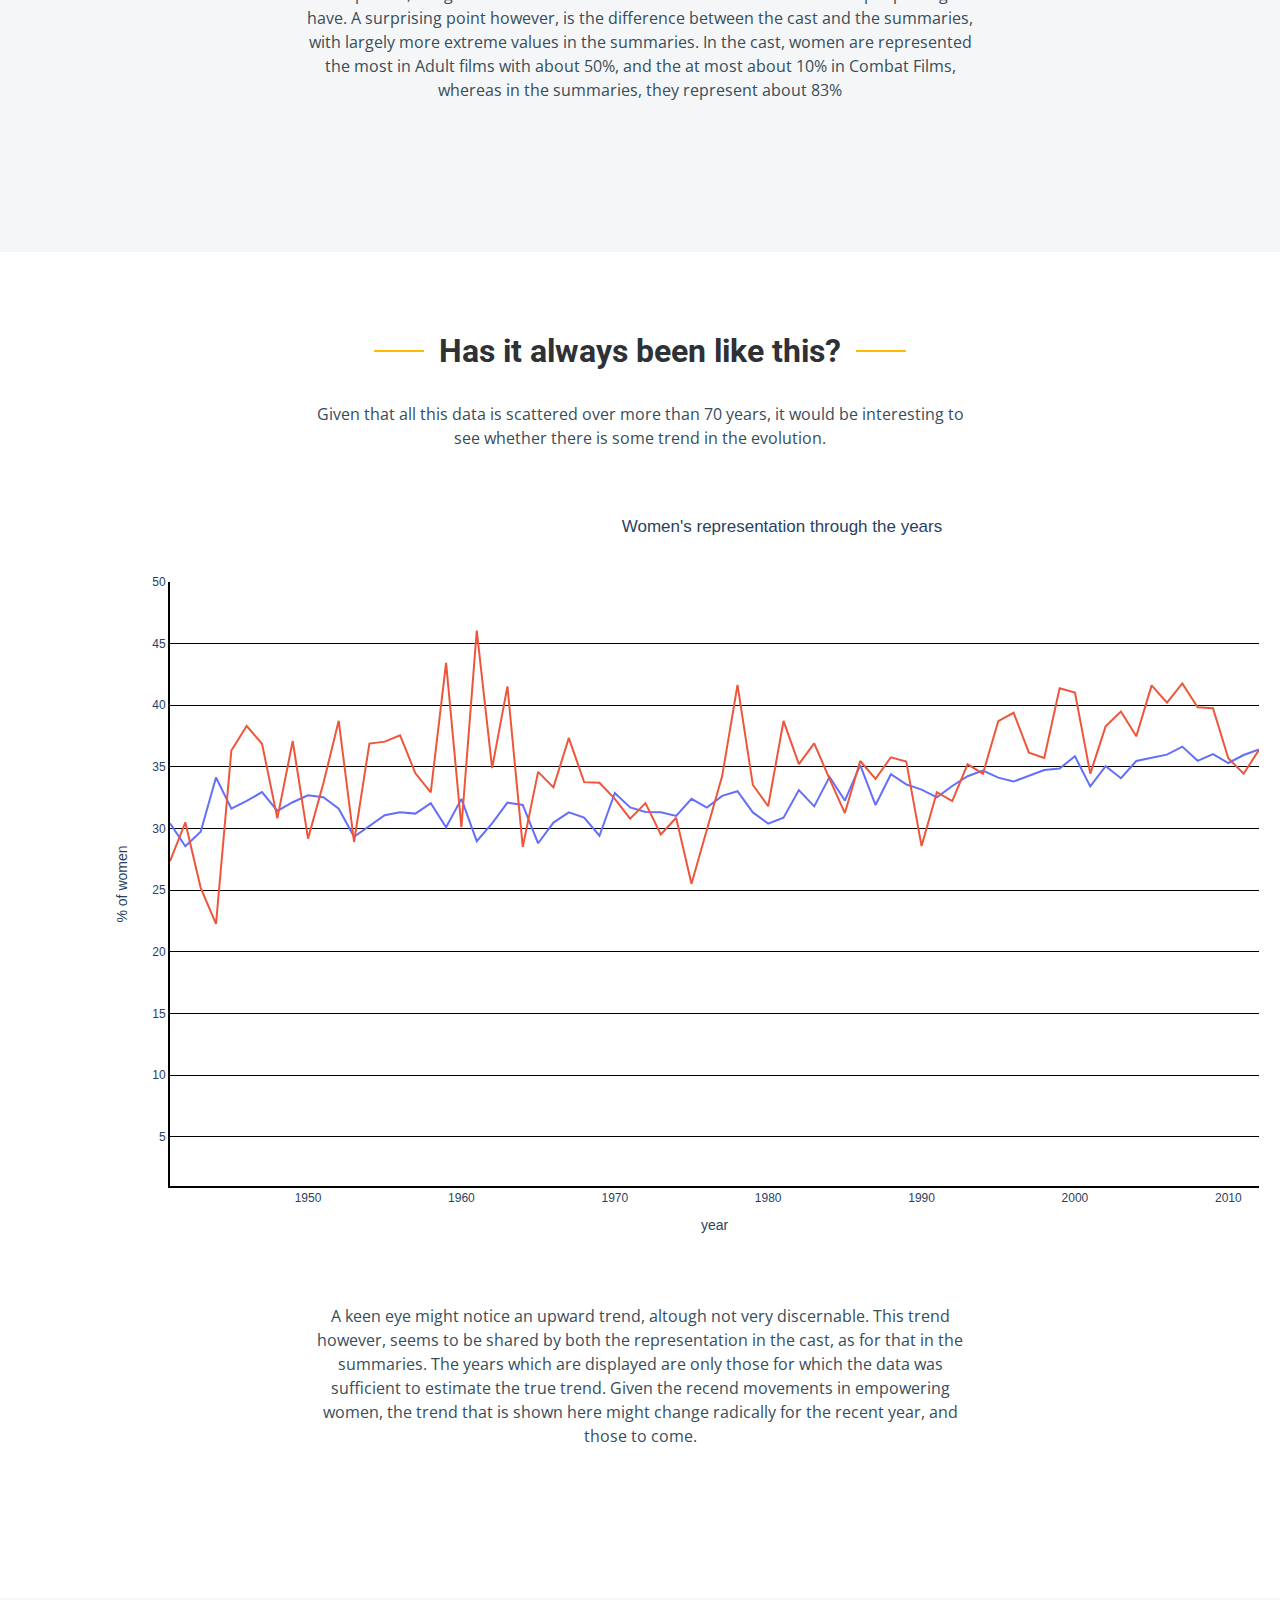
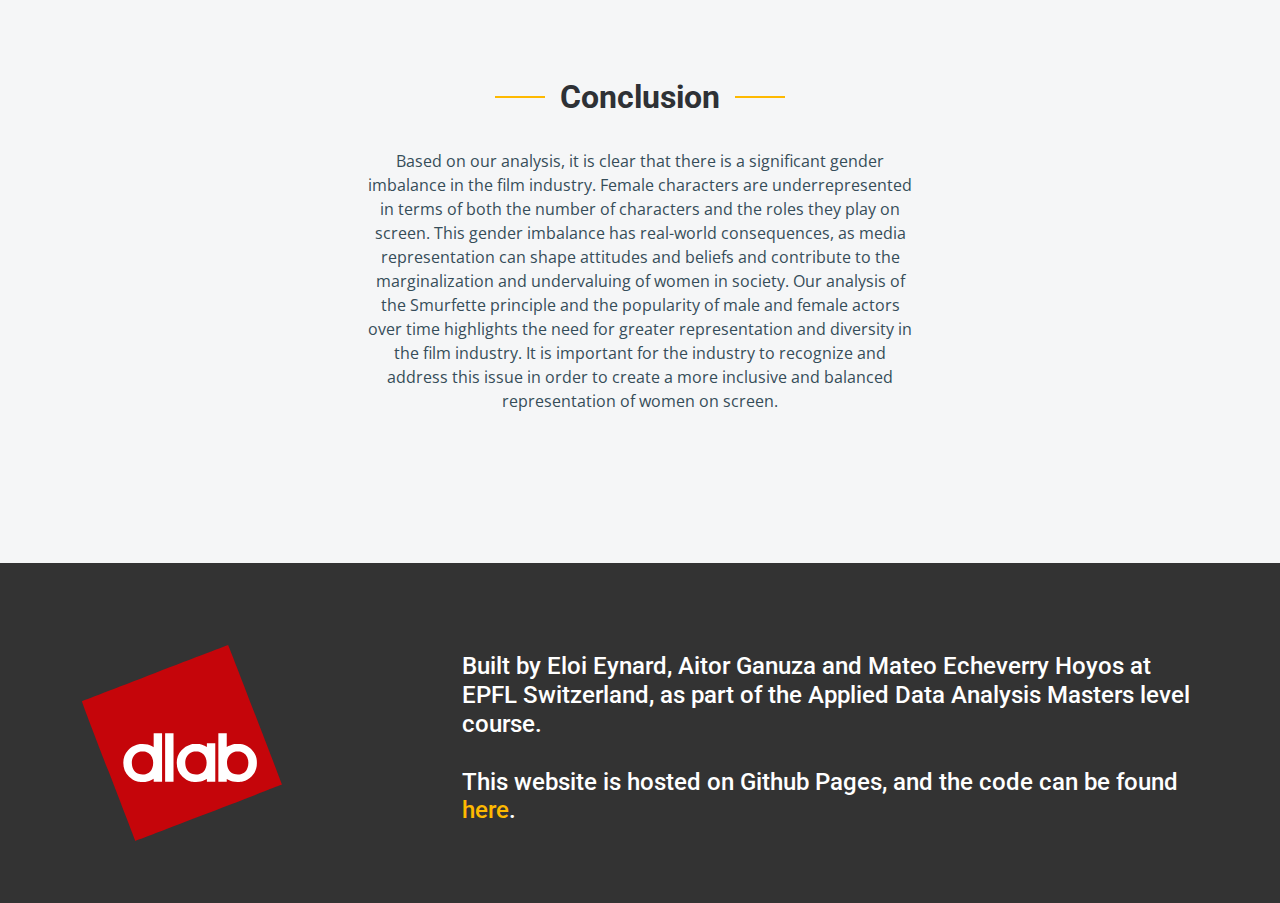
==== commit ba2898aa: "Fixed bug not see legend" ====
--- a/index.html
+++ b/index.html
@@ -232,11 +232,9 @@
     <section id="get-started" class="get-started">
       <div class="container">
 
-        <div class="row justify-content-between gy-4">
-
-          <div class="col-lg-6 d-flex align-items-center">
-            <div class="content">
-              <h3>The Smurfette Principle</h3>
+        <div class="section-header">
+
+              <h2>The Smurfette Principle</h2>
               <p>As described in the background, the Smurfette principle described an under-representation of women of
                 women in movies.
                 We took our own spin to this and applied it to the movie summaries. In our analysis we extracted the
@@ -244,6 +242,13 @@
                 of that, we analyzed the distance at which a male character is mentioned from a female character, and
                 vice-versa.
               </p>
+              <br>
+            <!-- Plot -->
+            <center>
+              <iframe src="assets/graphs/smurfette_counts.html" height="800" width="1200" frameBorder="0"></iframe>
+            </center>
+            <!-- End Plot -->
+              <br>
               <p>As one might expect, we can observe the prevalence of men in the summaries, with a frequency more than
                 double that of women. Apart from this, the point that stands out the most is the relation between the
                 evolution of co-occurences in the two genders as we look at a greater distance between the words. This
@@ -251,16 +256,6 @@
                 Even as we analyze the whole sentences, the ratio is still similar, with mentions of women without a man
                 dropping significantly.
               </p>
-            </div>
-          </div>
-
-          <div class="col-lg-6">
-            <!-- Plot -->
-            <center>
-              <iframe src="assets/graphs/smurfette_counts.html" height="800" width="800" frameBorder="0"></iframe>
-            </center>
-            <!-- End Plot -->
-          </div>
         </div>
 
       </div>
@@ -293,24 +288,19 @@
     <section id="get-started" class="get-started">
       <div class="container">
 
-        <div class="row justify-content-between gy-4">
-
-          <div class="col-lg-6 d-flex align-items-center">
-            <div class="content">
-              <h3>Has it always been like this?</h3>
+        <div class="section-header">
+
+              <h2>Has it always been like this?</h2>
               <br>
               <p>Given that all this data is scattered over more than 70 years, it would be interesting to see whether there is some trend in the evolution.</p>
-              <p>A keen eye might notice an upward trend, altough not very discernable. This trend however, seems to be shared by both the representation in the cast, as for that in the summaries.  The years which are displayed are only those for which the data was sufficient to estimate the true trend. Given the recend movements in empowering women, the trend that is shown here might change radically for the recent year, and those to come.</p>
-            </div>
-          </div>
-
-          <div class="col-lg-6">
+              <br>
             <!-- Plot -->
             <center>
-              <iframe src="assets/graphs/years_representation.html" height="800" width="800" frameBorder="0"></iframe>
+              <iframe src="assets/graphs/years_representation.html" height="800" width="1400" frameBorder="0"></iframe>
             </center>
             <!-- End Plot -->
-          </div>
+              <br>
+            <p>A keen eye might notice an upward trend, altough not very discernable. This trend however, seems to be shared by both the representation in the cast, as for that in the summaries.  The years which are displayed are only those for which the data was sufficient to estimate the true trend. Given the recend movements in empowering women, the trend that is shown here might change radically for the recent year, and those to come.</p>
         </div>
 
       </div>
@@ -318,7 +308,7 @@
     <!-- End Graph 6 Section -->
 
     <!-- ======= Conclusion Section ======= -->
-    <section id="get-started" class="get-startedg">
+    <section id="get-started" class="get-started section-bg">
       <div class="container">
 
         <div class="row justify-content-center gy-4">
